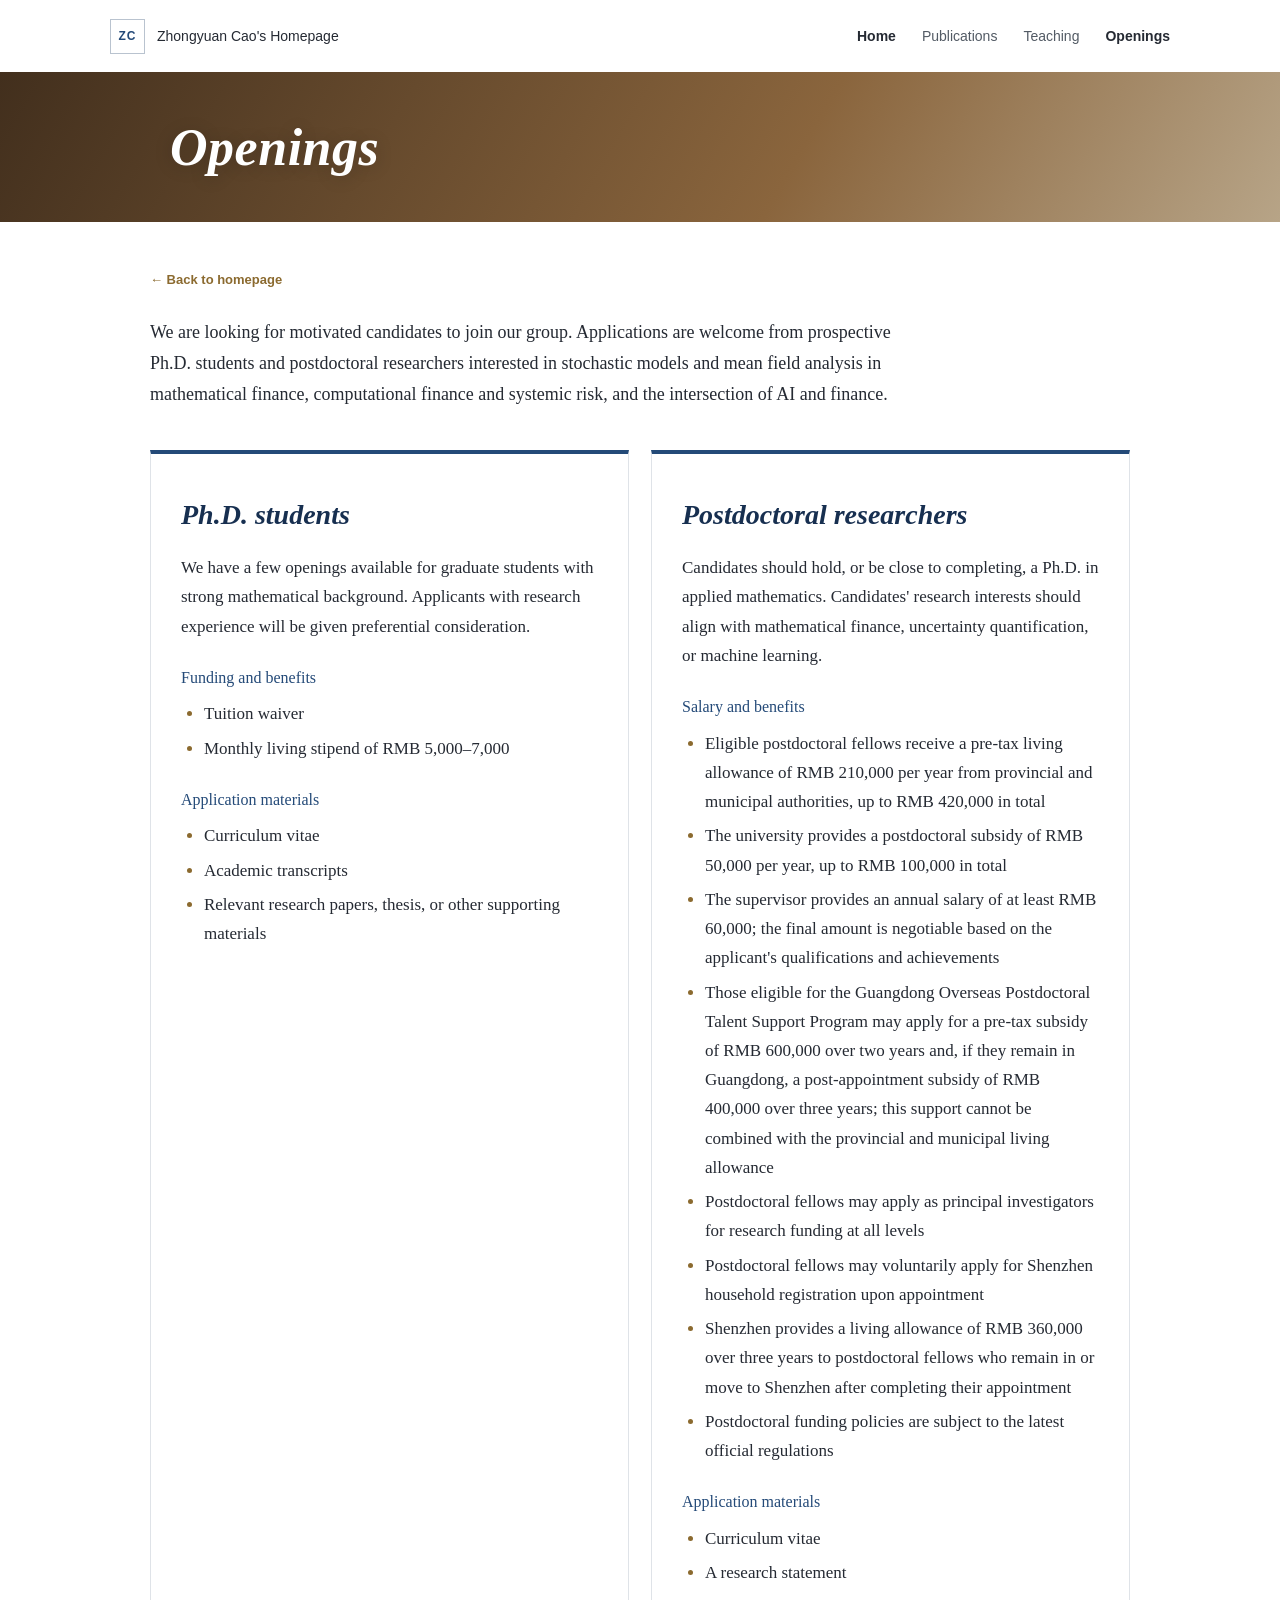
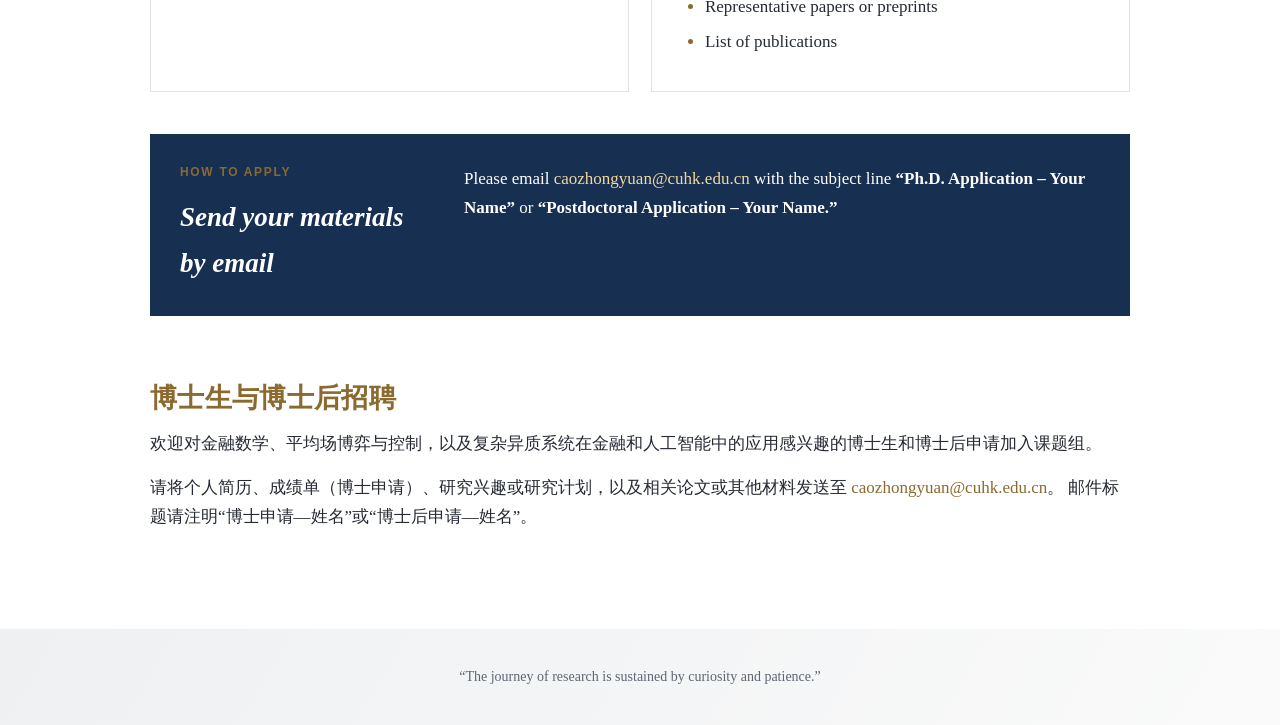
==== openings/index.html @ 2f395664 "Expand postdoctoral benefits details" ====
<!DOCTYPE html><html lang="en"><head><meta charSet="utf-8"/><meta name="viewport" content="width=device-width, initial-scale=1"/><link rel="stylesheet" href="/_next/static/css/index.DHCbVJ8o.css" data-rsc-css-href="/_next/static/css/index.DHCbVJ8o.css" data-precedence="vite-rsc/importer-resources"/><link rel="modulepreload" fetchPriority="low" href="/_next/static/chunks/index-zCf4Aefl.js"/><script src="/_next/static/chunks/rolldown-runtime-C60lm6uB.js" type="module" async=""></script><script src="/_next/static/chunks/framework-D_rUT4EX.js" type="module" async=""></script><link rel="modulepreload" href="/_next/static/chunks/layout-segment-context-B6bCLCbw.js" crossorigin=""/><title>Openings · Zhongyuan Cao</title><meta name="description" content="Ph.D. and postdoctoral opportunities with Zhongyuan Cao at CUHK-Shenzhen."/><meta property="og:title" content="Zhongyuan Cao · Applied Mathematics"/><meta property="og:description" content="Mean field games, systemic risk, financial networks, and mathematical control."/><meta property="og:url" content="https://zhyuancao.github.io"/><meta property="og:site_name" content="Zhongyuan Cao&#x27;s Homepage"/><meta property="og:type" content="website"/><meta property="og:image" content="https://zhyuancao.github.io/og.png"/><meta property="og:image:width" content="1536"/><meta property="og:image:height" content="1024"/><meta property="og:image:alt" content="Zhongyuan Cao academic homepage"/><meta name="twitter:card" content="summary_large_image"/><meta name="twitter:title" content="Zhongyuan Cao · Applied Mathematics"/><meta name="twitter:description" content="Mean field games, systemic risk, financial networks, and mathematical control."/><meta name="twitter:image" content="https://zhyuancao.github.io/og.png"/><script>Object.assign(((self[Symbol.for("vinext.navigationRuntime")]??={bootstrap:{routeManifest:null},functions:{}}).bootstrap.rsc??={rsc:[]}),{params:{},nav:{"pathname":"/openings","searchParams":[]}})</script><link rel="modulepreload" href="/_next/static/chunks/index-zCf4Aefl.js" />
</head><body><main><header class="site-header"><a class="brand" href="/"><span class="brand-mark">ZC</span><span>Zhongyuan Cao&#x27;s Homepage</span></a><nav aria-label="Primary navigation"><a href="/">Home</a><a href="/publications/">Publications</a><a href="/teaching/">Teaching</a><a class="active" href="/openings/">Openings</a></nav></header><section class="subpage-hero openings-hero"><div><h1>Openings</h1></div></section><div class="subpage-shell openings-page"><a class="back-link" href="/">← Back to homepage</a><section class="opening-intro"><p class="opening-lead">We are looking for motivated candidates to join our group. Applications are welcome from prospective Ph.D. students and postdoctoral researchers interested in stochastic models and mean field analysis in mathematical finance, computational finance and systemic risk, and the intersection of AI and finance.</p></section><div class="opening-grid"><section class="opening-card"><h2>Ph.D. students</h2><p>We have a few openings available for graduate students with strong mathematical background. Applicants with research experience will be given preferential consideration.</p><h3>Funding and benefits</h3><ul><li>Tuition waiver</li><li>Monthly living stipend of RMB 5,000–7,000</li></ul><h3>Application materials</h3><ul><li>Curriculum vitae</li><li>Academic transcripts</li><li>Relevant research papers, thesis, or other supporting materials</li></ul></section><section class="opening-card"><h2>Postdoctoral researchers</h2><p>Candidates should hold, or be close to completing, a Ph.D. in applied mathematics. Candidates&#x27; research interests should align with mathematical finance, uncertainty quantification, or machine learning.</p><h3>Salary and benefits</h3><ul><li>Eligible postdoctoral fellows receive a pre-tax living allowance of RMB 210,000 per year from provincial and municipal authorities, up to RMB 420,000 in total</li><li>The university provides a postdoctoral subsidy of RMB 50,000 per year, up to RMB 100,000 in total</li><li>The supervisor provides an annual salary of at least RMB 60,000; the final amount is negotiable based on the applicant&#x27;s qualifications and achievements</li><li>Those eligible for the Guangdong Overseas Postdoctoral Talent Support Program may apply for a pre-tax subsidy of RMB 600,000 over two years and, if they remain in Guangdong, a post-appointment subsidy of RMB 400,000 over three years; this support cannot be combined with the provincial and municipal living allowance</li><li>Postdoctoral fellows may apply as principal investigators for research funding at all levels</li><li>Postdoctoral fellows may voluntarily apply for Shenzhen household registration upon appointment</li><li>Shenzhen provides a living allowance of RMB 360,000 over three years to postdoctoral fellows who remain in or move to Shenzhen after completing their appointment</li><li>Postdoctoral funding policies are subject to the latest official regulations</li></ul><h3>Application materials</h3><ul><li>Curriculum vitae</li><li>A research statement</li><li>Representative papers or preprints</li><li>List of publications</li></ul></section></div><section class="application-panel"><div><p class="opening-kicker">How to apply</p><h2>Send your materials by email</h2></div><div><p>Please email <a href="mailto:caozhongyuan@cuhk.edu.cn">caozhongyuan@cuhk.edu.cn</a> <!-- -->with the subject line <strong>“Ph.D. Application – Your Name”</strong> or<!-- --> <strong>“Postdoctoral Application – Your Name.”</strong></p></div></section><section class="content-section chinese-opening" lang="zh-Hans"><h2>博士生与博士后招聘</h2><p>欢迎对金融数学、平均场博弈与控制，以及复杂异质系统在金融和人工智能中的应用感兴趣的博士生和博士后申请加入课题组。</p><p>请将个人简历、成绩单（博士申请）、研究兴趣或研究计划，以及相关论文或其他材料发送至<a href="mailto:caozhongyuan@cuhk.edu.cn"> caozhongyuan@cuhk.edu.cn</a>。 邮件标题请注明“博士申请—姓名”或“博士后申请—姓名”。</p></section></div><footer><p>“The journey of research is sustained by curiosity and patience.”</p></footer></main><script type="module" src="/_next/static/chunks/index-zCf4Aefl.js" id="_R_" async=""></script><script>((self[Symbol.for("vinext.navigationRuntime")]??={bootstrap:{routeManifest:null},functions:{}}).bootstrap.rsc??={rsc:[]}).rsc.push("0:{\"page:/openings\":\"$L1\",\"layout:/\":\"$L2\",\"route:/openings\":\"$L3\",\"__route\":\"route:/openings\",\"__interceptionContext\":null,\"__layoutIds\":[\"layout:/\"],\"__rootLayout\":\"/\",\"__bfcacheSegmentIdentities\":{\"layout:/\":\"[\\\"layout\\\",\\\"layout:/\\\",\\\"root-boundary:/\\\",\\\"\\\"]\",\"page:/openings\":\"[\\\"page\\\",\\\"page:/openings\\\",\\\"root-boundary:/\\\",\\\"[\\\\\\\"openings\\\\\\\"]\\\"]\"},\"__srcPage\":[\"openings\",\"page\"],\"__layoutFlags\":{\"layout:/\":\"s\"},\"__artifactCompatibility\":{\"schemaVersion\":1,\"graphVersion\":\"app-route-graph:b25cda5865dd60dc\",\"deploymentVersion\":\"e83eb87f-4a5e-4c66-9b7f-864296c9f485\",\"appElementsSchemaVersion\":1,\"rscPayloadSchemaVersion\":1,\"rootBoundaryId\":\"/\",\"renderEpoch\":null}}\n")</script><script>((self[Symbol.for("vinext.navigationRuntime")]??={bootstrap:{routeManifest:null},functions:{}}).bootstrap.rsc??={rsc:[]}).rsc.push("4:I[\"106fba514549\",[],\"Children\",1]\n")</script><script>((self[Symbol.for("vinext.navigationRuntime")]??={bootstrap:{routeManifest:null},functions:{}}).bootstrap.rsc??={rsc:[]}).rsc.push("5:I[\"a7a01cbf69cb\",[],\"GlobalErrorBoundary\",1]\n")</script><script>((self[Symbol.for("vinext.navigationRuntime")]??={bootstrap:{routeManifest:null},functions:{}}).bootstrap.rsc??={rsc:[]}).rsc.push("6:I[\"4233bc79d7ec\",[],\"default\",1]\n")</script><script>((self[Symbol.for("vinext.navigationRuntime")]??={bootstrap:{routeManifest:null},functions:{}}).bootstrap.rsc??={rsc:[]}).rsc.push("7:I[\"a7a01cbf69cb\",[],\"ErrorBoundary\",1]\n")</script><script>((self[Symbol.for("vinext.navigationRuntime")]??={bootstrap:{routeManifest:null},functions:{}}).bootstrap.rsc??={rsc:[]}).rsc.push("8:I[\"f3c308c97452\",[],\"LayoutSegmentProvider\",1]\n")</script><script>((self[Symbol.for("vinext.navigationRuntime")]??={bootstrap:{routeManifest:null},functions:{}}).bootstrap.rsc??={rsc:[]}).rsc.push("9:I[\"106fba514549\",[],\"Slot\",1]\n")</script><script>((self[Symbol.for("vinext.navigationRuntime")]??={bootstrap:{routeManifest:null},functions:{}}).bootstrap.rsc??={rsc:[]}).rsc.push("a:I[\"a7a01cbf69cb\",[],\"NotFoundBoundary\",1]\n")</script><script>((self[Symbol.for("vinext.navigationRuntime")]??={bootstrap:{routeManifest:null},functions:{}}).bootstrap.rsc??={rsc:[]}).rsc.push("b:I[\"c96de50483e6\",[],\"AppRouterScrollTarget\",1]\n")</script><script>((self[Symbol.for("vinext.navigationRuntime")]??={bootstrap:{routeManifest:null},functions:{}}).bootstrap.rsc??={rsc:[]}).rsc.push("c:I[\"a7a01cbf69cb\",[],\"RedirectBoundary\",1]\n")</script><script>((self[Symbol.for("vinext.navigationRuntime")]??={bootstrap:{routeManifest:null},functions:{}}).bootstrap.rsc??={rsc:[]}).rsc.push(":HL[\"/_next/static/css/index.DHCbVJ8o.css\",\"style\"     ]\n")</script><script>((self[Symbol.for("vinext.navigationRuntime")]??={bootstrap:{routeManifest:null},functions:{}}).bootstrap.rsc??={rsc:[]}).rsc.push("2:[[[\"$\",\"link\",\"css:/_next/static/css/index.DHCbVJ8o.css\",{\"rel\":\"stylesheet\",\"precedence\":\"vite-rsc/importer-resources\",\"href\":\"/_next/static/css/index.DHCbVJ8o.css\",\"data-rsc-css-href\":\"/_next/static/css/index.DHCbVJ8o.css\"}],\"$undefined\"],[\"$\",\"html\",null,{\"lang\":\"en\",\"children\":[\"$\",\"body\",null,{\"children\":[\"$\",\"$L4\",null,{}]}]}]]\n")</script><script>((self[Symbol.for("vinext.navigationRuntime")]??={bootstrap:{routeManifest:null},functions:{}}).bootstrap.rsc??={rsc:[]}).rsc.push("3:[[[\"$\",\"meta\",null,{\"charSet\":\"utf-8\"}],[[\"$\",\"title\",\"0\",{\"children\":\"Openings · Zhongyuan Cao\"}],[\"$\",\"meta\",\"1\",{\"name\":\"description\",\"content\":\"Ph.D. and postdoctoral opportunities with Zhongyuan Cao at CUHK-Shenzhen.\"}],[\"$\",\"meta\",\"2\",{\"property\":\"og:title\",\"content\":\"Zhongyuan Cao · Applied Mathematics\"}],[\"$\",\"meta\",\"3\",{\"property\":\"og:description\",\"content\":\"Mean field games, systemic risk, financial networks, and mathematical control.\"}],[\"$\",\"meta\",\"4\",{\"property\":\"og:url\",\"content\":\"https://zhyuancao.github.io\"}],[\"$\",\"meta\",\"5\",{\"property\":\"og:site_name\",\"content\":\"Zhongyuan Cao's Homepage\"}],[\"$\",\"meta\",\"6\",{\"property\":\"og:type\",\"content\":\"website\"}],[\"$\",\"meta\",\"7\",{\"property\":\"og:image\",\"content\":\"https://zhyuancao.github.io/og.png\"}],[\"$\",\"meta\",\"8\",{\"property\":\"og:image:width\",\"content\":\"1536\"}],[\"$\",\"meta\",\"9\",{\"property\":\"og:image:height\",\"content\":\"1024\"}],[\"$\",\"meta\",\"10\",{\"property\":\"og:image:alt\",\"content\":\"Zhongyuan Cao academic homepage\"}],[\"$\",\"meta\",\"11\",{\"name\":\"twitter:card\",\"content\":\"summary_large_image\"}],[\"$\",\"meta\",\"12\",{\"name\":\"twitter:title\",\"content\":\"Zhongyuan Cao · Applied Mathematics\"}],[\"$\",\"meta\",\"13\",{\"name\":\"twitter:description\",\"content\":\"Mean field games, systemic risk, financial networks, and mathematical control.\"}],[\"$\",\"meta\",\"14\",{\"name\":\"twitter:image\",\"content\":\"https://zhyuancao.github.io/og.png\"}]],[[\"$\",\"meta\",\"0\",{\"name\":\"viewport\",\"content\":\"width=device-width, initial-scale=1\"}]]],[\"$\",\"$L5\",null,{\"fallback\":\"$6\",\"children\":[\"$\",\"$L7\",null,{\"fallback\":\"$6\",\"children\":[\"$\",\"$L8\",null,{\"providerId\":\"layout:/\",\"segmentMap\":{\"children\":[\"openings\"]},\"children\":[\"$\",\"$L9\",null,{\"id\":\"layout:/\",\"parallelSlots\":\"$undefined\",\"children\":[\"$\",\"$La\",null,{\"resetKey\":\"openings\",\"fallback\":[[\"$\",\"title\",null,{\"children\":\"404: This page could not be found.\"}],[\"$\",\"div\",null,{\"style\":{\"fontFamily\":\"system-ui,\\\"Segoe UI\\\",Roboto,Helvetica,Arial,sans-serif,\\\"Apple Color Emoji\\\",\\\"Segoe UI Emoji\\\"\",\"height\":\"100vh\",\"textAlign\":\"center\",\"display\":\"flex\",\"flexDirection\":\"column\",\"alignItems\":\"center\",\"justifyContent\":\"center\"},\"children\":[\"$\",\"div\",null,{\"children\":[[\"$\",\"style\",null,{\"dangerouslySetInnerHTML\":{\"__html\":\"body{color:#000;background:#fff;margin:0}.next-error-h1{border-right:1px solid rgba(0,0,0,.3)}@media (prefers-color-scheme:dark){body{color:#fff;background:#000}.next-error-h1{border-right:1px solid rgba(255,255,255,.3)}}\"}}],[\"$\",\"h1\",null,{\"className\":\"next-error-h1\",\"style\":{\"display\":\"inline-block\",\"margin\":\"0 20px 0 0\",\"padding\":\"0 23px 0 0\",\"fontSize\":24,\"fontWeight\":500,\"verticalAlign\":\"top\",\"lineHeight\":\"49px\"},\"children\":404}],[\"$\",\"div\",null,{\"style\":{\"display\":\"inline-block\"},\"children\":[\"$\",\"h2\",null,{\"style\":{\"fontSize\":14,\"fontWeight\":400,\"lineHeight\":\"49px\",\"margin\":0},\"children\":\"This page could not be found.\"}]}]]}]}]],\"children\":[\"$\",\"$Lb\",null,{\"children\":[\"$\",\"$Lc\",null,{\"children\":[[\"$\",\"$L8\",null,{\"providerId\":\"page:/openings\",\"segmentMap\":{\"children\":[\"__PAGE__\"]},\"children\":[\"$\",\"$L9\",null,{\"id\":\"page:/openings\"}]}],null]}]}]}]}]}]}]}],null,null]\n")</script><script>((self[Symbol.for("vinext.navigationRuntime")]??={bootstrap:{routeManifest:null},functions:{}}).bootstrap.rsc??={rsc:[]}).rsc.push("1:[\"$\",\"main\",null,{\"children\":[[\"$\",\"header\",null,{\"className\":\"site-header\",\"children\":[[\"$\",\"a\",null,{\"className\":\"brand\",\"href\":\"/\",\"children\":[[\"$\",\"span\",null,{\"className\":\"brand-mark\",\"children\":\"ZC\"}],[\"$\",\"span\",null,{\"children\":\"Zhongyuan Cao's Homepage\"}]]}],[\"$\",\"nav\",null,{\"aria-label\":\"Primary navigation\",\"children\":[[\"$\",\"a\",null,{\"href\":\"/\",\"children\":\"Home\"}],[\"$\",\"a\",null,{\"href\":\"/publications/\",\"children\":\"Publications\"}],[\"$\",\"a\",null,{\"href\":\"/teaching/\",\"children\":\"Teaching\"}],[\"$\",\"a\",null,{\"className\":\"active\",\"href\":\"/openings/\",\"children\":\"Openings\"}]]}]]}],[\"$\",\"section\",null,{\"className\":\"subpage-hero openings-hero\",\"children\":[\"$\",\"div\",null,{\"children\":[\"$\",\"h1\",null,{\"children\":\"Openings\"}]}]}],[\"$\",\"div\",null,{\"className\":\"subpage-shell openings-page\",\"children\":[[\"$\",\"a\",null,{\"className\":\"back-link\",\"href\":\"/\",\"children\":\"← Back to homepage\"}],[\"$\",\"section\",null,{\"className\":\"opening-intro\",\"children\":[\"$\",\"p\",null,{\"className\":\"opening-lead\",\"children\":\"We are looking for motivated candidates to join our group. Applications are welcome from prospective Ph.D. students and postdoctoral researchers interested in stochastic models and mean field analysis in mathematical finance, computational finance and systemic risk, and the intersection of AI and finance.\"}]}],[\"$\",\"div\",null,{\"className\":\"opening-grid\",\"children\":[[\"$\",\"section\",null,{\"className\":\"opening-card\",\"children\":[[\"$\",\"h2\",null,{\"children\":\"Ph.D. students\"}],[\"$\",\"p\",null,{\"children\":\"We have a few openings available for graduate students with strong mathematical background. Applicants with research experience will be given preferential consideration.\"}],[\"$\",\"h3\",null,{\"children\":\"Funding and benefits\"}],[\"$\",\"ul\",null,{\"children\":[[\"$\",\"li\",null,{\"children\":\"Tuition waiver\"}],[\"$\",\"li\",null,{\"children\":\"Monthly living stipend of RMB 5,000–7,000\"}]]}],[\"$\",\"h3\",null,{\"children\":\"Application materials\"}],[\"$\",\"ul\",null,{\"children\":[[\"$\",\"li\",null,{\"children\":\"Curriculum vitae\"}],[\"$\",\"li\",null,{\"children\":\"Academic transcripts\"}],[\"$\",\"li\",null,{\"children\":\"Relevant research papers, thesis, or other supporting materials\"}]]}]]}],[\"$\",\"section\",null,{\"className\":\"opening-card\",\"children\":[[\"$\",\"h2\",null,{\"children\":\"Postdoctoral researchers\"}],[\"$\",\"p\",null,{\"children\":\"Candidates should hold, or be close to completing, a Ph.D. in applied mathematics. Candidates' research interests should align with mathematical finance, uncertainty quantification, or machine learning.\"}],[\"$\",\"h3\",null,{\"children\":\"Salary and benefits\"}],[\"$\",\"ul\",null,{\"children\":[[\"$\",\"li\",null,{\"children\":\"Eligible postdoctoral fellows receive a pre-tax living allowance of RMB 210,000 per year from provincial and municipal authorities, up to RMB 420,000 in total\"}],[\"$\",\"li\",null,{\"children\":\"The university provides a postdoctoral subsidy of RMB 50,000 per year, up to RMB 100,000 in total\"}],[\"$\",\"li\",null,{\"children\":\"The supervisor provides an annual salary of at least RMB 60,000; the final amount is negotiable based on the applicant's qualifications and achievements\"}],[\"$\",\"li\",null,{\"children\":\"Those eligible for the Guangdong Overseas Postdoctoral Talent Support Program may apply for a pre-tax subsidy of RMB 600,000 over two years and, if they remain in Guangdong, a post-appointment subsidy of RMB 400,000 over three years; this support cannot be combined with the provincial and municipal living allowance\"}],[\"$\",\"li\",null,{\"children\":\"Postdoctoral fellows may apply as principal investigators for research funding at all levels\"}],[\"$\",\"li\",null,{\"children\":\"Postdoctoral fellows may voluntarily apply for Shenzhen household registration upon appointment\"}],[\"$\",\"li\",null,{\"children\":\"Shenzhen provides a living allowance of RMB 360,000 over three years to postdoctoral fellows who remain in or move to Shenzhen after completing their appointment\"}],[\"$\",\"li\",null,{\"children\":\"Postdoctoral funding policies are subject to the latest official regulations\"}]]}],[\"$\",\"h3\",null,{\"children\":\"Application materials\"}],\"$Ld\"]}]]}],\"$Le\",\"$Lf\"]}],\"$L10\"]}]\n")</script><script>((self[Symbol.for("vinext.navigationRuntime")]??={bootstrap:{routeManifest:null},functions:{}}).bootstrap.rsc??={rsc:[]}).rsc.push("d:[\"$\",\"ul\",null,{\"children\":[[\"$\",\"li\",null,{\"children\":\"Curriculum vitae\"}],[\"$\",\"li\",null,{\"children\":\"A research statement\"}],[\"$\",\"li\",null,{\"children\":\"Representative papers or preprints\"}],[\"$\",\"li\",null,{\"children\":\"List of publications\"}]]}]\n")</script><script>((self[Symbol.for("vinext.navigationRuntime")]??={bootstrap:{routeManifest:null},functions:{}}).bootstrap.rsc??={rsc:[]}).rsc.push("e:[\"$\",\"section\",null,{\"className\":\"application-panel\",\"children\":[[\"$\",\"div\",null,{\"children\":[[\"$\",\"p\",null,{\"className\":\"opening-kicker\",\"children\":\"How to apply\"}],[\"$\",\"h2\",null,{\"children\":\"Send your materials by email\"}]]}],[\"$\",\"div\",null,{\"children\":[\"$\",\"p\",null,{\"children\":[\"Please email \",[\"$\",\"a\",null,{\"href\":\"mailto:caozhongyuan@cuhk.edu.cn\",\"children\":\"caozhongyuan@cuhk.edu.cn\"}],\" \",\"with the subject line \",[\"$\",\"strong\",null,{\"children\":\"“Ph.D. Application – Your Name”\"}],\" or\",\" \",[\"$\",\"strong\",null,{\"children\":\"“Postdoctoral Application – Your Name.”\"}]]}]}]]}]\n")</script><script>((self[Symbol.for("vinext.navigationRuntime")]??={bootstrap:{routeManifest:null},functions:{}}).bootstrap.rsc??={rsc:[]}).rsc.push("f:[\"$\",\"section\",null,{\"className\":\"content-section chinese-opening\",\"lang\":\"zh-Hans\",\"children\":[[\"$\",\"h2\",null,{\"children\":\"博士生与博士后招聘\"}],[\"$\",\"p\",null,{\"children\":\"欢迎对金融数学、平均场博弈与控制，以及复杂异质系统在金融和人工智能中的应用感兴趣的博士生和博士后申请加入课题组。\"}],[\"$\",\"p\",null,{\"children\":[\"请将个人简历、成绩单（博士申请）、研究兴趣或研究计划，以及相关论文或其他材料发送至\",[\"$\",\"a\",null,{\"href\":\"mailto:caozhongyuan@cuhk.edu.cn\",\"children\":\" caozhongyuan@cuhk.edu.cn\"}],\"。 邮件标题请注明“博士申请—姓名”或“博士后申请—姓名”。\"]}]]}]\n")</script><script>((self[Symbol.for("vinext.navigationRuntime")]??={bootstrap:{routeManifest:null},functions:{}}).bootstrap.rsc??={rsc:[]}).rsc.push("10:[\"$\",\"footer\",null,{\"children\":[\"$\",\"p\",null,{\"children\":\"“The journey of research is sustained by curiosity and patience.”\"}]}]\n")</script><script>Object.assign(((self[Symbol.for("vinext.navigationRuntime")]??={bootstrap:{routeManifest:null},functions:{}}).bootstrap.rsc??={rsc:[]}),{"initialCacheKind":"static"});((self[Symbol.for("vinext.navigationRuntime")]??={bootstrap:{routeManifest:null},functions:{}}).bootstrap.rsc??={rsc:[]}).done=true</script></body></html>
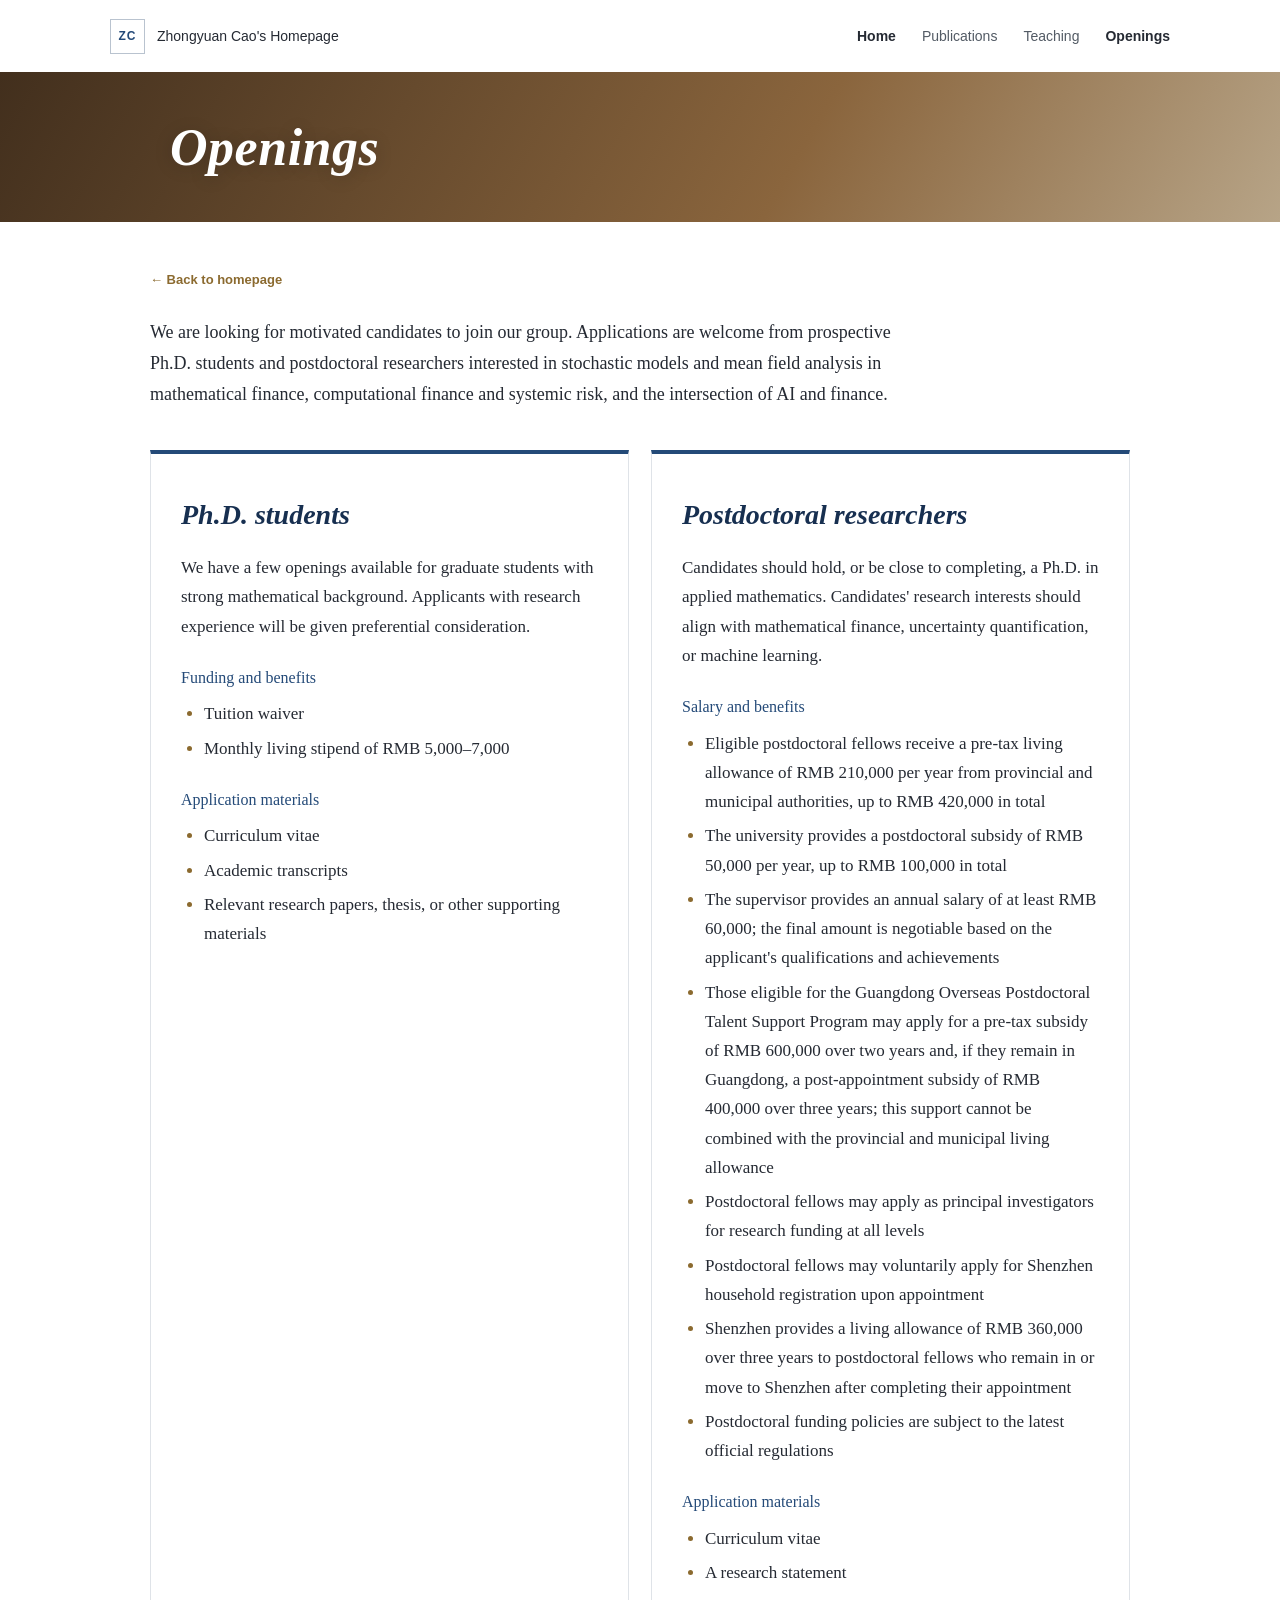
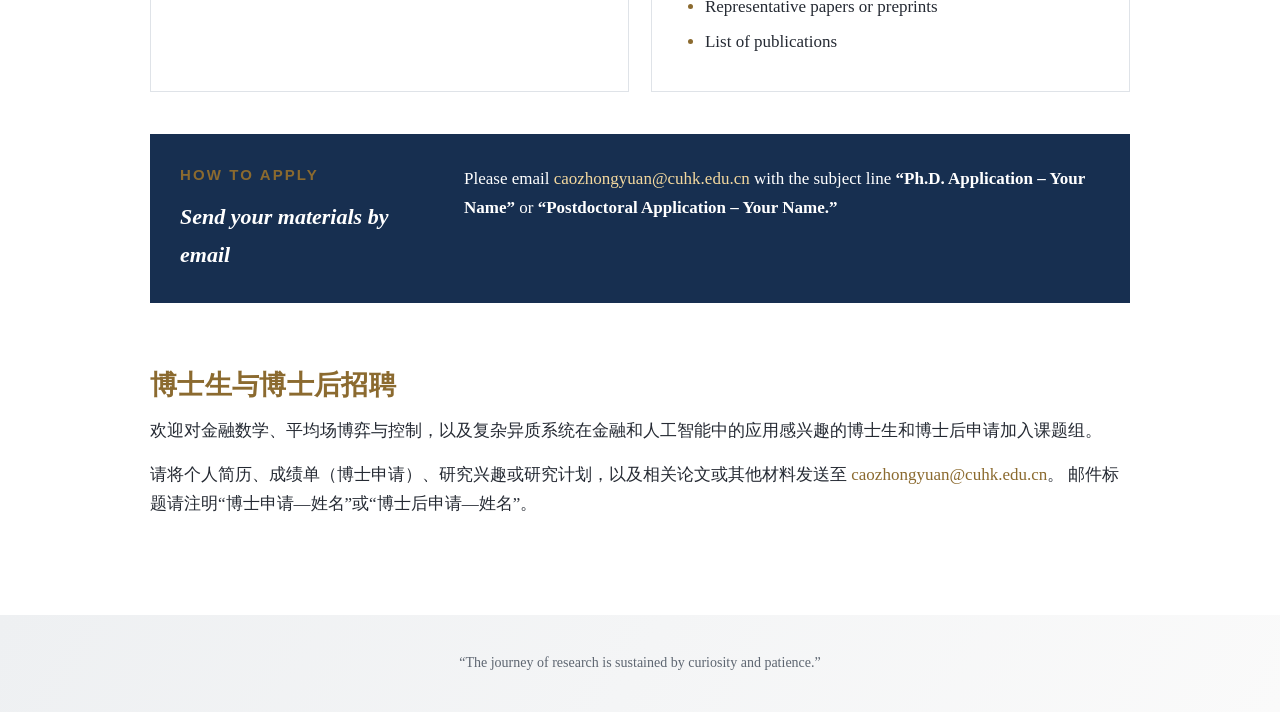
==== commit 8f662d33: "Refine openings application typography" ====
--- a/openings/index.html
+++ b/openings/index.html
@@ -1,2 +1,2 @@
-<!DOCTYPE html><html lang="en"><head><meta charSet="utf-8"/><meta name="viewport" content="width=device-width, initial-scale=1"/><link rel="stylesheet" href="/_next/static/css/index.DHCbVJ8o.css" data-rsc-css-href="/_next/static/css/index.DHCbVJ8o.css" data-precedence="vite-rsc/importer-resources"/><link rel="modulepreload" fetchPriority="low" href="/_next/static/chunks/index-zCf4Aefl.js"/><script src="/_next/static/chunks/rolldown-runtime-C60lm6uB.js" type="module" async=""></script><script src="/_next/static/chunks/framework-D_rUT4EX.js" type="module" async=""></script><link rel="modulepreload" href="/_next/static/chunks/layout-segment-context-B6bCLCbw.js" crossorigin=""/><title>Openings · Zhongyuan Cao</title><meta name="description" content="Ph.D. and postdoctoral opportunities with Zhongyuan Cao at CUHK-Shenzhen."/><meta property="og:title" content="Zhongyuan Cao · Applied Mathematics"/><meta property="og:description" content="Mean field games, systemic risk, financial networks, and mathematical control."/><meta property="og:url" content="https://zhyuancao.github.io"/><meta property="og:site_name" content="Zhongyuan Cao&#x27;s Homepage"/><meta property="og:type" content="website"/><meta property="og:image" content="https://zhyuancao.github.io/og.png"/><meta property="og:image:width" content="1536"/><meta property="og:image:height" content="1024"/><meta property="og:image:alt" content="Zhongyuan Cao academic homepage"/><meta name="twitter:card" content="summary_large_image"/><meta name="twitter:title" content="Zhongyuan Cao · Applied Mathematics"/><meta name="twitter:description" content="Mean field games, systemic risk, financial networks, and mathematical control."/><meta name="twitter:image" content="https://zhyuancao.github.io/og.png"/><script>Object.assign(((self[Symbol.for("vinext.navigationRuntime")]??={bootstrap:{routeManifest:null},functions:{}}).bootstrap.rsc??={rsc:[]}),{params:{},nav:{"pathname":"/openings","searchParams":[]}})</script><link rel="modulepreload" href="/_next/static/chunks/index-zCf4Aefl.js" />
-</head><body><main><header class="site-header"><a class="brand" href="/"><span class="brand-mark">ZC</span><span>Zhongyuan Cao&#x27;s Homepage</span></a><nav aria-label="Primary navigation"><a href="/">Home</a><a href="/publications/">Publications</a><a href="/teaching/">Teaching</a><a class="active" href="/openings/">Openings</a></nav></header><section class="subpage-hero openings-hero"><div><h1>Openings</h1></div></section><div class="subpage-shell openings-page"><a class="back-link" href="/">← Back to homepage</a><section class="opening-intro"><p class="opening-lead">We are looking for motivated candidates to join our group. Applications are welcome from prospective Ph.D. students and postdoctoral researchers interested in stochastic models and mean field analysis in mathematical finance, computational finance and systemic risk, and the intersection of AI and finance.</p></section><div class="opening-grid"><section class="opening-card"><h2>Ph.D. students</h2><p>We have a few openings available for graduate students with strong mathematical background. Applicants with research experience will be given preferential consideration.</p><h3>Funding and benefits</h3><ul><li>Tuition waiver</li><li>Monthly living stipend of RMB 5,000–7,000</li></ul><h3>Application materials</h3><ul><li>Curriculum vitae</li><li>Academic transcripts</li><li>Relevant research papers, thesis, or other supporting materials</li></ul></section><section class="opening-card"><h2>Postdoctoral researchers</h2><p>Candidates should hold, or be close to completing, a Ph.D. in applied mathematics. Candidates&#x27; research interests should align with mathematical finance, uncertainty quantification, or machine learning.</p><h3>Salary and benefits</h3><ul><li>Eligible postdoctoral fellows receive a pre-tax living allowance of RMB 210,000 per year from provincial and municipal authorities, up to RMB 420,000 in total</li><li>The university provides a postdoctoral subsidy of RMB 50,000 per year, up to RMB 100,000 in total</li><li>The supervisor provides an annual salary of at least RMB 60,000; the final amount is negotiable based on the applicant&#x27;s qualifications and achievements</li><li>Those eligible for the Guangdong Overseas Postdoctoral Talent Support Program may apply for a pre-tax subsidy of RMB 600,000 over two years and, if they remain in Guangdong, a post-appointment subsidy of RMB 400,000 over three years; this support cannot be combined with the provincial and municipal living allowance</li><li>Postdoctoral fellows may apply as principal investigators for research funding at all levels</li><li>Postdoctoral fellows may voluntarily apply for Shenzhen household registration upon appointment</li><li>Shenzhen provides a living allowance of RMB 360,000 over three years to postdoctoral fellows who remain in or move to Shenzhen after completing their appointment</li><li>Postdoctoral funding policies are subject to the latest official regulations</li></ul><h3>Application materials</h3><ul><li>Curriculum vitae</li><li>A research statement</li><li>Representative papers or preprints</li><li>List of publications</li></ul></section></div><section class="application-panel"><div><p class="opening-kicker">How to apply</p><h2>Send your materials by email</h2></div><div><p>Please email <a href="mailto:caozhongyuan@cuhk.edu.cn">caozhongyuan@cuhk.edu.cn</a> <!-- -->with the subject line <strong>“Ph.D. Application – Your Name”</strong> or<!-- --> <strong>“Postdoctoral Application – Your Name.”</strong></p></div></section><section class="content-section chinese-opening" lang="zh-Hans"><h2>博士生与博士后招聘</h2><p>欢迎对金融数学、平均场博弈与控制，以及复杂异质系统在金融和人工智能中的应用感兴趣的博士生和博士后申请加入课题组。</p><p>请将个人简历、成绩单（博士申请）、研究兴趣或研究计划，以及相关论文或其他材料发送至<a href="mailto:caozhongyuan@cuhk.edu.cn"> caozhongyuan@cuhk.edu.cn</a>。 邮件标题请注明“博士申请—姓名”或“博士后申请—姓名”。</p></section></div><footer><p>“The journey of research is sustained by curiosity and patience.”</p></footer></main><script type="module" src="/_next/static/chunks/index-zCf4Aefl.js" id="_R_" async=""></script><script>((self[Symbol.for("vinext.navigationRuntime")]??={bootstrap:{routeManifest:null},functions:{}}).bootstrap.rsc??={rsc:[]}).rsc.push("0:{\"page:/openings\":\"$L1\",\"layout:/\":\"$L2\",\"route:/openings\":\"$L3\",\"__route\":\"route:/openings\",\"__interceptionContext\":null,\"__layoutIds\":[\"layout:/\"],\"__rootLayout\":\"/\",\"__bfcacheSegmentIdentities\":{\"layout:/\":\"[\\\"layout\\\",\\\"layout:/\\\",\\\"root-boundary:/\\\",\\\"\\\"]\",\"page:/openings\":\"[\\\"page\\\",\\\"page:/openings\\\",\\\"root-boundary:/\\\",\\\"[\\\\\\\"openings\\\\\\\"]\\\"]\"},\"__srcPage\":[\"openings\",\"page\"],\"__layoutFlags\":{\"layout:/\":\"s\"},\"__artifactCompatibility\":{\"schemaVersion\":1,\"graphVersion\":\"app-route-graph:b25cda5865dd60dc\",\"deploymentVersion\":\"e83eb87f-4a5e-4c66-9b7f-864296c9f485\",\"appElementsSchemaVersion\":1,\"rscPayloadSchemaVersion\":1,\"rootBoundaryId\":\"/\",\"renderEpoch\":null}}\n")</script><script>((self[Symbol.for("vinext.navigationRuntime")]??={bootstrap:{routeManifest:null},functions:{}}).bootstrap.rsc??={rsc:[]}).rsc.push("4:I[\"106fba514549\",[],\"Children\",1]\n")</script><script>((self[Symbol.for("vinext.navigationRuntime")]??={bootstrap:{routeManifest:null},functions:{}}).bootstrap.rsc??={rsc:[]}).rsc.push("5:I[\"a7a01cbf69cb\",[],\"GlobalErrorBoundary\",1]\n")</script><script>((self[Symbol.for("vinext.navigationRuntime")]??={bootstrap:{routeManifest:null},functions:{}}).bootstrap.rsc??={rsc:[]}).rsc.push("6:I[\"4233bc79d7ec\",[],\"default\",1]\n")</script><script>((self[Symbol.for("vinext.navigationRuntime")]??={bootstrap:{routeManifest:null},functions:{}}).bootstrap.rsc??={rsc:[]}).rsc.push("7:I[\"a7a01cbf69cb\",[],\"ErrorBoundary\",1]\n")</script><script>((self[Symbol.for("vinext.navigationRuntime")]??={bootstrap:{routeManifest:null},functions:{}}).bootstrap.rsc??={rsc:[]}).rsc.push("8:I[\"f3c308c97452\",[],\"LayoutSegmentProvider\",1]\n")</script><script>((self[Symbol.for("vinext.navigationRuntime")]??={bootstrap:{routeManifest:null},functions:{}}).bootstrap.rsc??={rsc:[]}).rsc.push("9:I[\"106fba514549\",[],\"Slot\",1]\n")</script><script>((self[Symbol.for("vinext.navigationRuntime")]??={bootstrap:{routeManifest:null},functions:{}}).bootstrap.rsc??={rsc:[]}).rsc.push("a:I[\"a7a01cbf69cb\",[],\"NotFoundBoundary\",1]\n")</script><script>((self[Symbol.for("vinext.navigationRuntime")]??={bootstrap:{routeManifest:null},functions:{}}).bootstrap.rsc??={rsc:[]}).rsc.push("b:I[\"c96de50483e6\",[],\"AppRouterScrollTarget\",1]\n")</script><script>((self[Symbol.for("vinext.navigationRuntime")]??={bootstrap:{routeManifest:null},functions:{}}).bootstrap.rsc??={rsc:[]}).rsc.push("c:I[\"a7a01cbf69cb\",[],\"RedirectBoundary\",1]\n")</script><script>((self[Symbol.for("vinext.navigationRuntime")]??={bootstrap:{routeManifest:null},functions:{}}).bootstrap.rsc??={rsc:[]}).rsc.push(":HL[\"/_next/static/css/index.DHCbVJ8o.css\",\"style\"     ]\n")</script><script>((self[Symbol.for("vinext.navigationRuntime")]??={bootstrap:{routeManifest:null},functions:{}}).bootstrap.rsc??={rsc:[]}).rsc.push("2:[[[\"$\",\"link\",\"css:/_next/static/css/index.DHCbVJ8o.css\",{\"rel\":\"stylesheet\",\"precedence\":\"vite-rsc/importer-resources\",\"href\":\"/_next/static/css/index.DHCbVJ8o.css\",\"data-rsc-css-href\":\"/_next/static/css/index.DHCbVJ8o.css\"}],\"$undefined\"],[\"$\",\"html\",null,{\"lang\":\"en\",\"children\":[\"$\",\"body\",null,{\"children\":[\"$\",\"$L4\",null,{}]}]}]]\n")</script><script>((self[Symbol.for("vinext.navigationRuntime")]??={bootstrap:{routeManifest:null},functions:{}}).bootstrap.rsc??={rsc:[]}).rsc.push("3:[[[\"$\",\"meta\",null,{\"charSet\":\"utf-8\"}],[[\"$\",\"title\",\"0\",{\"children\":\"Openings · Zhongyuan Cao\"}],[\"$\",\"meta\",\"1\",{\"name\":\"description\",\"content\":\"Ph.D. and postdoctoral opportunities with Zhongyuan Cao at CUHK-Shenzhen.\"}],[\"$\",\"meta\",\"2\",{\"property\":\"og:title\",\"content\":\"Zhongyuan Cao · Applied Mathematics\"}],[\"$\",\"meta\",\"3\",{\"property\":\"og:description\",\"content\":\"Mean field games, systemic risk, financial networks, and mathematical control.\"}],[\"$\",\"meta\",\"4\",{\"property\":\"og:url\",\"content\":\"https://zhyuancao.github.io\"}],[\"$\",\"meta\",\"5\",{\"property\":\"og:site_name\",\"content\":\"Zhongyuan Cao's Homepage\"}],[\"$\",\"meta\",\"6\",{\"property\":\"og:type\",\"content\":\"website\"}],[\"$\",\"meta\",\"7\",{\"property\":\"og:image\",\"content\":\"https://zhyuancao.github.io/og.png\"}],[\"$\",\"meta\",\"8\",{\"property\":\"og:image:width\",\"content\":\"1536\"}],[\"$\",\"meta\",\"9\",{\"property\":\"og:image:height\",\"content\":\"1024\"}],[\"$\",\"meta\",\"10\",{\"property\":\"og:image:alt\",\"content\":\"Zhongyuan Cao academic homepage\"}],[\"$\",\"meta\",\"11\",{\"name\":\"twitter:card\",\"content\":\"summary_large_image\"}],[\"$\",\"meta\",\"12\",{\"name\":\"twitter:title\",\"content\":\"Zhongyuan Cao · Applied Mathematics\"}],[\"$\",\"meta\",\"13\",{\"name\":\"twitter:description\",\"content\":\"Mean field games, systemic risk, financial networks, and mathematical control.\"}],[\"$\",\"meta\",\"14\",{\"name\":\"twitter:image\",\"content\":\"https://zhyuancao.github.io/og.png\"}]],[[\"$\",\"meta\",\"0\",{\"name\":\"viewport\",\"content\":\"width=device-width, initial-scale=1\"}]]],[\"$\",\"$L5\",null,{\"fallback\":\"$6\",\"children\":[\"$\",\"$L7\",null,{\"fallback\":\"$6\",\"children\":[\"$\",\"$L8\",null,{\"providerId\":\"layout:/\",\"segmentMap\":{\"children\":[\"openings\"]},\"children\":[\"$\",\"$L9\",null,{\"id\":\"layout:/\",\"parallelSlots\":\"$undefined\",\"children\":[\"$\",\"$La\",null,{\"resetKey\":\"openings\",\"fallback\":[[\"$\",\"title\",null,{\"children\":\"404: This page could not be found.\"}],[\"$\",\"div\",null,{\"style\":{\"fontFamily\":\"system-ui,\\\"Segoe UI\\\",Roboto,Helvetica,Arial,sans-serif,\\\"Apple Color Emoji\\\",\\\"Segoe UI Emoji\\\"\",\"height\":\"100vh\",\"textAlign\":\"center\",\"display\":\"flex\",\"flexDirection\":\"column\",\"alignItems\":\"center\",\"justifyContent\":\"center\"},\"children\":[\"$\",\"div\",null,{\"children\":[[\"$\",\"style\",null,{\"dangerouslySetInnerHTML\":{\"__html\":\"body{color:#000;background:#fff;margin:0}.next-error-h1{border-right:1px solid rgba(0,0,0,.3)}@media (prefers-color-scheme:dark){body{color:#fff;background:#000}.next-error-h1{border-right:1px solid rgba(255,255,255,.3)}}\"}}],[\"$\",\"h1\",null,{\"className\":\"next-error-h1\",\"style\":{\"display\":\"inline-block\",\"margin\":\"0 20px 0 0\",\"padding\":\"0 23px 0 0\",\"fontSize\":24,\"fontWeight\":500,\"verticalAlign\":\"top\",\"lineHeight\":\"49px\"},\"children\":404}],[\"$\",\"div\",null,{\"style\":{\"display\":\"inline-block\"},\"children\":[\"$\",\"h2\",null,{\"style\":{\"fontSize\":14,\"fontWeight\":400,\"lineHeight\":\"49px\",\"margin\":0},\"children\":\"This page could not be found.\"}]}]]}]}]],\"children\":[\"$\",\"$Lb\",null,{\"children\":[\"$\",\"$Lc\",null,{\"children\":[[\"$\",\"$L8\",null,{\"providerId\":\"page:/openings\",\"segmentMap\":{\"children\":[\"__PAGE__\"]},\"children\":[\"$\",\"$L9\",null,{\"id\":\"page:/openings\"}]}],null]}]}]}]}]}]}]}],null,null]\n")</script><script>((self[Symbol.for("vinext.navigationRuntime")]??={bootstrap:{routeManifest:null},functions:{}}).bootstrap.rsc??={rsc:[]}).rsc.push("1:[\"$\",\"main\",null,{\"children\":[[\"$\",\"header\",null,{\"className\":\"site-header\",\"children\":[[\"$\",\"a\",null,{\"className\":\"brand\",\"href\":\"/\",\"children\":[[\"$\",\"span\",null,{\"className\":\"brand-mark\",\"children\":\"ZC\"}],[\"$\",\"span\",null,{\"children\":\"Zhongyuan Cao's Homepage\"}]]}],[\"$\",\"nav\",null,{\"aria-label\":\"Primary navigation\",\"children\":[[\"$\",\"a\",null,{\"href\":\"/\",\"children\":\"Home\"}],[\"$\",\"a\",null,{\"href\":\"/publications/\",\"children\":\"Publications\"}],[\"$\",\"a\",null,{\"href\":\"/teaching/\",\"children\":\"Teaching\"}],[\"$\",\"a\",null,{\"className\":\"active\",\"href\":\"/openings/\",\"children\":\"Openings\"}]]}]]}],[\"$\",\"section\",null,{\"className\":\"subpage-hero openings-hero\",\"children\":[\"$\",\"div\",null,{\"children\":[\"$\",\"h1\",null,{\"children\":\"Openings\"}]}]}],[\"$\",\"div\",null,{\"className\":\"subpage-shell openings-page\",\"children\":[[\"$\",\"a\",null,{\"className\":\"back-link\",\"href\":\"/\",\"children\":\"← Back to homepage\"}],[\"$\",\"section\",null,{\"className\":\"opening-intro\",\"children\":[\"$\",\"p\",null,{\"className\":\"opening-lead\",\"children\":\"We are looking for motivated candidates to join our group. Applications are welcome from prospective Ph.D. students and postdoctoral researchers interested in stochastic models and mean field analysis in mathematical finance, computational finance and systemic risk, and the intersection of AI and finance.\"}]}],[\"$\",\"div\",null,{\"className\":\"opening-grid\",\"children\":[[\"$\",\"section\",null,{\"className\":\"opening-card\",\"children\":[[\"$\",\"h2\",null,{\"children\":\"Ph.D. students\"}],[\"$\",\"p\",null,{\"children\":\"We have a few openings available for graduate students with strong mathematical background. Applicants with research experience will be given preferential consideration.\"}],[\"$\",\"h3\",null,{\"children\":\"Funding and benefits\"}],[\"$\",\"ul\",null,{\"children\":[[\"$\",\"li\",null,{\"children\":\"Tuition waiver\"}],[\"$\",\"li\",null,{\"children\":\"Monthly living stipend of RMB 5,000–7,000\"}]]}],[\"$\",\"h3\",null,{\"children\":\"Application materials\"}],[\"$\",\"ul\",null,{\"children\":[[\"$\",\"li\",null,{\"children\":\"Curriculum vitae\"}],[\"$\",\"li\",null,{\"children\":\"Academic transcripts\"}],[\"$\",\"li\",null,{\"children\":\"Relevant research papers, thesis, or other supporting materials\"}]]}]]}],[\"$\",\"section\",null,{\"className\":\"opening-card\",\"children\":[[\"$\",\"h2\",null,{\"children\":\"Postdoctoral researchers\"}],[\"$\",\"p\",null,{\"children\":\"Candidates should hold, or be close to completing, a Ph.D. in applied mathematics. Candidates' research interests should align with mathematical finance, uncertainty quantification, or machine learning.\"}],[\"$\",\"h3\",null,{\"children\":\"Salary and benefits\"}],[\"$\",\"ul\",null,{\"children\":[[\"$\",\"li\",null,{\"children\":\"Eligible postdoctoral fellows receive a pre-tax living allowance of RMB 210,000 per year from provincial and municipal authorities, up to RMB 420,000 in total\"}],[\"$\",\"li\",null,{\"children\":\"The university provides a postdoctoral subsidy of RMB 50,000 per year, up to RMB 100,000 in total\"}],[\"$\",\"li\",null,{\"children\":\"The supervisor provides an annual salary of at least RMB 60,000; the final amount is negotiable based on the applicant's qualifications and achievements\"}],[\"$\",\"li\",null,{\"children\":\"Those eligible for the Guangdong Overseas Postdoctoral Talent Support Program may apply for a pre-tax subsidy of RMB 600,000 over two years and, if they remain in Guangdong, a post-appointment subsidy of RMB 400,000 over three years; this support cannot be combined with the provincial and municipal living allowance\"}],[\"$\",\"li\",null,{\"children\":\"Postdoctoral fellows may apply as principal investigators for research funding at all levels\"}],[\"$\",\"li\",null,{\"children\":\"Postdoctoral fellows may voluntarily apply for Shenzhen household registration upon appointment\"}],[\"$\",\"li\",null,{\"children\":\"Shenzhen provides a living allowance of RMB 360,000 over three years to postdoctoral fellows who remain in or move to Shenzhen after completing their appointment\"}],[\"$\",\"li\",null,{\"children\":\"Postdoctoral funding policies are subject to the latest official regulations\"}]]}],[\"$\",\"h3\",null,{\"children\":\"Application materials\"}],\"$Ld\"]}]]}],\"$Le\",\"$Lf\"]}],\"$L10\"]}]\n")</script><script>((self[Symbol.for("vinext.navigationRuntime")]??={bootstrap:{routeManifest:null},functions:{}}).bootstrap.rsc??={rsc:[]}).rsc.push("d:[\"$\",\"ul\",null,{\"children\":[[\"$\",\"li\",null,{\"children\":\"Curriculum vitae\"}],[\"$\",\"li\",null,{\"children\":\"A research statement\"}],[\"$\",\"li\",null,{\"children\":\"Representative papers or preprints\"}],[\"$\",\"li\",null,{\"children\":\"List of publications\"}]]}]\n")</script><script>((self[Symbol.for("vinext.navigationRuntime")]??={bootstrap:{routeManifest:null},functions:{}}).bootstrap.rsc??={rsc:[]}).rsc.push("e:[\"$\",\"section\",null,{\"className\":\"application-panel\",\"children\":[[\"$\",\"div\",null,{\"children\":[[\"$\",\"p\",null,{\"className\":\"opening-kicker\",\"children\":\"How to apply\"}],[\"$\",\"h2\",null,{\"children\":\"Send your materials by email\"}]]}],[\"$\",\"div\",null,{\"children\":[\"$\",\"p\",null,{\"children\":[\"Please email \",[\"$\",\"a\",null,{\"href\":\"mailto:caozhongyuan@cuhk.edu.cn\",\"children\":\"caozhongyuan@cuhk.edu.cn\"}],\" \",\"with the subject line \",[\"$\",\"strong\",null,{\"children\":\"“Ph.D. Application – Your Name”\"}],\" or\",\" \",[\"$\",\"strong\",null,{\"children\":\"“Postdoctoral Application – Your Name.”\"}]]}]}]]}]\n")</script><script>((self[Symbol.for("vinext.navigationRuntime")]??={bootstrap:{routeManifest:null},functions:{}}).bootstrap.rsc??={rsc:[]}).rsc.push("f:[\"$\",\"section\",null,{\"className\":\"content-section chinese-opening\",\"lang\":\"zh-Hans\",\"children\":[[\"$\",\"h2\",null,{\"children\":\"博士生与博士后招聘\"}],[\"$\",\"p\",null,{\"children\":\"欢迎对金融数学、平均场博弈与控制，以及复杂异质系统在金融和人工智能中的应用感兴趣的博士生和博士后申请加入课题组。\"}],[\"$\",\"p\",null,{\"children\":[\"请将个人简历、成绩单（博士申请）、研究兴趣或研究计划，以及相关论文或其他材料发送至\",[\"$\",\"a\",null,{\"href\":\"mailto:caozhongyuan@cuhk.edu.cn\",\"children\":\" caozhongyuan@cuhk.edu.cn\"}],\"。 邮件标题请注明“博士申请—姓名”或“博士后申请—姓名”。\"]}]]}]\n")</script><script>((self[Symbol.for("vinext.navigationRuntime")]??={bootstrap:{routeManifest:null},functions:{}}).bootstrap.rsc??={rsc:[]}).rsc.push("10:[\"$\",\"footer\",null,{\"children\":[\"$\",\"p\",null,{\"children\":\"“The journey of research is sustained by curiosity and patience.”\"}]}]\n")</script><script>Object.assign(((self[Symbol.for("vinext.navigationRuntime")]??={bootstrap:{routeManifest:null},functions:{}}).bootstrap.rsc??={rsc:[]}),{"initialCacheKind":"static"});((self[Symbol.for("vinext.navigationRuntime")]??={bootstrap:{routeManifest:null},functions:{}}).bootstrap.rsc??={rsc:[]}).done=true</script></body></html>+<!DOCTYPE html><html lang="en"><head><meta charSet="utf-8"/><meta name="viewport" content="width=device-width, initial-scale=1"/><link rel="stylesheet" href="/_next/static/css/index.B0wMo0CZ.css" data-rsc-css-href="/_next/static/css/index.B0wMo0CZ.css" data-precedence="vite-rsc/importer-resources"/><link rel="modulepreload" fetchPriority="low" href="/_next/static/chunks/index-DxWF-ZJh.js"/><script src="/_next/static/chunks/rolldown-runtime-C60lm6uB.js" type="module" async=""></script><script src="/_next/static/chunks/framework-D_rUT4EX.js" type="module" async=""></script><link rel="modulepreload" href="/_next/static/chunks/layout-segment-context-DmPqEqnj.js" crossorigin=""/><title>Openings · Zhongyuan Cao</title><meta name="description" content="Ph.D. and postdoctoral opportunities with Zhongyuan Cao at CUHK-Shenzhen."/><meta property="og:title" content="Zhongyuan Cao · Applied Mathematics"/><meta property="og:description" content="Mean field games, systemic risk, financial networks, and mathematical control."/><meta property="og:url" content="https://zhyuancao.github.io"/><meta property="og:site_name" content="Zhongyuan Cao&#x27;s Homepage"/><meta property="og:type" content="website"/><meta property="og:image" content="https://zhyuancao.github.io/og.png"/><meta property="og:image:width" content="1536"/><meta property="og:image:height" content="1024"/><meta property="og:image:alt" content="Zhongyuan Cao academic homepage"/><meta name="twitter:card" content="summary_large_image"/><meta name="twitter:title" content="Zhongyuan Cao · Applied Mathematics"/><meta name="twitter:description" content="Mean field games, systemic risk, financial networks, and mathematical control."/><meta name="twitter:image" content="https://zhyuancao.github.io/og.png"/><script>Object.assign(((self[Symbol.for("vinext.navigationRuntime")]??={bootstrap:{routeManifest:null},functions:{}}).bootstrap.rsc??={rsc:[]}),{params:{},nav:{"pathname":"/openings","searchParams":[]}})</script><link rel="modulepreload" href="/_next/static/chunks/index-DxWF-ZJh.js" />
+</head><body><main><header class="site-header"><a class="brand" href="/"><span class="brand-mark">ZC</span><span>Zhongyuan Cao&#x27;s Homepage</span></a><nav aria-label="Primary navigation"><a href="/">Home</a><a href="/publications/">Publications</a><a href="/teaching/">Teaching</a><a class="active" href="/openings/">Openings</a></nav></header><section class="subpage-hero openings-hero"><div><h1>Openings</h1></div></section><div class="subpage-shell openings-page"><a class="back-link" href="/">← Back to homepage</a><section class="opening-intro"><p class="opening-lead">We are looking for motivated candidates to join our group. Applications are welcome from prospective Ph.D. students and postdoctoral researchers interested in stochastic models and mean field analysis in mathematical finance, computational finance and systemic risk, and the intersection of AI and finance.</p></section><div class="opening-grid"><section class="opening-card"><h2>Ph.D. students</h2><p>We have a few openings available for graduate students with strong mathematical background. Applicants with research experience will be given preferential consideration.</p><h3>Funding and benefits</h3><ul><li>Tuition waiver</li><li>Monthly living stipend of RMB 5,000–7,000</li></ul><h3>Application materials</h3><ul><li>Curriculum vitae</li><li>Academic transcripts</li><li>Relevant research papers, thesis, or other supporting materials</li></ul></section><section class="opening-card"><h2>Postdoctoral researchers</h2><p>Candidates should hold, or be close to completing, a Ph.D. in applied mathematics. Candidates&#x27; research interests should align with mathematical finance, uncertainty quantification, or machine learning.</p><h3>Salary and benefits</h3><ul><li>Eligible postdoctoral fellows receive a pre-tax living allowance of RMB 210,000 per year from provincial and municipal authorities, up to RMB 420,000 in total</li><li>The university provides a postdoctoral subsidy of RMB 50,000 per year, up to RMB 100,000 in total</li><li>The supervisor provides an annual salary of at least RMB 60,000; the final amount is negotiable based on the applicant&#x27;s qualifications and achievements</li><li>Those eligible for the Guangdong Overseas Postdoctoral Talent Support Program may apply for a pre-tax subsidy of RMB 600,000 over two years and, if they remain in Guangdong, a post-appointment subsidy of RMB 400,000 over three years; this support cannot be combined with the provincial and municipal living allowance</li><li>Postdoctoral fellows may apply as principal investigators for research funding at all levels</li><li>Postdoctoral fellows may voluntarily apply for Shenzhen household registration upon appointment</li><li>Shenzhen provides a living allowance of RMB 360,000 over three years to postdoctoral fellows who remain in or move to Shenzhen after completing their appointment</li><li>Postdoctoral funding policies are subject to the latest official regulations</li></ul><h3>Application materials</h3><ul><li>Curriculum vitae</li><li>A research statement</li><li>Representative papers or preprints</li><li>List of publications</li></ul></section></div><section class="application-panel"><div><p class="opening-kicker">How to apply</p><h2>Send your materials by email</h2></div><div><p>Please email <a href="mailto:caozhongyuan@cuhk.edu.cn">caozhongyuan@cuhk.edu.cn</a> <!-- -->with the subject line <strong>“Ph.D. Application – Your Name”</strong> or<!-- --> <strong>“Postdoctoral Application – Your Name.”</strong></p></div></section><section class="content-section chinese-opening" lang="zh-Hans"><h2>博士生与博士后招聘</h2><p>欢迎对金融数学、平均场博弈与控制，以及复杂异质系统在金融和人工智能中的应用感兴趣的博士生和博士后申请加入课题组。</p><p>请将个人简历、成绩单（博士申请）、研究兴趣或研究计划，以及相关论文或其他材料发送至<a href="mailto:caozhongyuan@cuhk.edu.cn"> caozhongyuan@cuhk.edu.cn</a>。 邮件标题请注明“博士申请—姓名”或“博士后申请—姓名”。</p></section></div><footer><p>“The journey of research is sustained by curiosity and patience.”</p></footer></main><script type="module" src="/_next/static/chunks/index-DxWF-ZJh.js" id="_R_" async=""></script><script>((self[Symbol.for("vinext.navigationRuntime")]??={bootstrap:{routeManifest:null},functions:{}}).bootstrap.rsc??={rsc:[]}).rsc.push("0:{\"page:/openings\":\"$L1\",\"layout:/\":\"$L2\",\"route:/openings\":\"$L3\",\"__route\":\"route:/openings\",\"__interceptionContext\":null,\"__layoutIds\":[\"layout:/\"],\"__rootLayout\":\"/\",\"__bfcacheSegmentIdentities\":{\"layout:/\":\"[\\\"layout\\\",\\\"layout:/\\\",\\\"root-boundary:/\\\",\\\"\\\"]\",\"page:/openings\":\"[\\\"page\\\",\\\"page:/openings\\\",\\\"root-boundary:/\\\",\\\"[\\\\\\\"openings\\\\\\\"]\\\"]\"},\"__srcPage\":[\"openings\",\"page\"],\"__layoutFlags\":{\"layout:/\":\"s\"},\"__artifactCompatibility\":{\"schemaVersion\":1,\"graphVersion\":\"app-route-graph:b25cda5865dd60dc\",\"deploymentVersion\":\"fae26a68-92e5-45de-b60d-973d4025339f\",\"appElementsSchemaVersion\":1,\"rscPayloadSchemaVersion\":1,\"rootBoundaryId\":\"/\",\"renderEpoch\":null}}\n")</script><script>((self[Symbol.for("vinext.navigationRuntime")]??={bootstrap:{routeManifest:null},functions:{}}).bootstrap.rsc??={rsc:[]}).rsc.push("4:I[\"106fba514549\",[],\"Children\",1]\n")</script><script>((self[Symbol.for("vinext.navigationRuntime")]??={bootstrap:{routeManifest:null},functions:{}}).bootstrap.rsc??={rsc:[]}).rsc.push("5:I[\"a7a01cbf69cb\",[],\"GlobalErrorBoundary\",1]\n")</script><script>((self[Symbol.for("vinext.navigationRuntime")]??={bootstrap:{routeManifest:null},functions:{}}).bootstrap.rsc??={rsc:[]}).rsc.push("6:I[\"4233bc79d7ec\",[],\"default\",1]\n")</script><script>((self[Symbol.for("vinext.navigationRuntime")]??={bootstrap:{routeManifest:null},functions:{}}).bootstrap.rsc??={rsc:[]}).rsc.push("7:I[\"a7a01cbf69cb\",[],\"ErrorBoundary\",1]\n")</script><script>((self[Symbol.for("vinext.navigationRuntime")]??={bootstrap:{routeManifest:null},functions:{}}).bootstrap.rsc??={rsc:[]}).rsc.push("8:I[\"f3c308c97452\",[],\"LayoutSegmentProvider\",1]\n")</script><script>((self[Symbol.for("vinext.navigationRuntime")]??={bootstrap:{routeManifest:null},functions:{}}).bootstrap.rsc??={rsc:[]}).rsc.push("9:I[\"106fba514549\",[],\"Slot\",1]\n")</script><script>((self[Symbol.for("vinext.navigationRuntime")]??={bootstrap:{routeManifest:null},functions:{}}).bootstrap.rsc??={rsc:[]}).rsc.push("a:I[\"a7a01cbf69cb\",[],\"NotFoundBoundary\",1]\n")</script><script>((self[Symbol.for("vinext.navigationRuntime")]??={bootstrap:{routeManifest:null},functions:{}}).bootstrap.rsc??={rsc:[]}).rsc.push("b:I[\"c96de50483e6\",[],\"AppRouterScrollTarget\",1]\n")</script><script>((self[Symbol.for("vinext.navigationRuntime")]??={bootstrap:{routeManifest:null},functions:{}}).bootstrap.rsc??={rsc:[]}).rsc.push("c:I[\"a7a01cbf69cb\",[],\"RedirectBoundary\",1]\n")</script><script>((self[Symbol.for("vinext.navigationRuntime")]??={bootstrap:{routeManifest:null},functions:{}}).bootstrap.rsc??={rsc:[]}).rsc.push(":HL[\"/_next/static/css/index.B0wMo0CZ.css\",\"style\"     ]\n")</script><script>((self[Symbol.for("vinext.navigationRuntime")]??={bootstrap:{routeManifest:null},functions:{}}).bootstrap.rsc??={rsc:[]}).rsc.push("2:[[[\"$\",\"link\",\"css:/_next/static/css/index.B0wMo0CZ.css\",{\"rel\":\"stylesheet\",\"precedence\":\"vite-rsc/importer-resources\",\"href\":\"/_next/static/css/index.B0wMo0CZ.css\",\"data-rsc-css-href\":\"/_next/static/css/index.B0wMo0CZ.css\"}],\"$undefined\"],[\"$\",\"html\",null,{\"lang\":\"en\",\"children\":[\"$\",\"body\",null,{\"children\":[\"$\",\"$L4\",null,{}]}]}]]\n")</script><script>((self[Symbol.for("vinext.navigationRuntime")]??={bootstrap:{routeManifest:null},functions:{}}).bootstrap.rsc??={rsc:[]}).rsc.push("3:[[[\"$\",\"meta\",null,{\"charSet\":\"utf-8\"}],[[\"$\",\"title\",\"0\",{\"children\":\"Openings · Zhongyuan Cao\"}],[\"$\",\"meta\",\"1\",{\"name\":\"description\",\"content\":\"Ph.D. and postdoctoral opportunities with Zhongyuan Cao at CUHK-Shenzhen.\"}],[\"$\",\"meta\",\"2\",{\"property\":\"og:title\",\"content\":\"Zhongyuan Cao · Applied Mathematics\"}],[\"$\",\"meta\",\"3\",{\"property\":\"og:description\",\"content\":\"Mean field games, systemic risk, financial networks, and mathematical control.\"}],[\"$\",\"meta\",\"4\",{\"property\":\"og:url\",\"content\":\"https://zhyuancao.github.io\"}],[\"$\",\"meta\",\"5\",{\"property\":\"og:site_name\",\"content\":\"Zhongyuan Cao's Homepage\"}],[\"$\",\"meta\",\"6\",{\"property\":\"og:type\",\"content\":\"website\"}],[\"$\",\"meta\",\"7\",{\"property\":\"og:image\",\"content\":\"https://zhyuancao.github.io/og.png\"}],[\"$\",\"meta\",\"8\",{\"property\":\"og:image:width\",\"content\":\"1536\"}],[\"$\",\"meta\",\"9\",{\"property\":\"og:image:height\",\"content\":\"1024\"}],[\"$\",\"meta\",\"10\",{\"property\":\"og:image:alt\",\"content\":\"Zhongyuan Cao academic homepage\"}],[\"$\",\"meta\",\"11\",{\"name\":\"twitter:card\",\"content\":\"summary_large_image\"}],[\"$\",\"meta\",\"12\",{\"name\":\"twitter:title\",\"content\":\"Zhongyuan Cao · Applied Mathematics\"}],[\"$\",\"meta\",\"13\",{\"name\":\"twitter:description\",\"content\":\"Mean field games, systemic risk, financial networks, and mathematical control.\"}],[\"$\",\"meta\",\"14\",{\"name\":\"twitter:image\",\"content\":\"https://zhyuancao.github.io/og.png\"}]],[[\"$\",\"meta\",\"0\",{\"name\":\"viewport\",\"content\":\"width=device-width, initial-scale=1\"}]]],[\"$\",\"$L5\",null,{\"fallback\":\"$6\",\"children\":[\"$\",\"$L7\",null,{\"fallback\":\"$6\",\"children\":[\"$\",\"$L8\",null,{\"providerId\":\"layout:/\",\"segmentMap\":{\"children\":[\"openings\"]},\"children\":[\"$\",\"$L9\",null,{\"id\":\"layout:/\",\"parallelSlots\":\"$undefined\",\"children\":[\"$\",\"$La\",null,{\"resetKey\":\"openings\",\"fallback\":[[\"$\",\"title\",null,{\"children\":\"404: This page could not be found.\"}],[\"$\",\"div\",null,{\"style\":{\"fontFamily\":\"system-ui,\\\"Segoe UI\\\",Roboto,Helvetica,Arial,sans-serif,\\\"Apple Color Emoji\\\",\\\"Segoe UI Emoji\\\"\",\"height\":\"100vh\",\"textAlign\":\"center\",\"display\":\"flex\",\"flexDirection\":\"column\",\"alignItems\":\"center\",\"justifyContent\":\"center\"},\"children\":[\"$\",\"div\",null,{\"children\":[[\"$\",\"style\",null,{\"dangerouslySetInnerHTML\":{\"__html\":\"body{color:#000;background:#fff;margin:0}.next-error-h1{border-right:1px solid rgba(0,0,0,.3)}@media (prefers-color-scheme:dark){body{color:#fff;background:#000}.next-error-h1{border-right:1px solid rgba(255,255,255,.3)}}\"}}],[\"$\",\"h1\",null,{\"className\":\"next-error-h1\",\"style\":{\"display\":\"inline-block\",\"margin\":\"0 20px 0 0\",\"padding\":\"0 23px 0 0\",\"fontSize\":24,\"fontWeight\":500,\"verticalAlign\":\"top\",\"lineHeight\":\"49px\"},\"children\":404}],[\"$\",\"div\",null,{\"style\":{\"display\":\"inline-block\"},\"children\":[\"$\",\"h2\",null,{\"style\":{\"fontSize\":14,\"fontWeight\":400,\"lineHeight\":\"49px\",\"margin\":0},\"children\":\"This page could not be found.\"}]}]]}]}]],\"children\":[\"$\",\"$Lb\",null,{\"children\":[\"$\",\"$Lc\",null,{\"children\":[[\"$\",\"$L8\",null,{\"providerId\":\"page:/openings\",\"segmentMap\":{\"children\":[\"__PAGE__\"]},\"children\":[\"$\",\"$L9\",null,{\"id\":\"page:/openings\"}]}],null]}]}]}]}]}]}]}],null,null]\n")</script><script>((self[Symbol.for("vinext.navigationRuntime")]??={bootstrap:{routeManifest:null},functions:{}}).bootstrap.rsc??={rsc:[]}).rsc.push("1:[\"$\",\"main\",null,{\"children\":[[\"$\",\"header\",null,{\"className\":\"site-header\",\"children\":[[\"$\",\"a\",null,{\"className\":\"brand\",\"href\":\"/\",\"children\":[[\"$\",\"span\",null,{\"className\":\"brand-mark\",\"children\":\"ZC\"}],[\"$\",\"span\",null,{\"children\":\"Zhongyuan Cao's Homepage\"}]]}],[\"$\",\"nav\",null,{\"aria-label\":\"Primary navigation\",\"children\":[[\"$\",\"a\",null,{\"href\":\"/\",\"children\":\"Home\"}],[\"$\",\"a\",null,{\"href\":\"/publications/\",\"children\":\"Publications\"}],[\"$\",\"a\",null,{\"href\":\"/teaching/\",\"children\":\"Teaching\"}],[\"$\",\"a\",null,{\"className\":\"active\",\"href\":\"/openings/\",\"children\":\"Openings\"}]]}]]}],[\"$\",\"section\",null,{\"className\":\"subpage-hero openings-hero\",\"children\":[\"$\",\"div\",null,{\"children\":[\"$\",\"h1\",null,{\"children\":\"Openings\"}]}]}],[\"$\",\"div\",null,{\"className\":\"subpage-shell openings-page\",\"children\":[[\"$\",\"a\",null,{\"className\":\"back-link\",\"href\":\"/\",\"children\":\"← Back to homepage\"}],[\"$\",\"section\",null,{\"className\":\"opening-intro\",\"children\":[\"$\",\"p\",null,{\"className\":\"opening-lead\",\"children\":\"We are looking for motivated candidates to join our group. Applications are welcome from prospective Ph.D. students and postdoctoral researchers interested in stochastic models and mean field analysis in mathematical finance, computational finance and systemic risk, and the intersection of AI and finance.\"}]}],[\"$\",\"div\",null,{\"className\":\"opening-grid\",\"children\":[[\"$\",\"section\",null,{\"className\":\"opening-card\",\"children\":[[\"$\",\"h2\",null,{\"children\":\"Ph.D. students\"}],[\"$\",\"p\",null,{\"children\":\"We have a few openings available for graduate students with strong mathematical background. Applicants with research experience will be given preferential consideration.\"}],[\"$\",\"h3\",null,{\"children\":\"Funding and benefits\"}],[\"$\",\"ul\",null,{\"children\":[[\"$\",\"li\",null,{\"children\":\"Tuition waiver\"}],[\"$\",\"li\",null,{\"children\":\"Monthly living stipend of RMB 5,000–7,000\"}]]}],[\"$\",\"h3\",null,{\"children\":\"Application materials\"}],[\"$\",\"ul\",null,{\"children\":[[\"$\",\"li\",null,{\"children\":\"Curriculum vitae\"}],[\"$\",\"li\",null,{\"children\":\"Academic transcripts\"}],[\"$\",\"li\",null,{\"children\":\"Relevant research papers, thesis, or other supporting materials\"}]]}]]}],[\"$\",\"section\",null,{\"className\":\"opening-card\",\"children\":[[\"$\",\"h2\",null,{\"children\":\"Postdoctoral researchers\"}],[\"$\",\"p\",null,{\"children\":\"Candidates should hold, or be close to completing, a Ph.D. in applied mathematics. Candidates' research interests should align with mathematical finance, uncertainty quantification, or machine learning.\"}],[\"$\",\"h3\",null,{\"children\":\"Salary and benefits\"}],[\"$\",\"ul\",null,{\"children\":[[\"$\",\"li\",null,{\"children\":\"Eligible postdoctoral fellows receive a pre-tax living allowance of RMB 210,000 per year from provincial and municipal authorities, up to RMB 420,000 in total\"}],[\"$\",\"li\",null,{\"children\":\"The university provides a postdoctoral subsidy of RMB 50,000 per year, up to RMB 100,000 in total\"}],[\"$\",\"li\",null,{\"children\":\"The supervisor provides an annual salary of at least RMB 60,000; the final amount is negotiable based on the applicant's qualifications and achievements\"}],[\"$\",\"li\",null,{\"children\":\"Those eligible for the Guangdong Overseas Postdoctoral Talent Support Program may apply for a pre-tax subsidy of RMB 600,000 over two years and, if they remain in Guangdong, a post-appointment subsidy of RMB 400,000 over three years; this support cannot be combined with the provincial and municipal living allowance\"}],[\"$\",\"li\",null,{\"children\":\"Postdoctoral fellows may apply as principal investigators for research funding at all levels\"}],[\"$\",\"li\",null,{\"children\":\"Postdoctoral fellows may voluntarily apply for Shenzhen household registration upon appointment\"}],[\"$\",\"li\",null,{\"children\":\"Shenzhen provides a living allowance of RMB 360,000 over three years to postdoctoral fellows who remain in or move to Shenzhen after completing their appointment\"}],[\"$\",\"li\",null,{\"children\":\"Postdoctoral funding policies are subject to the latest official regulations\"}]]}],[\"$\",\"h3\",null,{\"children\":\"Application materials\"}],\"$Ld\"]}]]}],\"$Le\",\"$Lf\"]}],\"$L10\"]}]\n")</script><script>((self[Symbol.for("vinext.navigationRuntime")]??={bootstrap:{routeManifest:null},functions:{}}).bootstrap.rsc??={rsc:[]}).rsc.push("d:[\"$\",\"ul\",null,{\"children\":[[\"$\",\"li\",null,{\"children\":\"Curriculum vitae\"}],[\"$\",\"li\",null,{\"children\":\"A research statement\"}],[\"$\",\"li\",null,{\"children\":\"Representative papers or preprints\"}],[\"$\",\"li\",null,{\"children\":\"List of publications\"}]]}]\n")</script><script>((self[Symbol.for("vinext.navigationRuntime")]??={bootstrap:{routeManifest:null},functions:{}}).bootstrap.rsc??={rsc:[]}).rsc.push("e:[\"$\",\"section\",null,{\"className\":\"application-panel\",\"children\":[[\"$\",\"div\",null,{\"children\":[[\"$\",\"p\",null,{\"className\":\"opening-kicker\",\"children\":\"How to apply\"}],[\"$\",\"h2\",null,{\"children\":\"Send your materials by email\"}]]}],[\"$\",\"div\",null,{\"children\":[\"$\",\"p\",null,{\"children\":[\"Please email \",[\"$\",\"a\",null,{\"href\":\"mailto:caozhongyuan@cuhk.edu.cn\",\"children\":\"caozhongyuan@cuhk.edu.cn\"}],\" \",\"with the subject line \",[\"$\",\"strong\",null,{\"children\":\"“Ph.D. Application – Your Name”\"}],\" or\",\" \",[\"$\",\"strong\",null,{\"children\":\"“Postdoctoral Application – Your Name.”\"}]]}]}]]}]\n")</script><script>((self[Symbol.for("vinext.navigationRuntime")]??={bootstrap:{routeManifest:null},functions:{}}).bootstrap.rsc??={rsc:[]}).rsc.push("f:[\"$\",\"section\",null,{\"className\":\"content-section chinese-opening\",\"lang\":\"zh-Hans\",\"children\":[[\"$\",\"h2\",null,{\"children\":\"博士生与博士后招聘\"}],[\"$\",\"p\",null,{\"children\":\"欢迎对金融数学、平均场博弈与控制，以及复杂异质系统在金融和人工智能中的应用感兴趣的博士生和博士后申请加入课题组。\"}],[\"$\",\"p\",null,{\"children\":[\"请将个人简历、成绩单（博士申请）、研究兴趣或研究计划，以及相关论文或其他材料发送至\",[\"$\",\"a\",null,{\"href\":\"mailto:caozhongyuan@cuhk.edu.cn\",\"children\":\" caozhongyuan@cuhk.edu.cn\"}],\"。 邮件标题请注明“博士申请—姓名”或“博士后申请—姓名”。\"]}]]}]\n")</script><script>((self[Symbol.for("vinext.navigationRuntime")]??={bootstrap:{routeManifest:null},functions:{}}).bootstrap.rsc??={rsc:[]}).rsc.push("10:[\"$\",\"footer\",null,{\"children\":[\"$\",\"p\",null,{\"children\":\"“The journey of research is sustained by curiosity and patience.”\"}]}]\n")</script><script>Object.assign(((self[Symbol.for("vinext.navigationRuntime")]??={bootstrap:{routeManifest:null},functions:{}}).bootstrap.rsc??={rsc:[]}),{"initialCacheKind":"static"});((self[Symbol.for("vinext.navigationRuntime")]??={bootstrap:{routeManifest:null},functions:{}}).bootstrap.rsc??={rsc:[]}).done=true</script></body></html>
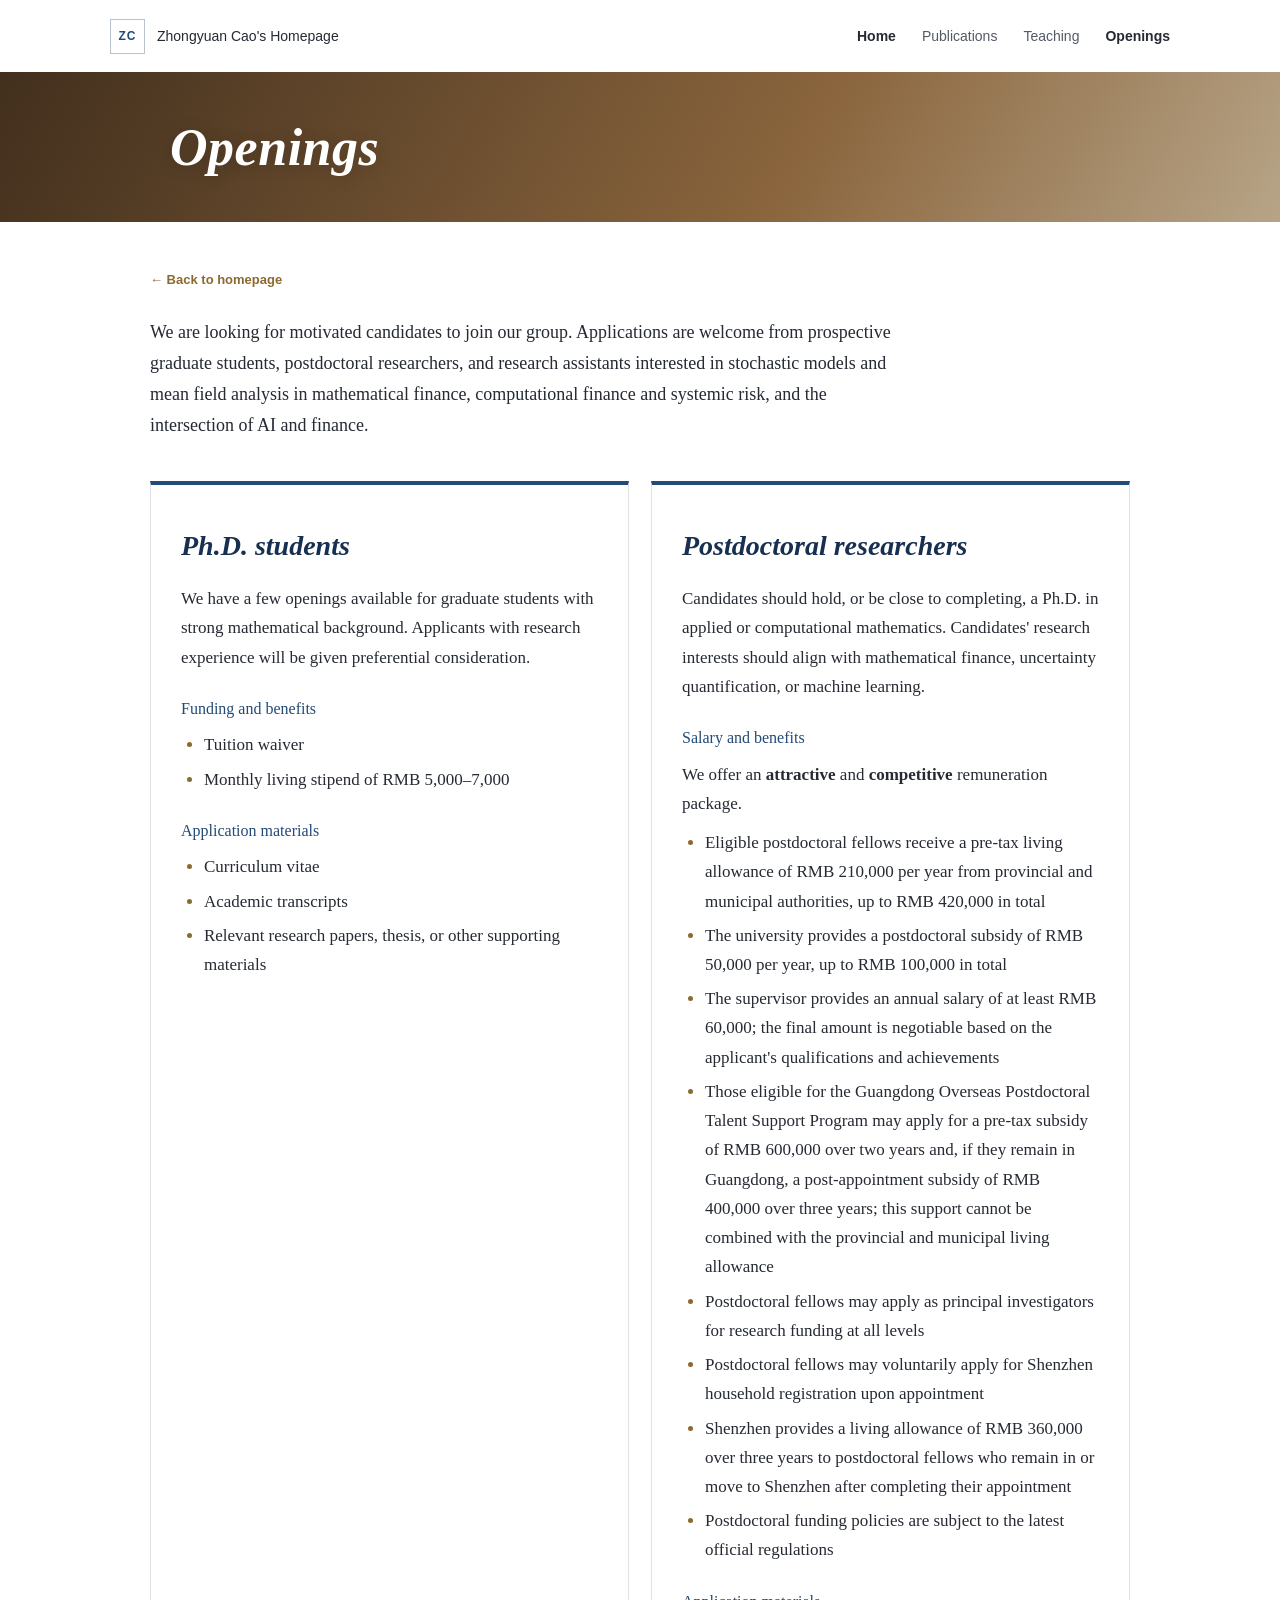
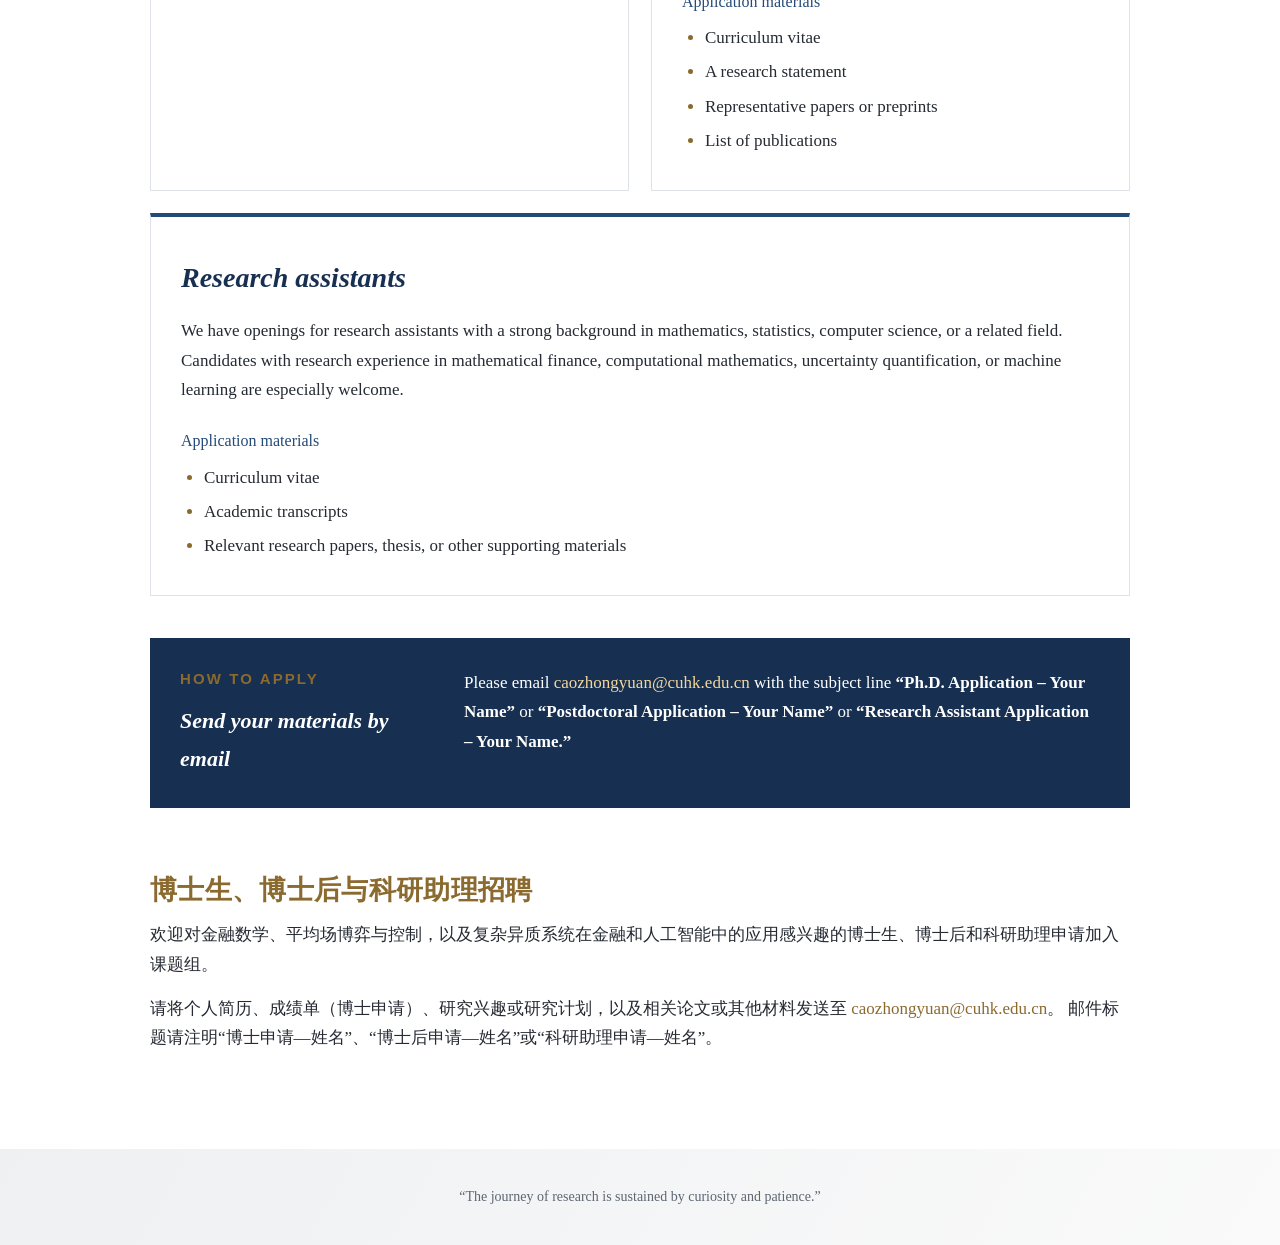
==== commit 1cdcbb07: "Expand openings with research assistant role" ====
--- a/openings/index.html
+++ b/openings/index.html
@@ -1,2 +1,2 @@
-<!DOCTYPE html><html lang="en"><head><meta charSet="utf-8"/><meta name="viewport" content="width=device-width, initial-scale=1"/><link rel="stylesheet" href="/_next/static/css/index.B0wMo0CZ.css" data-rsc-css-href="/_next/static/css/index.B0wMo0CZ.css" data-precedence="vite-rsc/importer-resources"/><link rel="modulepreload" fetchPriority="low" href="/_next/static/chunks/index-DxWF-ZJh.js"/><script src="/_next/static/chunks/rolldown-runtime-C60lm6uB.js" type="module" async=""></script><script src="/_next/static/chunks/framework-D_rUT4EX.js" type="module" async=""></script><link rel="modulepreload" href="/_next/static/chunks/layout-segment-context-DmPqEqnj.js" crossorigin=""/><title>Openings · Zhongyuan Cao</title><meta name="description" content="Ph.D. and postdoctoral opportunities with Zhongyuan Cao at CUHK-Shenzhen."/><meta property="og:title" content="Zhongyuan Cao · Applied Mathematics"/><meta property="og:description" content="Mean field games, systemic risk, financial networks, and mathematical control."/><meta property="og:url" content="https://zhyuancao.github.io"/><meta property="og:site_name" content="Zhongyuan Cao&#x27;s Homepage"/><meta property="og:type" content="website"/><meta property="og:image" content="https://zhyuancao.github.io/og.png"/><meta property="og:image:width" content="1536"/><meta property="og:image:height" content="1024"/><meta property="og:image:alt" content="Zhongyuan Cao academic homepage"/><meta name="twitter:card" content="summary_large_image"/><meta name="twitter:title" content="Zhongyuan Cao · Applied Mathematics"/><meta name="twitter:description" content="Mean field games, systemic risk, financial networks, and mathematical control."/><meta name="twitter:image" content="https://zhyuancao.github.io/og.png"/><script>Object.assign(((self[Symbol.for("vinext.navigationRuntime")]??={bootstrap:{routeManifest:null},functions:{}}).bootstrap.rsc??={rsc:[]}),{params:{},nav:{"pathname":"/openings","searchParams":[]}})</script><link rel="modulepreload" href="/_next/static/chunks/index-DxWF-ZJh.js" />
-</head><body><main><header class="site-header"><a class="brand" href="/"><span class="brand-mark">ZC</span><span>Zhongyuan Cao&#x27;s Homepage</span></a><nav aria-label="Primary navigation"><a href="/">Home</a><a href="/publications/">Publications</a><a href="/teaching/">Teaching</a><a class="active" href="/openings/">Openings</a></nav></header><section class="subpage-hero openings-hero"><div><h1>Openings</h1></div></section><div class="subpage-shell openings-page"><a class="back-link" href="/">← Back to homepage</a><section class="opening-intro"><p class="opening-lead">We are looking for motivated candidates to join our group. Applications are welcome from prospective Ph.D. students and postdoctoral researchers interested in stochastic models and mean field analysis in mathematical finance, computational finance and systemic risk, and the intersection of AI and finance.</p></section><div class="opening-grid"><section class="opening-card"><h2>Ph.D. students</h2><p>We have a few openings available for graduate students with strong mathematical background. Applicants with research experience will be given preferential consideration.</p><h3>Funding and benefits</h3><ul><li>Tuition waiver</li><li>Monthly living stipend of RMB 5,000–7,000</li></ul><h3>Application materials</h3><ul><li>Curriculum vitae</li><li>Academic transcripts</li><li>Relevant research papers, thesis, or other supporting materials</li></ul></section><section class="opening-card"><h2>Postdoctoral researchers</h2><p>Candidates should hold, or be close to completing, a Ph.D. in applied mathematics. Candidates&#x27; research interests should align with mathematical finance, uncertainty quantification, or machine learning.</p><h3>Salary and benefits</h3><ul><li>Eligible postdoctoral fellows receive a pre-tax living allowance of RMB 210,000 per year from provincial and municipal authorities, up to RMB 420,000 in total</li><li>The university provides a postdoctoral subsidy of RMB 50,000 per year, up to RMB 100,000 in total</li><li>The supervisor provides an annual salary of at least RMB 60,000; the final amount is negotiable based on the applicant&#x27;s qualifications and achievements</li><li>Those eligible for the Guangdong Overseas Postdoctoral Talent Support Program may apply for a pre-tax subsidy of RMB 600,000 over two years and, if they remain in Guangdong, a post-appointment subsidy of RMB 400,000 over three years; this support cannot be combined with the provincial and municipal living allowance</li><li>Postdoctoral fellows may apply as principal investigators for research funding at all levels</li><li>Postdoctoral fellows may voluntarily apply for Shenzhen household registration upon appointment</li><li>Shenzhen provides a living allowance of RMB 360,000 over three years to postdoctoral fellows who remain in or move to Shenzhen after completing their appointment</li><li>Postdoctoral funding policies are subject to the latest official regulations</li></ul><h3>Application materials</h3><ul><li>Curriculum vitae</li><li>A research statement</li><li>Representative papers or preprints</li><li>List of publications</li></ul></section></div><section class="application-panel"><div><p class="opening-kicker">How to apply</p><h2>Send your materials by email</h2></div><div><p>Please email <a href="mailto:caozhongyuan@cuhk.edu.cn">caozhongyuan@cuhk.edu.cn</a> <!-- -->with the subject line <strong>“Ph.D. Application – Your Name”</strong> or<!-- --> <strong>“Postdoctoral Application – Your Name.”</strong></p></div></section><section class="content-section chinese-opening" lang="zh-Hans"><h2>博士生与博士后招聘</h2><p>欢迎对金融数学、平均场博弈与控制，以及复杂异质系统在金融和人工智能中的应用感兴趣的博士生和博士后申请加入课题组。</p><p>请将个人简历、成绩单（博士申请）、研究兴趣或研究计划，以及相关论文或其他材料发送至<a href="mailto:caozhongyuan@cuhk.edu.cn"> caozhongyuan@cuhk.edu.cn</a>。 邮件标题请注明“博士申请—姓名”或“博士后申请—姓名”。</p></section></div><footer><p>“The journey of research is sustained by curiosity and patience.”</p></footer></main><script type="module" src="/_next/static/chunks/index-DxWF-ZJh.js" id="_R_" async=""></script><script>((self[Symbol.for("vinext.navigationRuntime")]??={bootstrap:{routeManifest:null},functions:{}}).bootstrap.rsc??={rsc:[]}).rsc.push("0:{\"page:/openings\":\"$L1\",\"layout:/\":\"$L2\",\"route:/openings\":\"$L3\",\"__route\":\"route:/openings\",\"__interceptionContext\":null,\"__layoutIds\":[\"layout:/\"],\"__rootLayout\":\"/\",\"__bfcacheSegmentIdentities\":{\"layout:/\":\"[\\\"layout\\\",\\\"layout:/\\\",\\\"root-boundary:/\\\",\\\"\\\"]\",\"page:/openings\":\"[\\\"page\\\",\\\"page:/openings\\\",\\\"root-boundary:/\\\",\\\"[\\\\\\\"openings\\\\\\\"]\\\"]\"},\"__srcPage\":[\"openings\",\"page\"],\"__layoutFlags\":{\"layout:/\":\"s\"},\"__artifactCompatibility\":{\"schemaVersion\":1,\"graphVersion\":\"app-route-graph:b25cda5865dd60dc\",\"deploymentVersion\":\"fae26a68-92e5-45de-b60d-973d4025339f\",\"appElementsSchemaVersion\":1,\"rscPayloadSchemaVersion\":1,\"rootBoundaryId\":\"/\",\"renderEpoch\":null}}\n")</script><script>((self[Symbol.for("vinext.navigationRuntime")]??={bootstrap:{routeManifest:null},functions:{}}).bootstrap.rsc??={rsc:[]}).rsc.push("4:I[\"106fba514549\",[],\"Children\",1]\n")</script><script>((self[Symbol.for("vinext.navigationRuntime")]??={bootstrap:{routeManifest:null},functions:{}}).bootstrap.rsc??={rsc:[]}).rsc.push("5:I[\"a7a01cbf69cb\",[],\"GlobalErrorBoundary\",1]\n")</script><script>((self[Symbol.for("vinext.navigationRuntime")]??={bootstrap:{routeManifest:null},functions:{}}).bootstrap.rsc??={rsc:[]}).rsc.push("6:I[\"4233bc79d7ec\",[],\"default\",1]\n")</script><script>((self[Symbol.for("vinext.navigationRuntime")]??={bootstrap:{routeManifest:null},functions:{}}).bootstrap.rsc??={rsc:[]}).rsc.push("7:I[\"a7a01cbf69cb\",[],\"ErrorBoundary\",1]\n")</script><script>((self[Symbol.for("vinext.navigationRuntime")]??={bootstrap:{routeManifest:null},functions:{}}).bootstrap.rsc??={rsc:[]}).rsc.push("8:I[\"f3c308c97452\",[],\"LayoutSegmentProvider\",1]\n")</script><script>((self[Symbol.for("vinext.navigationRuntime")]??={bootstrap:{routeManifest:null},functions:{}}).bootstrap.rsc??={rsc:[]}).rsc.push("9:I[\"106fba514549\",[],\"Slot\",1]\n")</script><script>((self[Symbol.for("vinext.navigationRuntime")]??={bootstrap:{routeManifest:null},functions:{}}).bootstrap.rsc??={rsc:[]}).rsc.push("a:I[\"a7a01cbf69cb\",[],\"NotFoundBoundary\",1]\n")</script><script>((self[Symbol.for("vinext.navigationRuntime")]??={bootstrap:{routeManifest:null},functions:{}}).bootstrap.rsc??={rsc:[]}).rsc.push("b:I[\"c96de50483e6\",[],\"AppRouterScrollTarget\",1]\n")</script><script>((self[Symbol.for("vinext.navigationRuntime")]??={bootstrap:{routeManifest:null},functions:{}}).bootstrap.rsc??={rsc:[]}).rsc.push("c:I[\"a7a01cbf69cb\",[],\"RedirectBoundary\",1]\n")</script><script>((self[Symbol.for("vinext.navigationRuntime")]??={bootstrap:{routeManifest:null},functions:{}}).bootstrap.rsc??={rsc:[]}).rsc.push(":HL[\"/_next/static/css/index.B0wMo0CZ.css\",\"style\"     ]\n")</script><script>((self[Symbol.for("vinext.navigationRuntime")]??={bootstrap:{routeManifest:null},functions:{}}).bootstrap.rsc??={rsc:[]}).rsc.push("2:[[[\"$\",\"link\",\"css:/_next/static/css/index.B0wMo0CZ.css\",{\"rel\":\"stylesheet\",\"precedence\":\"vite-rsc/importer-resources\",\"href\":\"/_next/static/css/index.B0wMo0CZ.css\",\"data-rsc-css-href\":\"/_next/static/css/index.B0wMo0CZ.css\"}],\"$undefined\"],[\"$\",\"html\",null,{\"lang\":\"en\",\"children\":[\"$\",\"body\",null,{\"children\":[\"$\",\"$L4\",null,{}]}]}]]\n")</script><script>((self[Symbol.for("vinext.navigationRuntime")]??={bootstrap:{routeManifest:null},functions:{}}).bootstrap.rsc??={rsc:[]}).rsc.push("3:[[[\"$\",\"meta\",null,{\"charSet\":\"utf-8\"}],[[\"$\",\"title\",\"0\",{\"children\":\"Openings · Zhongyuan Cao\"}],[\"$\",\"meta\",\"1\",{\"name\":\"description\",\"content\":\"Ph.D. and postdoctoral opportunities with Zhongyuan Cao at CUHK-Shenzhen.\"}],[\"$\",\"meta\",\"2\",{\"property\":\"og:title\",\"content\":\"Zhongyuan Cao · Applied Mathematics\"}],[\"$\",\"meta\",\"3\",{\"property\":\"og:description\",\"content\":\"Mean field games, systemic risk, financial networks, and mathematical control.\"}],[\"$\",\"meta\",\"4\",{\"property\":\"og:url\",\"content\":\"https://zhyuancao.github.io\"}],[\"$\",\"meta\",\"5\",{\"property\":\"og:site_name\",\"content\":\"Zhongyuan Cao's Homepage\"}],[\"$\",\"meta\",\"6\",{\"property\":\"og:type\",\"content\":\"website\"}],[\"$\",\"meta\",\"7\",{\"property\":\"og:image\",\"content\":\"https://zhyuancao.github.io/og.png\"}],[\"$\",\"meta\",\"8\",{\"property\":\"og:image:width\",\"content\":\"1536\"}],[\"$\",\"meta\",\"9\",{\"property\":\"og:image:height\",\"content\":\"1024\"}],[\"$\",\"meta\",\"10\",{\"property\":\"og:image:alt\",\"content\":\"Zhongyuan Cao academic homepage\"}],[\"$\",\"meta\",\"11\",{\"name\":\"twitter:card\",\"content\":\"summary_large_image\"}],[\"$\",\"meta\",\"12\",{\"name\":\"twitter:title\",\"content\":\"Zhongyuan Cao · Applied Mathematics\"}],[\"$\",\"meta\",\"13\",{\"name\":\"twitter:description\",\"content\":\"Mean field games, systemic risk, financial networks, and mathematical control.\"}],[\"$\",\"meta\",\"14\",{\"name\":\"twitter:image\",\"content\":\"https://zhyuancao.github.io/og.png\"}]],[[\"$\",\"meta\",\"0\",{\"name\":\"viewport\",\"content\":\"width=device-width, initial-scale=1\"}]]],[\"$\",\"$L5\",null,{\"fallback\":\"$6\",\"children\":[\"$\",\"$L7\",null,{\"fallback\":\"$6\",\"children\":[\"$\",\"$L8\",null,{\"providerId\":\"layout:/\",\"segmentMap\":{\"children\":[\"openings\"]},\"children\":[\"$\",\"$L9\",null,{\"id\":\"layout:/\",\"parallelSlots\":\"$undefined\",\"children\":[\"$\",\"$La\",null,{\"resetKey\":\"openings\",\"fallback\":[[\"$\",\"title\",null,{\"children\":\"404: This page could not be found.\"}],[\"$\",\"div\",null,{\"style\":{\"fontFamily\":\"system-ui,\\\"Segoe UI\\\",Roboto,Helvetica,Arial,sans-serif,\\\"Apple Color Emoji\\\",\\\"Segoe UI Emoji\\\"\",\"height\":\"100vh\",\"textAlign\":\"center\",\"display\":\"flex\",\"flexDirection\":\"column\",\"alignItems\":\"center\",\"justifyContent\":\"center\"},\"children\":[\"$\",\"div\",null,{\"children\":[[\"$\",\"style\",null,{\"dangerouslySetInnerHTML\":{\"__html\":\"body{color:#000;background:#fff;margin:0}.next-error-h1{border-right:1px solid rgba(0,0,0,.3)}@media (prefers-color-scheme:dark){body{color:#fff;background:#000}.next-error-h1{border-right:1px solid rgba(255,255,255,.3)}}\"}}],[\"$\",\"h1\",null,{\"className\":\"next-error-h1\",\"style\":{\"display\":\"inline-block\",\"margin\":\"0 20px 0 0\",\"padding\":\"0 23px 0 0\",\"fontSize\":24,\"fontWeight\":500,\"verticalAlign\":\"top\",\"lineHeight\":\"49px\"},\"children\":404}],[\"$\",\"div\",null,{\"style\":{\"display\":\"inline-block\"},\"children\":[\"$\",\"h2\",null,{\"style\":{\"fontSize\":14,\"fontWeight\":400,\"lineHeight\":\"49px\",\"margin\":0},\"children\":\"This page could not be found.\"}]}]]}]}]],\"children\":[\"$\",\"$Lb\",null,{\"children\":[\"$\",\"$Lc\",null,{\"children\":[[\"$\",\"$L8\",null,{\"providerId\":\"page:/openings\",\"segmentMap\":{\"children\":[\"__PAGE__\"]},\"children\":[\"$\",\"$L9\",null,{\"id\":\"page:/openings\"}]}],null]}]}]}]}]}]}]}],null,null]\n")</script><script>((self[Symbol.for("vinext.navigationRuntime")]??={bootstrap:{routeManifest:null},functions:{}}).bootstrap.rsc??={rsc:[]}).rsc.push("1:[\"$\",\"main\",null,{\"children\":[[\"$\",\"header\",null,{\"className\":\"site-header\",\"children\":[[\"$\",\"a\",null,{\"className\":\"brand\",\"href\":\"/\",\"children\":[[\"$\",\"span\",null,{\"className\":\"brand-mark\",\"children\":\"ZC\"}],[\"$\",\"span\",null,{\"children\":\"Zhongyuan Cao's Homepage\"}]]}],[\"$\",\"nav\",null,{\"aria-label\":\"Primary navigation\",\"children\":[[\"$\",\"a\",null,{\"href\":\"/\",\"children\":\"Home\"}],[\"$\",\"a\",null,{\"href\":\"/publications/\",\"children\":\"Publications\"}],[\"$\",\"a\",null,{\"href\":\"/teaching/\",\"children\":\"Teaching\"}],[\"$\",\"a\",null,{\"className\":\"active\",\"href\":\"/openings/\",\"children\":\"Openings\"}]]}]]}],[\"$\",\"section\",null,{\"className\":\"subpage-hero openings-hero\",\"children\":[\"$\",\"div\",null,{\"children\":[\"$\",\"h1\",null,{\"children\":\"Openings\"}]}]}],[\"$\",\"div\",null,{\"className\":\"subpage-shell openings-page\",\"children\":[[\"$\",\"a\",null,{\"className\":\"back-link\",\"href\":\"/\",\"children\":\"← Back to homepage\"}],[\"$\",\"section\",null,{\"className\":\"opening-intro\",\"children\":[\"$\",\"p\",null,{\"className\":\"opening-lead\",\"children\":\"We are looking for motivated candidates to join our group. Applications are welcome from prospective Ph.D. students and postdoctoral researchers interested in stochastic models and mean field analysis in mathematical finance, computational finance and systemic risk, and the intersection of AI and finance.\"}]}],[\"$\",\"div\",null,{\"className\":\"opening-grid\",\"children\":[[\"$\",\"section\",null,{\"className\":\"opening-card\",\"children\":[[\"$\",\"h2\",null,{\"children\":\"Ph.D. students\"}],[\"$\",\"p\",null,{\"children\":\"We have a few openings available for graduate students with strong mathematical background. Applicants with research experience will be given preferential consideration.\"}],[\"$\",\"h3\",null,{\"children\":\"Funding and benefits\"}],[\"$\",\"ul\",null,{\"children\":[[\"$\",\"li\",null,{\"children\":\"Tuition waiver\"}],[\"$\",\"li\",null,{\"children\":\"Monthly living stipend of RMB 5,000–7,000\"}]]}],[\"$\",\"h3\",null,{\"children\":\"Application materials\"}],[\"$\",\"ul\",null,{\"children\":[[\"$\",\"li\",null,{\"children\":\"Curriculum vitae\"}],[\"$\",\"li\",null,{\"children\":\"Academic transcripts\"}],[\"$\",\"li\",null,{\"children\":\"Relevant research papers, thesis, or other supporting materials\"}]]}]]}],[\"$\",\"section\",null,{\"className\":\"opening-card\",\"children\":[[\"$\",\"h2\",null,{\"children\":\"Postdoctoral researchers\"}],[\"$\",\"p\",null,{\"children\":\"Candidates should hold, or be close to completing, a Ph.D. in applied mathematics. Candidates' research interests should align with mathematical finance, uncertainty quantification, or machine learning.\"}],[\"$\",\"h3\",null,{\"children\":\"Salary and benefits\"}],[\"$\",\"ul\",null,{\"children\":[[\"$\",\"li\",null,{\"children\":\"Eligible postdoctoral fellows receive a pre-tax living allowance of RMB 210,000 per year from provincial and municipal authorities, up to RMB 420,000 in total\"}],[\"$\",\"li\",null,{\"children\":\"The university provides a postdoctoral subsidy of RMB 50,000 per year, up to RMB 100,000 in total\"}],[\"$\",\"li\",null,{\"children\":\"The supervisor provides an annual salary of at least RMB 60,000; the final amount is negotiable based on the applicant's qualifications and achievements\"}],[\"$\",\"li\",null,{\"children\":\"Those eligible for the Guangdong Overseas Postdoctoral Talent Support Program may apply for a pre-tax subsidy of RMB 600,000 over two years and, if they remain in Guangdong, a post-appointment subsidy of RMB 400,000 over three years; this support cannot be combined with the provincial and municipal living allowance\"}],[\"$\",\"li\",null,{\"children\":\"Postdoctoral fellows may apply as principal investigators for research funding at all levels\"}],[\"$\",\"li\",null,{\"children\":\"Postdoctoral fellows may voluntarily apply for Shenzhen household registration upon appointment\"}],[\"$\",\"li\",null,{\"children\":\"Shenzhen provides a living allowance of RMB 360,000 over three years to postdoctoral fellows who remain in or move to Shenzhen after completing their appointment\"}],[\"$\",\"li\",null,{\"children\":\"Postdoctoral funding policies are subject to the latest official regulations\"}]]}],[\"$\",\"h3\",null,{\"children\":\"Application materials\"}],\"$Ld\"]}]]}],\"$Le\",\"$Lf\"]}],\"$L10\"]}]\n")</script><script>((self[Symbol.for("vinext.navigationRuntime")]??={bootstrap:{routeManifest:null},functions:{}}).bootstrap.rsc??={rsc:[]}).rsc.push("d:[\"$\",\"ul\",null,{\"children\":[[\"$\",\"li\",null,{\"children\":\"Curriculum vitae\"}],[\"$\",\"li\",null,{\"children\":\"A research statement\"}],[\"$\",\"li\",null,{\"children\":\"Representative papers or preprints\"}],[\"$\",\"li\",null,{\"children\":\"List of publications\"}]]}]\n")</script><script>((self[Symbol.for("vinext.navigationRuntime")]??={bootstrap:{routeManifest:null},functions:{}}).bootstrap.rsc??={rsc:[]}).rsc.push("e:[\"$\",\"section\",null,{\"className\":\"application-panel\",\"children\":[[\"$\",\"div\",null,{\"children\":[[\"$\",\"p\",null,{\"className\":\"opening-kicker\",\"children\":\"How to apply\"}],[\"$\",\"h2\",null,{\"children\":\"Send your materials by email\"}]]}],[\"$\",\"div\",null,{\"children\":[\"$\",\"p\",null,{\"children\":[\"Please email \",[\"$\",\"a\",null,{\"href\":\"mailto:caozhongyuan@cuhk.edu.cn\",\"children\":\"caozhongyuan@cuhk.edu.cn\"}],\" \",\"with the subject line \",[\"$\",\"strong\",null,{\"children\":\"“Ph.D. Application – Your Name”\"}],\" or\",\" \",[\"$\",\"strong\",null,{\"children\":\"“Postdoctoral Application – Your Name.”\"}]]}]}]]}]\n")</script><script>((self[Symbol.for("vinext.navigationRuntime")]??={bootstrap:{routeManifest:null},functions:{}}).bootstrap.rsc??={rsc:[]}).rsc.push("f:[\"$\",\"section\",null,{\"className\":\"content-section chinese-opening\",\"lang\":\"zh-Hans\",\"children\":[[\"$\",\"h2\",null,{\"children\":\"博士生与博士后招聘\"}],[\"$\",\"p\",null,{\"children\":\"欢迎对金融数学、平均场博弈与控制，以及复杂异质系统在金融和人工智能中的应用感兴趣的博士生和博士后申请加入课题组。\"}],[\"$\",\"p\",null,{\"children\":[\"请将个人简历、成绩单（博士申请）、研究兴趣或研究计划，以及相关论文或其他材料发送至\",[\"$\",\"a\",null,{\"href\":\"mailto:caozhongyuan@cuhk.edu.cn\",\"children\":\" caozhongyuan@cuhk.edu.cn\"}],\"。 邮件标题请注明“博士申请—姓名”或“博士后申请—姓名”。\"]}]]}]\n")</script><script>((self[Symbol.for("vinext.navigationRuntime")]??={bootstrap:{routeManifest:null},functions:{}}).bootstrap.rsc??={rsc:[]}).rsc.push("10:[\"$\",\"footer\",null,{\"children\":[\"$\",\"p\",null,{\"children\":\"“The journey of research is sustained by curiosity and patience.”\"}]}]\n")</script><script>Object.assign(((self[Symbol.for("vinext.navigationRuntime")]??={bootstrap:{routeManifest:null},functions:{}}).bootstrap.rsc??={rsc:[]}),{"initialCacheKind":"static"});((self[Symbol.for("vinext.navigationRuntime")]??={bootstrap:{routeManifest:null},functions:{}}).bootstrap.rsc??={rsc:[]}).done=true</script></body></html>+<!DOCTYPE html><html lang="en"><head><meta charSet="utf-8"/><meta name="viewport" content="width=device-width, initial-scale=1"/><link rel="stylesheet" href="/_next/static/css/index.BURUUG6Q.css" data-rsc-css-href="/_next/static/css/index.BURUUG6Q.css" data-precedence="vite-rsc/importer-resources"/><link rel="modulepreload" fetchPriority="low" href="/_next/static/chunks/index-BarzdBdI.js"/><script src="/_next/static/chunks/rolldown-runtime-C60lm6uB.js" type="module" async=""></script><script src="/_next/static/chunks/framework-D_rUT4EX.js" type="module" async=""></script><link rel="modulepreload" href="/_next/static/chunks/layout-segment-context-Be77TK79.js" crossorigin=""/><title>Openings · Zhongyuan Cao</title><meta name="description" content="Graduate, postdoctoral, and research assistant opportunities with Zhongyuan Cao at CUHK-Shenzhen."/><meta property="og:title" content="Zhongyuan Cao · Applied Mathematics"/><meta property="og:description" content="Mean field games, systemic risk, financial networks, and mathematical control."/><meta property="og:url" content="https://zhyuancao.github.io"/><meta property="og:site_name" content="Zhongyuan Cao&#x27;s Homepage"/><meta property="og:type" content="website"/><meta property="og:image" content="https://zhyuancao.github.io/og.png"/><meta property="og:image:width" content="1536"/><meta property="og:image:height" content="1024"/><meta property="og:image:alt" content="Zhongyuan Cao academic homepage"/><meta name="twitter:card" content="summary_large_image"/><meta name="twitter:title" content="Zhongyuan Cao · Applied Mathematics"/><meta name="twitter:description" content="Mean field games, systemic risk, financial networks, and mathematical control."/><meta name="twitter:image" content="https://zhyuancao.github.io/og.png"/><script>Object.assign(((self[Symbol.for("vinext.navigationRuntime")]??={bootstrap:{routeManifest:null},functions:{}}).bootstrap.rsc??={rsc:[]}),{params:{},nav:{"pathname":"/openings","searchParams":[]}})</script><link rel="modulepreload" href="/_next/static/chunks/index-BarzdBdI.js" />
+</head><body><main><header class="site-header"><a class="brand" href="/"><span class="brand-mark">ZC</span><span>Zhongyuan Cao&#x27;s Homepage</span></a><nav aria-label="Primary navigation"><a href="/">Home</a><a href="/publications/">Publications</a><a href="/teaching/">Teaching</a><a class="active" href="/openings/">Openings</a></nav></header><section class="subpage-hero openings-hero"><div><h1>Openings</h1></div></section><div class="subpage-shell openings-page"><a class="back-link" href="/">← Back to homepage</a><section class="opening-intro"><p class="opening-lead">We are looking for motivated candidates to join our group. Applications are welcome from prospective graduate students, postdoctoral researchers, and research assistants interested in stochastic models and mean field analysis in mathematical finance, computational finance and systemic risk, and the intersection of AI and finance.</p></section><div class="opening-grid"><section class="opening-card"><h2>Ph.D. students</h2><p>We have a few openings available for graduate students with strong mathematical background. Applicants with research experience will be given preferential consideration.</p><h3>Funding and benefits</h3><ul><li>Tuition waiver</li><li>Monthly living stipend of RMB 5,000–7,000</li></ul><h3>Application materials</h3><ul><li>Curriculum vitae</li><li>Academic transcripts</li><li>Relevant research papers, thesis, or other supporting materials</li></ul></section><section class="opening-card"><h2>Postdoctoral researchers</h2><p>Candidates should hold, or be close to completing, a Ph.D. in applied or computational mathematics. Candidates&#x27; research interests should align with mathematical finance, uncertainty quantification, or machine learning.</p><h3>Salary and benefits</h3><p class="benefits-intro">We offer an <strong>attractive</strong> and <strong>competitive</strong> remuneration package.</p><ul><li>Eligible postdoctoral fellows receive a pre-tax living allowance of RMB 210,000 per year from provincial and municipal authorities, up to RMB 420,000 in total</li><li>The university provides a postdoctoral subsidy of RMB 50,000 per year, up to RMB 100,000 in total</li><li>The supervisor provides an annual salary of at least RMB 60,000; the final amount is negotiable based on the applicant&#x27;s qualifications and achievements</li><li>Those eligible for the Guangdong Overseas Postdoctoral Talent Support Program may apply for a pre-tax subsidy of RMB 600,000 over two years and, if they remain in Guangdong, a post-appointment subsidy of RMB 400,000 over three years; this support cannot be combined with the provincial and municipal living allowance</li><li>Postdoctoral fellows may apply as principal investigators for research funding at all levels</li><li>Postdoctoral fellows may voluntarily apply for Shenzhen household registration upon appointment</li><li>Shenzhen provides a living allowance of RMB 360,000 over three years to postdoctoral fellows who remain in or move to Shenzhen after completing their appointment</li><li>Postdoctoral funding policies are subject to the latest official regulations</li></ul><h3>Application materials</h3><ul><li>Curriculum vitae</li><li>A research statement</li><li>Representative papers or preprints</li><li>List of publications</li></ul></section><section class="opening-card opening-card--wide"><h2>Research assistants</h2><p>We have openings for research assistants with a strong background in mathematics, statistics, computer science, or a related field. Candidates with research experience in mathematical finance, computational mathematics, uncertainty quantification, or machine learning are especially welcome.</p><h3>Application materials</h3><ul><li>Curriculum vitae</li><li>Academic transcripts</li><li>Relevant research papers, thesis, or other supporting materials</li></ul></section></div><section class="application-panel"><div><p class="opening-kicker">How to apply</p><h2>Send your materials by email</h2></div><div><p>Please email <a href="mailto:caozhongyuan@cuhk.edu.cn">caozhongyuan@cuhk.edu.cn</a> <!-- -->with the subject line <strong>“Ph.D. Application – Your Name”</strong> or<!-- --> <strong>“Postdoctoral Application – Your Name”</strong> or<!-- --> <strong>“Research Assistant Application – Your Name.”</strong></p></div></section><section class="content-section chinese-opening" lang="zh-Hans"><h2>博士生、博士后与科研助理招聘</h2><p>欢迎对金融数学、平均场博弈与控制，以及复杂异质系统在金融和人工智能中的应用感兴趣的博士生、博士后和科研助理申请加入课题组。</p><p>请将个人简历、成绩单（博士申请）、研究兴趣或研究计划，以及相关论文或其他材料发送至<a href="mailto:caozhongyuan@cuhk.edu.cn"> caozhongyuan@cuhk.edu.cn</a>。 邮件标题请注明“博士申请—姓名”、“博士后申请—姓名”或“科研助理申请—姓名”。</p></section></div><footer><p>“The journey of research is sustained by curiosity and patience.”</p></footer></main><script type="module" src="/_next/static/chunks/index-BarzdBdI.js" id="_R_" async=""></script><script>((self[Symbol.for("vinext.navigationRuntime")]??={bootstrap:{routeManifest:null},functions:{}}).bootstrap.rsc??={rsc:[]}).rsc.push("0:{\"page:/openings\":\"$L1\",\"layout:/\":\"$L2\",\"route:/openings\":\"$L3\",\"__route\":\"route:/openings\",\"__interceptionContext\":null,\"__layoutIds\":[\"layout:/\"],\"__rootLayout\":\"/\",\"__bfcacheSegmentIdentities\":{\"layout:/\":\"[\\\"layout\\\",\\\"layout:/\\\",\\\"root-boundary:/\\\",\\\"\\\"]\",\"page:/openings\":\"[\\\"page\\\",\\\"page:/openings\\\",\\\"root-boundary:/\\\",\\\"[\\\\\\\"openings\\\\\\\"]\\\"]\"},\"__srcPage\":[\"openings\",\"page\"],\"__layoutFlags\":{\"layout:/\":\"s\"},\"__artifactCompatibility\":{\"schemaVersion\":1,\"graphVersion\":\"app-route-graph:b25cda5865dd60dc\",\"deploymentVersion\":\"81f08e97-e436-47fa-be23-a0e1f7324924\",\"appElementsSchemaVersion\":1,\"rscPayloadSchemaVersion\":1,\"rootBoundaryId\":\"/\",\"renderEpoch\":null}}\n")</script><script>((self[Symbol.for("vinext.navigationRuntime")]??={bootstrap:{routeManifest:null},functions:{}}).bootstrap.rsc??={rsc:[]}).rsc.push("4:I[\"106fba514549\",[],\"Children\",1]\n")</script><script>((self[Symbol.for("vinext.navigationRuntime")]??={bootstrap:{routeManifest:null},functions:{}}).bootstrap.rsc??={rsc:[]}).rsc.push("5:I[\"a7a01cbf69cb\",[],\"GlobalErrorBoundary\",1]\n")</script><script>((self[Symbol.for("vinext.navigationRuntime")]??={bootstrap:{routeManifest:null},functions:{}}).bootstrap.rsc??={rsc:[]}).rsc.push("6:I[\"4233bc79d7ec\",[],\"default\",1]\n")</script><script>((self[Symbol.for("vinext.navigationRuntime")]??={bootstrap:{routeManifest:null},functions:{}}).bootstrap.rsc??={rsc:[]}).rsc.push("7:I[\"a7a01cbf69cb\",[],\"ErrorBoundary\",1]\n")</script><script>((self[Symbol.for("vinext.navigationRuntime")]??={bootstrap:{routeManifest:null},functions:{}}).bootstrap.rsc??={rsc:[]}).rsc.push("8:I[\"f3c308c97452\",[],\"LayoutSegmentProvider\",1]\n")</script><script>((self[Symbol.for("vinext.navigationRuntime")]??={bootstrap:{routeManifest:null},functions:{}}).bootstrap.rsc??={rsc:[]}).rsc.push("9:I[\"106fba514549\",[],\"Slot\",1]\n")</script><script>((self[Symbol.for("vinext.navigationRuntime")]??={bootstrap:{routeManifest:null},functions:{}}).bootstrap.rsc??={rsc:[]}).rsc.push("a:I[\"a7a01cbf69cb\",[],\"NotFoundBoundary\",1]\n")</script><script>((self[Symbol.for("vinext.navigationRuntime")]??={bootstrap:{routeManifest:null},functions:{}}).bootstrap.rsc??={rsc:[]}).rsc.push("b:I[\"c96de50483e6\",[],\"AppRouterScrollTarget\",1]\n")</script><script>((self[Symbol.for("vinext.navigationRuntime")]??={bootstrap:{routeManifest:null},functions:{}}).bootstrap.rsc??={rsc:[]}).rsc.push("c:I[\"a7a01cbf69cb\",[],\"RedirectBoundary\",1]\n")</script><script>((self[Symbol.for("vinext.navigationRuntime")]??={bootstrap:{routeManifest:null},functions:{}}).bootstrap.rsc??={rsc:[]}).rsc.push(":HL[\"/_next/static/css/index.BURUUG6Q.css\",\"style\"     ]\n")</script><script>((self[Symbol.for("vinext.navigationRuntime")]??={bootstrap:{routeManifest:null},functions:{}}).bootstrap.rsc??={rsc:[]}).rsc.push("2:[[[\"$\",\"link\",\"css:/_next/static/css/index.BURUUG6Q.css\",{\"rel\":\"stylesheet\",\"precedence\":\"vite-rsc/importer-resources\",\"href\":\"/_next/static/css/index.BURUUG6Q.css\",\"data-rsc-css-href\":\"/_next/static/css/index.BURUUG6Q.css\"}],\"$undefined\"],[\"$\",\"html\",null,{\"lang\":\"en\",\"children\":[\"$\",\"body\",null,{\"children\":[\"$\",\"$L4\",null,{}]}]}]]\n")</script><script>((self[Symbol.for("vinext.navigationRuntime")]??={bootstrap:{routeManifest:null},functions:{}}).bootstrap.rsc??={rsc:[]}).rsc.push("3:[[[\"$\",\"meta\",null,{\"charSet\":\"utf-8\"}],[[\"$\",\"title\",\"0\",{\"children\":\"Openings · Zhongyuan Cao\"}],[\"$\",\"meta\",\"1\",{\"name\":\"description\",\"content\":\"Graduate, postdoctoral, and research assistant opportunities with Zhongyuan Cao at CUHK-Shenzhen.\"}],[\"$\",\"meta\",\"2\",{\"property\":\"og:title\",\"content\":\"Zhongyuan Cao · Applied Mathematics\"}],[\"$\",\"meta\",\"3\",{\"property\":\"og:description\",\"content\":\"Mean field games, systemic risk, financial networks, and mathematical control.\"}],[\"$\",\"meta\",\"4\",{\"property\":\"og:url\",\"content\":\"https://zhyuancao.github.io\"}],[\"$\",\"meta\",\"5\",{\"property\":\"og:site_name\",\"content\":\"Zhongyuan Cao's Homepage\"}],[\"$\",\"meta\",\"6\",{\"property\":\"og:type\",\"content\":\"website\"}],[\"$\",\"meta\",\"7\",{\"property\":\"og:image\",\"content\":\"https://zhyuancao.github.io/og.png\"}],[\"$\",\"meta\",\"8\",{\"property\":\"og:image:width\",\"content\":\"1536\"}],[\"$\",\"meta\",\"9\",{\"property\":\"og:image:height\",\"content\":\"1024\"}],[\"$\",\"meta\",\"10\",{\"property\":\"og:image:alt\",\"content\":\"Zhongyuan Cao academic homepage\"}],[\"$\",\"meta\",\"11\",{\"name\":\"twitter:card\",\"content\":\"summary_large_image\"}],[\"$\",\"meta\",\"12\",{\"name\":\"twitter:title\",\"content\":\"Zhongyuan Cao · Applied Mathematics\"}],[\"$\",\"meta\",\"13\",{\"name\":\"twitter:description\",\"content\":\"Mean field games, systemic risk, financial networks, and mathematical control.\"}],[\"$\",\"meta\",\"14\",{\"name\":\"twitter:image\",\"content\":\"https://zhyuancao.github.io/og.png\"}]],[[\"$\",\"meta\",\"0\",{\"name\":\"viewport\",\"content\":\"width=device-width, initial-scale=1\"}]]],[\"$\",\"$L5\",null,{\"fallback\":\"$6\",\"children\":[\"$\",\"$L7\",null,{\"fallback\":\"$6\",\"children\":[\"$\",\"$L8\",null,{\"providerId\":\"layout:/\",\"segmentMap\":{\"children\":[\"openings\"]},\"children\":[\"$\",\"$L9\",null,{\"id\":\"layout:/\",\"parallelSlots\":\"$undefined\",\"children\":[\"$\",\"$La\",null,{\"resetKey\":\"openings\",\"fallback\":[[\"$\",\"title\",null,{\"children\":\"404: This page could not be found.\"}],[\"$\",\"div\",null,{\"style\":{\"fontFamily\":\"system-ui,\\\"Segoe UI\\\",Roboto,Helvetica,Arial,sans-serif,\\\"Apple Color Emoji\\\",\\\"Segoe UI Emoji\\\"\",\"height\":\"100vh\",\"textAlign\":\"center\",\"display\":\"flex\",\"flexDirection\":\"column\",\"alignItems\":\"center\",\"justifyContent\":\"center\"},\"children\":[\"$\",\"div\",null,{\"children\":[[\"$\",\"style\",null,{\"dangerouslySetInnerHTML\":{\"__html\":\"body{color:#000;background:#fff;margin:0}.next-error-h1{border-right:1px solid rgba(0,0,0,.3)}@media (prefers-color-scheme:dark){body{color:#fff;background:#000}.next-error-h1{border-right:1px solid rgba(255,255,255,.3)}}\"}}],[\"$\",\"h1\",null,{\"className\":\"next-error-h1\",\"style\":{\"display\":\"inline-block\",\"margin\":\"0 20px 0 0\",\"padding\":\"0 23px 0 0\",\"fontSize\":24,\"fontWeight\":500,\"verticalAlign\":\"top\",\"lineHeight\":\"49px\"},\"children\":404}],[\"$\",\"div\",null,{\"style\":{\"display\":\"inline-block\"},\"children\":[\"$\",\"h2\",null,{\"style\":{\"fontSize\":14,\"fontWeight\":400,\"lineHeight\":\"49px\",\"margin\":0},\"children\":\"This page could not be found.\"}]}]]}]}]],\"children\":[\"$\",\"$Lb\",null,{\"children\":[\"$\",\"$Lc\",null,{\"children\":[[\"$\",\"$L8\",null,{\"providerId\":\"page:/openings\",\"segmentMap\":{\"children\":[\"__PAGE__\"]},\"children\":[\"$\",\"$L9\",null,{\"id\":\"page:/openings\"}]}],null]}]}]}]}]}]}]}],null,null]\n")</script><script>((self[Symbol.for("vinext.navigationRuntime")]??={bootstrap:{routeManifest:null},functions:{}}).bootstrap.rsc??={rsc:[]}).rsc.push("1:[\"$\",\"main\",null,{\"children\":[[\"$\",\"header\",null,{\"className\":\"site-header\",\"children\":[[\"$\",\"a\",null,{\"className\":\"brand\",\"href\":\"/\",\"children\":[[\"$\",\"span\",null,{\"className\":\"brand-mark\",\"children\":\"ZC\"}],[\"$\",\"span\",null,{\"children\":\"Zhongyuan Cao's Homepage\"}]]}],[\"$\",\"nav\",null,{\"aria-label\":\"Primary navigation\",\"children\":[[\"$\",\"a\",null,{\"href\":\"/\",\"children\":\"Home\"}],[\"$\",\"a\",null,{\"href\":\"/publications/\",\"children\":\"Publications\"}],[\"$\",\"a\",null,{\"href\":\"/teaching/\",\"children\":\"Teaching\"}],[\"$\",\"a\",null,{\"className\":\"active\",\"href\":\"/openings/\",\"children\":\"Openings\"}]]}]]}],[\"$\",\"section\",null,{\"className\":\"subpage-hero openings-hero\",\"children\":[\"$\",\"div\",null,{\"children\":[\"$\",\"h1\",null,{\"children\":\"Openings\"}]}]}],[\"$\",\"div\",null,{\"className\":\"subpage-shell openings-page\",\"children\":[[\"$\",\"a\",null,{\"className\":\"back-link\",\"href\":\"/\",\"children\":\"← Back to homepage\"}],[\"$\",\"section\",null,{\"className\":\"opening-intro\",\"children\":[\"$\",\"p\",null,{\"className\":\"opening-lead\",\"children\":\"We are looking for motivated candidates to join our group. Applications are welcome from prospective graduate students, postdoctoral researchers, and research assistants interested in stochastic models and mean field analysis in mathematical finance, computational finance and systemic risk, and the intersection of AI and finance.\"}]}],[\"$\",\"div\",null,{\"className\":\"opening-grid\",\"children\":[[\"$\",\"section\",null,{\"className\":\"opening-card\",\"children\":[[\"$\",\"h2\",null,{\"children\":\"Ph.D. students\"}],[\"$\",\"p\",null,{\"children\":\"We have a few openings available for graduate students with strong mathematical background. Applicants with research experience will be given preferential consideration.\"}],[\"$\",\"h3\",null,{\"children\":\"Funding and benefits\"}],[\"$\",\"ul\",null,{\"children\":[[\"$\",\"li\",null,{\"children\":\"Tuition waiver\"}],[\"$\",\"li\",null,{\"children\":\"Monthly living stipend of RMB 5,000–7,000\"}]]}],[\"$\",\"h3\",null,{\"children\":\"Application materials\"}],[\"$\",\"ul\",null,{\"children\":[[\"$\",\"li\",null,{\"children\":\"Curriculum vitae\"}],[\"$\",\"li\",null,{\"children\":\"Academic transcripts\"}],[\"$\",\"li\",null,{\"children\":\"Relevant research papers, thesis, or other supporting materials\"}]]}]]}],[\"$\",\"section\",null,{\"className\":\"opening-card\",\"children\":[[\"$\",\"h2\",null,{\"children\":\"Postdoctoral researchers\"}],[\"$\",\"p\",null,{\"children\":\"Candidates should hold, or be close to completing, a Ph.D. in applied or computational mathematics. Candidates' research interests should align with mathematical finance, uncertainty quantification, or machine learning.\"}],[\"$\",\"h3\",null,{\"children\":\"Salary and benefits\"}],[\"$\",\"p\",null,{\"className\":\"benefits-intro\",\"children\":[\"We offer an \",[\"$\",\"strong\",null,{\"children\":\"attractive\"}],\" and \",[\"$\",\"strong\",null,{\"children\":\"competitive\"}],\" remuneration package.\"]}],[\"$\",\"ul\",null,{\"children\":[[\"$\",\"li\",null,{\"children\":\"Eligible postdoctoral fellows receive a pre-tax living allowance of RMB 210,000 per year from provincial and municipal authorities, up to RMB 420,000 in total\"}],[\"$\",\"li\",null,{\"children\":\"The university provides a postdoctoral subsidy of RMB 50,000 per year, up to RMB 100,000 in total\"}],[\"$\",\"li\",null,{\"children\":\"The supervisor provides an annual salary of at least RMB 60,000; the final amount is negotiable based on the applicant's qualifications and achievements\"}],[\"$\",\"li\",null,{\"children\":\"Those eligible for the Guangdong Overseas Postdoctoral Talent Support Program may apply for a pre-tax subsidy of RMB 600,000 over two years and, if they remain in Guangdong, a post-appointment subsidy of RMB 400,000 over three years; this support cannot be combined with the provincial and municipal living allowance\"}],[\"$\",\"li\",null,{\"children\":\"Postdoctoral fellows may apply as principal investigators for research funding at all levels\"}],[\"$\",\"li\",null,{\"children\":\"Postdoctoral fellows may voluntarily apply for Shenzhen household registration upon appointment\"}],[\"$\",\"li\",null,{\"children\":\"Shenzhen provides a living allowance of RMB 360,000 over three years to postdoctoral fellows who remain in or move to Shenzhen after completing their appointment\"}],\"$Ld\"]}],\"$Le\",\"$Lf\"]}],\"$L10\"]}],\"$L11\",\"$L12\"]}],\"$L13\"]}]\n")</script><script>((self[Symbol.for("vinext.navigationRuntime")]??={bootstrap:{routeManifest:null},functions:{}}).bootstrap.rsc??={rsc:[]}).rsc.push("d:[\"$\",\"li\",null,{\"children\":\"Postdoctoral funding policies are subject to the latest official regulations\"}]\n")</script><script>((self[Symbol.for("vinext.navigationRuntime")]??={bootstrap:{routeManifest:null},functions:{}}).bootstrap.rsc??={rsc:[]}).rsc.push("e:[\"$\",\"h3\",null,{\"children\":\"Application materials\"}]\n")</script><script>((self[Symbol.for("vinext.navigationRuntime")]??={bootstrap:{routeManifest:null},functions:{}}).bootstrap.rsc??={rsc:[]}).rsc.push("f:[\"$\",\"ul\",null,{\"children\":[[\"$\",\"li\",null,{\"children\":\"Curriculum vitae\"}],[\"$\",\"li\",null,{\"children\":\"A research statement\"}],[\"$\",\"li\",null,{\"children\":\"Representative papers or preprints\"}],[\"$\",\"li\",null,{\"children\":\"List of publications\"}]]}]\n")</script><script>((self[Symbol.for("vinext.navigationRuntime")]??={bootstrap:{routeManifest:null},functions:{}}).bootstrap.rsc??={rsc:[]}).rsc.push("10:[\"$\",\"section\",null,{\"className\":\"opening-card opening-card--wide\",\"children\":[[\"$\",\"h2\",null,{\"children\":\"Research assistants\"}],[\"$\",\"p\",null,{\"children\":\"We have openings for research assistants with a strong background in mathematics, statistics, computer science, or a related field. Candidates with research experience in mathematical finance, computational mathematics, uncertainty quantification, or machine learning are especially welcome.\"}],[\"$\",\"h3\",null,{\"children\":\"Application materials\"}],[\"$\",\"ul\",null,{\"children\":[[\"$\",\"li\",null,{\"children\":\"Curriculum vitae\"}],[\"$\",\"li\",null,{\"children\":\"Academic transcripts\"}],[\"$\",\"li\",null,{\"children\":\"Relevant research papers, thesis, or other supporting materials\"}]]}]]}]\n")</script><script>((self[Symbol.for("vinext.navigationRuntime")]??={bootstrap:{routeManifest:null},functions:{}}).bootstrap.rsc??={rsc:[]}).rsc.push("11:[\"$\",\"section\",null,{\"className\":\"application-panel\",\"children\":[[\"$\",\"div\",null,{\"children\":[[\"$\",\"p\",null,{\"className\":\"opening-kicker\",\"children\":\"How to apply\"}],[\"$\",\"h2\",null,{\"children\":\"Send your materials by email\"}]]}],[\"$\",\"div\",null,{\"children\":[\"$\",\"p\",null,{\"children\":[\"Please email \",[\"$\",\"a\",null,{\"href\":\"mailto:caozhongyuan@cuhk.edu.cn\",\"children\":\"caozhongyuan@cuhk.edu.cn\"}],\" \",\"with the subject line \",[\"$\",\"strong\",null,{\"children\":\"“Ph.D. Application – Your Name”\"}],\" or\",\" \",[\"$\",\"strong\",null,{\"children\":\"“Postdoctoral Application – Your Name”\"}],\" or\",\" \",[\"$\",\"strong\",null,{\"children\":\"“Research Assistant Application – Your Name.”\"}]]}]}]]}]\n")</script><script>((self[Symbol.for("vinext.navigationRuntime")]??={bootstrap:{routeManifest:null},functions:{}}).bootstrap.rsc??={rsc:[]}).rsc.push("12:[\"$\",\"section\",null,{\"className\":\"content-section chinese-opening\",\"lang\":\"zh-Hans\",\"children\":[[\"$\",\"h2\",null,{\"children\":\"博士生、博士后与科研助理招聘\"}],[\"$\",\"p\",null,{\"children\":\"欢迎对金融数学、平均场博弈与控制，以及复杂异质系统在金融和人工智能中的应用感兴趣的博士生、博士后和科研助理申请加入课题组。\"}],[\"$\",\"p\",null,{\"children\":[\"请将个人简历、成绩单（博士申请）、研究兴趣或研究计划，以及相关论文或其他材料发送至\",[\"$\",\"a\",null,{\"href\":\"mailto:caozhongyuan@cuhk.edu.cn\",\"children\":\" caozhongyuan@cuhk.edu.cn\"}],\"。 邮件标题请注明“博士申请—姓名”、“博士后申请—姓名”或“科研助理申请—姓名”。\"]}]]}]\n")</script><script>((self[Symbol.for("vinext.navigationRuntime")]??={bootstrap:{routeManifest:null},functions:{}}).bootstrap.rsc??={rsc:[]}).rsc.push("13:[\"$\",\"footer\",null,{\"children\":[\"$\",\"p\",null,{\"children\":\"“The journey of research is sustained by curiosity and patience.”\"}]}]\n")</script><script>Object.assign(((self[Symbol.for("vinext.navigationRuntime")]??={bootstrap:{routeManifest:null},functions:{}}).bootstrap.rsc??={rsc:[]}),{"initialCacheKind":"static"});((self[Symbol.for("vinext.navigationRuntime")]??={bootstrap:{routeManifest:null},functions:{}}).bootstrap.rsc??={rsc:[]}).done=true</script></body></html>
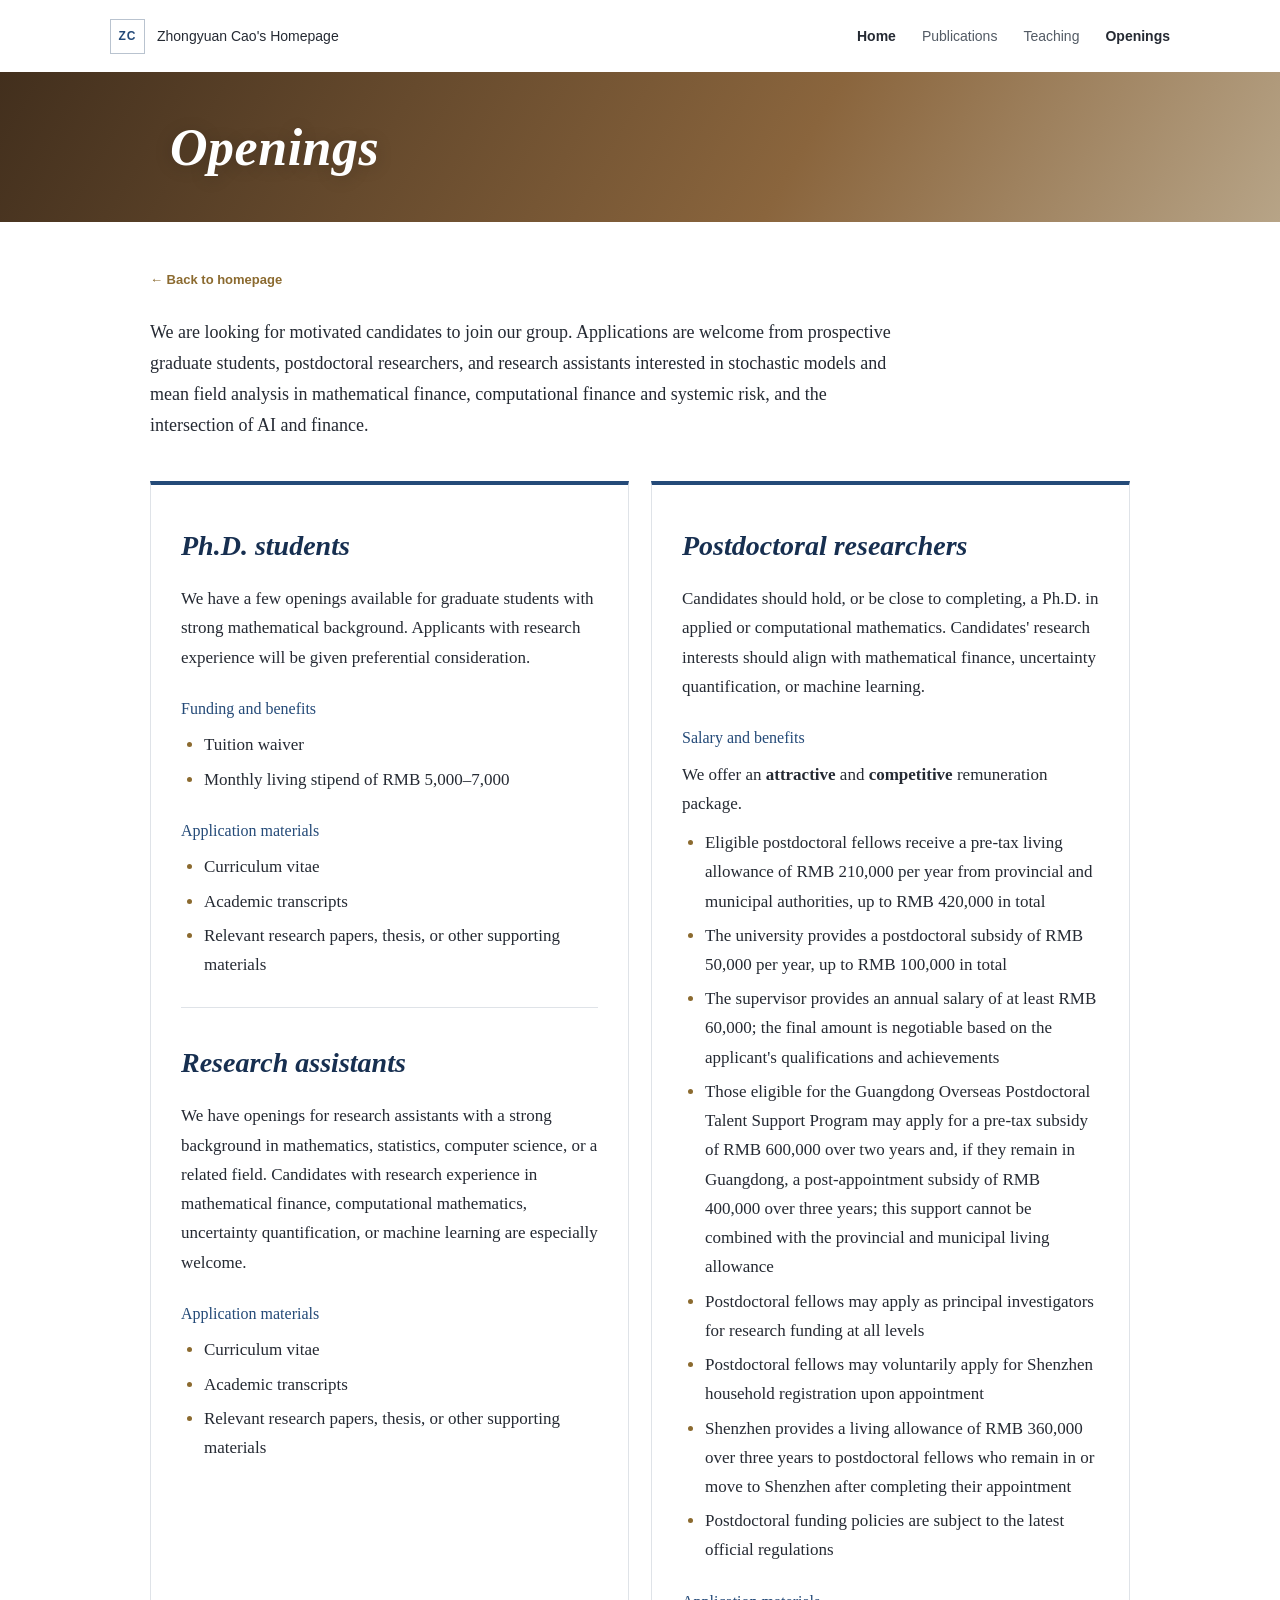
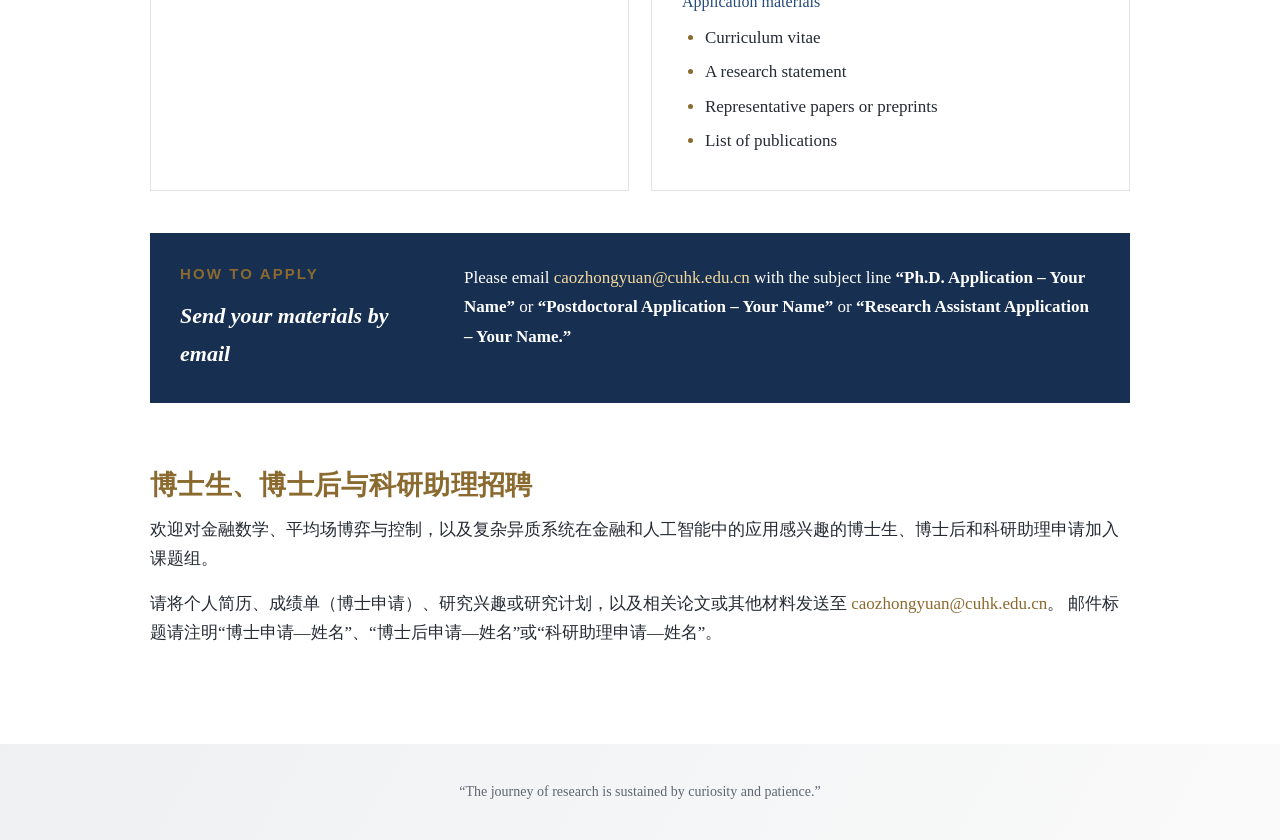
==== commit 74ba7762: "Group research assistants with graduate openings" ====
--- a/openings/index.html
+++ b/openings/index.html
@@ -1,2 +1,2 @@
-<!DOCTYPE html><html lang="en"><head><meta charSet="utf-8"/><meta name="viewport" content="width=device-width, initial-scale=1"/><link rel="stylesheet" href="/_next/static/css/index.BURUUG6Q.css" data-rsc-css-href="/_next/static/css/index.BURUUG6Q.css" data-precedence="vite-rsc/importer-resources"/><link rel="modulepreload" fetchPriority="low" href="/_next/static/chunks/index-BarzdBdI.js"/><script src="/_next/static/chunks/rolldown-runtime-C60lm6uB.js" type="module" async=""></script><script src="/_next/static/chunks/framework-D_rUT4EX.js" type="module" async=""></script><link rel="modulepreload" href="/_next/static/chunks/layout-segment-context-Be77TK79.js" crossorigin=""/><title>Openings · Zhongyuan Cao</title><meta name="description" content="Graduate, postdoctoral, and research assistant opportunities with Zhongyuan Cao at CUHK-Shenzhen."/><meta property="og:title" content="Zhongyuan Cao · Applied Mathematics"/><meta property="og:description" content="Mean field games, systemic risk, financial networks, and mathematical control."/><meta property="og:url" content="https://zhyuancao.github.io"/><meta property="og:site_name" content="Zhongyuan Cao&#x27;s Homepage"/><meta property="og:type" content="website"/><meta property="og:image" content="https://zhyuancao.github.io/og.png"/><meta property="og:image:width" content="1536"/><meta property="og:image:height" content="1024"/><meta property="og:image:alt" content="Zhongyuan Cao academic homepage"/><meta name="twitter:card" content="summary_large_image"/><meta name="twitter:title" content="Zhongyuan Cao · Applied Mathematics"/><meta name="twitter:description" content="Mean field games, systemic risk, financial networks, and mathematical control."/><meta name="twitter:image" content="https://zhyuancao.github.io/og.png"/><script>Object.assign(((self[Symbol.for("vinext.navigationRuntime")]??={bootstrap:{routeManifest:null},functions:{}}).bootstrap.rsc??={rsc:[]}),{params:{},nav:{"pathname":"/openings","searchParams":[]}})</script><link rel="modulepreload" href="/_next/static/chunks/index-BarzdBdI.js" />
-</head><body><main><header class="site-header"><a class="brand" href="/"><span class="brand-mark">ZC</span><span>Zhongyuan Cao&#x27;s Homepage</span></a><nav aria-label="Primary navigation"><a href="/">Home</a><a href="/publications/">Publications</a><a href="/teaching/">Teaching</a><a class="active" href="/openings/">Openings</a></nav></header><section class="subpage-hero openings-hero"><div><h1>Openings</h1></div></section><div class="subpage-shell openings-page"><a class="back-link" href="/">← Back to homepage</a><section class="opening-intro"><p class="opening-lead">We are looking for motivated candidates to join our group. Applications are welcome from prospective graduate students, postdoctoral researchers, and research assistants interested in stochastic models and mean field analysis in mathematical finance, computational finance and systemic risk, and the intersection of AI and finance.</p></section><div class="opening-grid"><section class="opening-card"><h2>Ph.D. students</h2><p>We have a few openings available for graduate students with strong mathematical background. Applicants with research experience will be given preferential consideration.</p><h3>Funding and benefits</h3><ul><li>Tuition waiver</li><li>Monthly living stipend of RMB 5,000–7,000</li></ul><h3>Application materials</h3><ul><li>Curriculum vitae</li><li>Academic transcripts</li><li>Relevant research papers, thesis, or other supporting materials</li></ul></section><section class="opening-card"><h2>Postdoctoral researchers</h2><p>Candidates should hold, or be close to completing, a Ph.D. in applied or computational mathematics. Candidates&#x27; research interests should align with mathematical finance, uncertainty quantification, or machine learning.</p><h3>Salary and benefits</h3><p class="benefits-intro">We offer an <strong>attractive</strong> and <strong>competitive</strong> remuneration package.</p><ul><li>Eligible postdoctoral fellows receive a pre-tax living allowance of RMB 210,000 per year from provincial and municipal authorities, up to RMB 420,000 in total</li><li>The university provides a postdoctoral subsidy of RMB 50,000 per year, up to RMB 100,000 in total</li><li>The supervisor provides an annual salary of at least RMB 60,000; the final amount is negotiable based on the applicant&#x27;s qualifications and achievements</li><li>Those eligible for the Guangdong Overseas Postdoctoral Talent Support Program may apply for a pre-tax subsidy of RMB 600,000 over two years and, if they remain in Guangdong, a post-appointment subsidy of RMB 400,000 over three years; this support cannot be combined with the provincial and municipal living allowance</li><li>Postdoctoral fellows may apply as principal investigators for research funding at all levels</li><li>Postdoctoral fellows may voluntarily apply for Shenzhen household registration upon appointment</li><li>Shenzhen provides a living allowance of RMB 360,000 over three years to postdoctoral fellows who remain in or move to Shenzhen after completing their appointment</li><li>Postdoctoral funding policies are subject to the latest official regulations</li></ul><h3>Application materials</h3><ul><li>Curriculum vitae</li><li>A research statement</li><li>Representative papers or preprints</li><li>List of publications</li></ul></section><section class="opening-card opening-card--wide"><h2>Research assistants</h2><p>We have openings for research assistants with a strong background in mathematics, statistics, computer science, or a related field. Candidates with research experience in mathematical finance, computational mathematics, uncertainty quantification, or machine learning are especially welcome.</p><h3>Application materials</h3><ul><li>Curriculum vitae</li><li>Academic transcripts</li><li>Relevant research papers, thesis, or other supporting materials</li></ul></section></div><section class="application-panel"><div><p class="opening-kicker">How to apply</p><h2>Send your materials by email</h2></div><div><p>Please email <a href="mailto:caozhongyuan@cuhk.edu.cn">caozhongyuan@cuhk.edu.cn</a> <!-- -->with the subject line <strong>“Ph.D. Application – Your Name”</strong> or<!-- --> <strong>“Postdoctoral Application – Your Name”</strong> or<!-- --> <strong>“Research Assistant Application – Your Name.”</strong></p></div></section><section class="content-section chinese-opening" lang="zh-Hans"><h2>博士生、博士后与科研助理招聘</h2><p>欢迎对金融数学、平均场博弈与控制，以及复杂异质系统在金融和人工智能中的应用感兴趣的博士生、博士后和科研助理申请加入课题组。</p><p>请将个人简历、成绩单（博士申请）、研究兴趣或研究计划，以及相关论文或其他材料发送至<a href="mailto:caozhongyuan@cuhk.edu.cn"> caozhongyuan@cuhk.edu.cn</a>。 邮件标题请注明“博士申请—姓名”、“博士后申请—姓名”或“科研助理申请—姓名”。</p></section></div><footer><p>“The journey of research is sustained by curiosity and patience.”</p></footer></main><script type="module" src="/_next/static/chunks/index-BarzdBdI.js" id="_R_" async=""></script><script>((self[Symbol.for("vinext.navigationRuntime")]??={bootstrap:{routeManifest:null},functions:{}}).bootstrap.rsc??={rsc:[]}).rsc.push("0:{\"page:/openings\":\"$L1\",\"layout:/\":\"$L2\",\"route:/openings\":\"$L3\",\"__route\":\"route:/openings\",\"__interceptionContext\":null,\"__layoutIds\":[\"layout:/\"],\"__rootLayout\":\"/\",\"__bfcacheSegmentIdentities\":{\"layout:/\":\"[\\\"layout\\\",\\\"layout:/\\\",\\\"root-boundary:/\\\",\\\"\\\"]\",\"page:/openings\":\"[\\\"page\\\",\\\"page:/openings\\\",\\\"root-boundary:/\\\",\\\"[\\\\\\\"openings\\\\\\\"]\\\"]\"},\"__srcPage\":[\"openings\",\"page\"],\"__layoutFlags\":{\"layout:/\":\"s\"},\"__artifactCompatibility\":{\"schemaVersion\":1,\"graphVersion\":\"app-route-graph:b25cda5865dd60dc\",\"deploymentVersion\":\"81f08e97-e436-47fa-be23-a0e1f7324924\",\"appElementsSchemaVersion\":1,\"rscPayloadSchemaVersion\":1,\"rootBoundaryId\":\"/\",\"renderEpoch\":null}}\n")</script><script>((self[Symbol.for("vinext.navigationRuntime")]??={bootstrap:{routeManifest:null},functions:{}}).bootstrap.rsc??={rsc:[]}).rsc.push("4:I[\"106fba514549\",[],\"Children\",1]\n")</script><script>((self[Symbol.for("vinext.navigationRuntime")]??={bootstrap:{routeManifest:null},functions:{}}).bootstrap.rsc??={rsc:[]}).rsc.push("5:I[\"a7a01cbf69cb\",[],\"GlobalErrorBoundary\",1]\n")</script><script>((self[Symbol.for("vinext.navigationRuntime")]??={bootstrap:{routeManifest:null},functions:{}}).bootstrap.rsc??={rsc:[]}).rsc.push("6:I[\"4233bc79d7ec\",[],\"default\",1]\n")</script><script>((self[Symbol.for("vinext.navigationRuntime")]??={bootstrap:{routeManifest:null},functions:{}}).bootstrap.rsc??={rsc:[]}).rsc.push("7:I[\"a7a01cbf69cb\",[],\"ErrorBoundary\",1]\n")</script><script>((self[Symbol.for("vinext.navigationRuntime")]??={bootstrap:{routeManifest:null},functions:{}}).bootstrap.rsc??={rsc:[]}).rsc.push("8:I[\"f3c308c97452\",[],\"LayoutSegmentProvider\",1]\n")</script><script>((self[Symbol.for("vinext.navigationRuntime")]??={bootstrap:{routeManifest:null},functions:{}}).bootstrap.rsc??={rsc:[]}).rsc.push("9:I[\"106fba514549\",[],\"Slot\",1]\n")</script><script>((self[Symbol.for("vinext.navigationRuntime")]??={bootstrap:{routeManifest:null},functions:{}}).bootstrap.rsc??={rsc:[]}).rsc.push("a:I[\"a7a01cbf69cb\",[],\"NotFoundBoundary\",1]\n")</script><script>((self[Symbol.for("vinext.navigationRuntime")]??={bootstrap:{routeManifest:null},functions:{}}).bootstrap.rsc??={rsc:[]}).rsc.push("b:I[\"c96de50483e6\",[],\"AppRouterScrollTarget\",1]\n")</script><script>((self[Symbol.for("vinext.navigationRuntime")]??={bootstrap:{routeManifest:null},functions:{}}).bootstrap.rsc??={rsc:[]}).rsc.push("c:I[\"a7a01cbf69cb\",[],\"RedirectBoundary\",1]\n")</script><script>((self[Symbol.for("vinext.navigationRuntime")]??={bootstrap:{routeManifest:null},functions:{}}).bootstrap.rsc??={rsc:[]}).rsc.push(":HL[\"/_next/static/css/index.BURUUG6Q.css\",\"style\"     ]\n")</script><script>((self[Symbol.for("vinext.navigationRuntime")]??={bootstrap:{routeManifest:null},functions:{}}).bootstrap.rsc??={rsc:[]}).rsc.push("2:[[[\"$\",\"link\",\"css:/_next/static/css/index.BURUUG6Q.css\",{\"rel\":\"stylesheet\",\"precedence\":\"vite-rsc/importer-resources\",\"href\":\"/_next/static/css/index.BURUUG6Q.css\",\"data-rsc-css-href\":\"/_next/static/css/index.BURUUG6Q.css\"}],\"$undefined\"],[\"$\",\"html\",null,{\"lang\":\"en\",\"children\":[\"$\",\"body\",null,{\"children\":[\"$\",\"$L4\",null,{}]}]}]]\n")</script><script>((self[Symbol.for("vinext.navigationRuntime")]??={bootstrap:{routeManifest:null},functions:{}}).bootstrap.rsc??={rsc:[]}).rsc.push("3:[[[\"$\",\"meta\",null,{\"charSet\":\"utf-8\"}],[[\"$\",\"title\",\"0\",{\"children\":\"Openings · Zhongyuan Cao\"}],[\"$\",\"meta\",\"1\",{\"name\":\"description\",\"content\":\"Graduate, postdoctoral, and research assistant opportunities with Zhongyuan Cao at CUHK-Shenzhen.\"}],[\"$\",\"meta\",\"2\",{\"property\":\"og:title\",\"content\":\"Zhongyuan Cao · Applied Mathematics\"}],[\"$\",\"meta\",\"3\",{\"property\":\"og:description\",\"content\":\"Mean field games, systemic risk, financial networks, and mathematical control.\"}],[\"$\",\"meta\",\"4\",{\"property\":\"og:url\",\"content\":\"https://zhyuancao.github.io\"}],[\"$\",\"meta\",\"5\",{\"property\":\"og:site_name\",\"content\":\"Zhongyuan Cao's Homepage\"}],[\"$\",\"meta\",\"6\",{\"property\":\"og:type\",\"content\":\"website\"}],[\"$\",\"meta\",\"7\",{\"property\":\"og:image\",\"content\":\"https://zhyuancao.github.io/og.png\"}],[\"$\",\"meta\",\"8\",{\"property\":\"og:image:width\",\"content\":\"1536\"}],[\"$\",\"meta\",\"9\",{\"property\":\"og:image:height\",\"content\":\"1024\"}],[\"$\",\"meta\",\"10\",{\"property\":\"og:image:alt\",\"content\":\"Zhongyuan Cao academic homepage\"}],[\"$\",\"meta\",\"11\",{\"name\":\"twitter:card\",\"content\":\"summary_large_image\"}],[\"$\",\"meta\",\"12\",{\"name\":\"twitter:title\",\"content\":\"Zhongyuan Cao · Applied Mathematics\"}],[\"$\",\"meta\",\"13\",{\"name\":\"twitter:description\",\"content\":\"Mean field games, systemic risk, financial networks, and mathematical control.\"}],[\"$\",\"meta\",\"14\",{\"name\":\"twitter:image\",\"content\":\"https://zhyuancao.github.io/og.png\"}]],[[\"$\",\"meta\",\"0\",{\"name\":\"viewport\",\"content\":\"width=device-width, initial-scale=1\"}]]],[\"$\",\"$L5\",null,{\"fallback\":\"$6\",\"children\":[\"$\",\"$L7\",null,{\"fallback\":\"$6\",\"children\":[\"$\",\"$L8\",null,{\"providerId\":\"layout:/\",\"segmentMap\":{\"children\":[\"openings\"]},\"children\":[\"$\",\"$L9\",null,{\"id\":\"layout:/\",\"parallelSlots\":\"$undefined\",\"children\":[\"$\",\"$La\",null,{\"resetKey\":\"openings\",\"fallback\":[[\"$\",\"title\",null,{\"children\":\"404: This page could not be found.\"}],[\"$\",\"div\",null,{\"style\":{\"fontFamily\":\"system-ui,\\\"Segoe UI\\\",Roboto,Helvetica,Arial,sans-serif,\\\"Apple Color Emoji\\\",\\\"Segoe UI Emoji\\\"\",\"height\":\"100vh\",\"textAlign\":\"center\",\"display\":\"flex\",\"flexDirection\":\"column\",\"alignItems\":\"center\",\"justifyContent\":\"center\"},\"children\":[\"$\",\"div\",null,{\"children\":[[\"$\",\"style\",null,{\"dangerouslySetInnerHTML\":{\"__html\":\"body{color:#000;background:#fff;margin:0}.next-error-h1{border-right:1px solid rgba(0,0,0,.3)}@media (prefers-color-scheme:dark){body{color:#fff;background:#000}.next-error-h1{border-right:1px solid rgba(255,255,255,.3)}}\"}}],[\"$\",\"h1\",null,{\"className\":\"next-error-h1\",\"style\":{\"display\":\"inline-block\",\"margin\":\"0 20px 0 0\",\"padding\":\"0 23px 0 0\",\"fontSize\":24,\"fontWeight\":500,\"verticalAlign\":\"top\",\"lineHeight\":\"49px\"},\"children\":404}],[\"$\",\"div\",null,{\"style\":{\"display\":\"inline-block\"},\"children\":[\"$\",\"h2\",null,{\"style\":{\"fontSize\":14,\"fontWeight\":400,\"lineHeight\":\"49px\",\"margin\":0},\"children\":\"This page could not be found.\"}]}]]}]}]],\"children\":[\"$\",\"$Lb\",null,{\"children\":[\"$\",\"$Lc\",null,{\"children\":[[\"$\",\"$L8\",null,{\"providerId\":\"page:/openings\",\"segmentMap\":{\"children\":[\"__PAGE__\"]},\"children\":[\"$\",\"$L9\",null,{\"id\":\"page:/openings\"}]}],null]}]}]}]}]}]}]}],null,null]\n")</script><script>((self[Symbol.for("vinext.navigationRuntime")]??={bootstrap:{routeManifest:null},functions:{}}).bootstrap.rsc??={rsc:[]}).rsc.push("1:[\"$\",\"main\",null,{\"children\":[[\"$\",\"header\",null,{\"className\":\"site-header\",\"children\":[[\"$\",\"a\",null,{\"className\":\"brand\",\"href\":\"/\",\"children\":[[\"$\",\"span\",null,{\"className\":\"brand-mark\",\"children\":\"ZC\"}],[\"$\",\"span\",null,{\"children\":\"Zhongyuan Cao's Homepage\"}]]}],[\"$\",\"nav\",null,{\"aria-label\":\"Primary navigation\",\"children\":[[\"$\",\"a\",null,{\"href\":\"/\",\"children\":\"Home\"}],[\"$\",\"a\",null,{\"href\":\"/publications/\",\"children\":\"Publications\"}],[\"$\",\"a\",null,{\"href\":\"/teaching/\",\"children\":\"Teaching\"}],[\"$\",\"a\",null,{\"className\":\"active\",\"href\":\"/openings/\",\"children\":\"Openings\"}]]}]]}],[\"$\",\"section\",null,{\"className\":\"subpage-hero openings-hero\",\"children\":[\"$\",\"div\",null,{\"children\":[\"$\",\"h1\",null,{\"children\":\"Openings\"}]}]}],[\"$\",\"div\",null,{\"className\":\"subpage-shell openings-page\",\"children\":[[\"$\",\"a\",null,{\"className\":\"back-link\",\"href\":\"/\",\"children\":\"← Back to homepage\"}],[\"$\",\"section\",null,{\"className\":\"opening-intro\",\"children\":[\"$\",\"p\",null,{\"className\":\"opening-lead\",\"children\":\"We are looking for motivated candidates to join our group. Applications are welcome from prospective graduate students, postdoctoral researchers, and research assistants interested in stochastic models and mean field analysis in mathematical finance, computational finance and systemic risk, and the intersection of AI and finance.\"}]}],[\"$\",\"div\",null,{\"className\":\"opening-grid\",\"children\":[[\"$\",\"section\",null,{\"className\":\"opening-card\",\"children\":[[\"$\",\"h2\",null,{\"children\":\"Ph.D. students\"}],[\"$\",\"p\",null,{\"children\":\"We have a few openings available for graduate students with strong mathematical background. Applicants with research experience will be given preferential consideration.\"}],[\"$\",\"h3\",null,{\"children\":\"Funding and benefits\"}],[\"$\",\"ul\",null,{\"children\":[[\"$\",\"li\",null,{\"children\":\"Tuition waiver\"}],[\"$\",\"li\",null,{\"children\":\"Monthly living stipend of RMB 5,000–7,000\"}]]}],[\"$\",\"h3\",null,{\"children\":\"Application materials\"}],[\"$\",\"ul\",null,{\"children\":[[\"$\",\"li\",null,{\"children\":\"Curriculum vitae\"}],[\"$\",\"li\",null,{\"children\":\"Academic transcripts\"}],[\"$\",\"li\",null,{\"children\":\"Relevant research papers, thesis, or other supporting materials\"}]]}]]}],[\"$\",\"section\",null,{\"className\":\"opening-card\",\"children\":[[\"$\",\"h2\",null,{\"children\":\"Postdoctoral researchers\"}],[\"$\",\"p\",null,{\"children\":\"Candidates should hold, or be close to completing, a Ph.D. in applied or computational mathematics. Candidates' research interests should align with mathematical finance, uncertainty quantification, or machine learning.\"}],[\"$\",\"h3\",null,{\"children\":\"Salary and benefits\"}],[\"$\",\"p\",null,{\"className\":\"benefits-intro\",\"children\":[\"We offer an \",[\"$\",\"strong\",null,{\"children\":\"attractive\"}],\" and \",[\"$\",\"strong\",null,{\"children\":\"competitive\"}],\" remuneration package.\"]}],[\"$\",\"ul\",null,{\"children\":[[\"$\",\"li\",null,{\"children\":\"Eligible postdoctoral fellows receive a pre-tax living allowance of RMB 210,000 per year from provincial and municipal authorities, up to RMB 420,000 in total\"}],[\"$\",\"li\",null,{\"children\":\"The university provides a postdoctoral subsidy of RMB 50,000 per year, up to RMB 100,000 in total\"}],[\"$\",\"li\",null,{\"children\":\"The supervisor provides an annual salary of at least RMB 60,000; the final amount is negotiable based on the applicant's qualifications and achievements\"}],[\"$\",\"li\",null,{\"children\":\"Those eligible for the Guangdong Overseas Postdoctoral Talent Support Program may apply for a pre-tax subsidy of RMB 600,000 over two years and, if they remain in Guangdong, a post-appointment subsidy of RMB 400,000 over three years; this support cannot be combined with the provincial and municipal living allowance\"}],[\"$\",\"li\",null,{\"children\":\"Postdoctoral fellows may apply as principal investigators for research funding at all levels\"}],[\"$\",\"li\",null,{\"children\":\"Postdoctoral fellows may voluntarily apply for Shenzhen household registration upon appointment\"}],[\"$\",\"li\",null,{\"children\":\"Shenzhen provides a living allowance of RMB 360,000 over three years to postdoctoral fellows who remain in or move to Shenzhen after completing their appointment\"}],\"$Ld\"]}],\"$Le\",\"$Lf\"]}],\"$L10\"]}],\"$L11\",\"$L12\"]}],\"$L13\"]}]\n")</script><script>((self[Symbol.for("vinext.navigationRuntime")]??={bootstrap:{routeManifest:null},functions:{}}).bootstrap.rsc??={rsc:[]}).rsc.push("d:[\"$\",\"li\",null,{\"children\":\"Postdoctoral funding policies are subject to the latest official regulations\"}]\n")</script><script>((self[Symbol.for("vinext.navigationRuntime")]??={bootstrap:{routeManifest:null},functions:{}}).bootstrap.rsc??={rsc:[]}).rsc.push("e:[\"$\",\"h3\",null,{\"children\":\"Application materials\"}]\n")</script><script>((self[Symbol.for("vinext.navigationRuntime")]??={bootstrap:{routeManifest:null},functions:{}}).bootstrap.rsc??={rsc:[]}).rsc.push("f:[\"$\",\"ul\",null,{\"children\":[[\"$\",\"li\",null,{\"children\":\"Curriculum vitae\"}],[\"$\",\"li\",null,{\"children\":\"A research statement\"}],[\"$\",\"li\",null,{\"children\":\"Representative papers or preprints\"}],[\"$\",\"li\",null,{\"children\":\"List of publications\"}]]}]\n")</script><script>((self[Symbol.for("vinext.navigationRuntime")]??={bootstrap:{routeManifest:null},functions:{}}).bootstrap.rsc??={rsc:[]}).rsc.push("10:[\"$\",\"section\",null,{\"className\":\"opening-card opening-card--wide\",\"children\":[[\"$\",\"h2\",null,{\"children\":\"Research assistants\"}],[\"$\",\"p\",null,{\"children\":\"We have openings for research assistants with a strong background in mathematics, statistics, computer science, or a related field. Candidates with research experience in mathematical finance, computational mathematics, uncertainty quantification, or machine learning are especially welcome.\"}],[\"$\",\"h3\",null,{\"children\":\"Application materials\"}],[\"$\",\"ul\",null,{\"children\":[[\"$\",\"li\",null,{\"children\":\"Curriculum vitae\"}],[\"$\",\"li\",null,{\"children\":\"Academic transcripts\"}],[\"$\",\"li\",null,{\"children\":\"Relevant research papers, thesis, or other supporting materials\"}]]}]]}]\n")</script><script>((self[Symbol.for("vinext.navigationRuntime")]??={bootstrap:{routeManifest:null},functions:{}}).bootstrap.rsc??={rsc:[]}).rsc.push("11:[\"$\",\"section\",null,{\"className\":\"application-panel\",\"children\":[[\"$\",\"div\",null,{\"children\":[[\"$\",\"p\",null,{\"className\":\"opening-kicker\",\"children\":\"How to apply\"}],[\"$\",\"h2\",null,{\"children\":\"Send your materials by email\"}]]}],[\"$\",\"div\",null,{\"children\":[\"$\",\"p\",null,{\"children\":[\"Please email \",[\"$\",\"a\",null,{\"href\":\"mailto:caozhongyuan@cuhk.edu.cn\",\"children\":\"caozhongyuan@cuhk.edu.cn\"}],\" \",\"with the subject line \",[\"$\",\"strong\",null,{\"children\":\"“Ph.D. Application – Your Name”\"}],\" or\",\" \",[\"$\",\"strong\",null,{\"children\":\"“Postdoctoral Application – Your Name”\"}],\" or\",\" \",[\"$\",\"strong\",null,{\"children\":\"“Research Assistant Application – Your Name.”\"}]]}]}]]}]\n")</script><script>((self[Symbol.for("vinext.navigationRuntime")]??={bootstrap:{routeManifest:null},functions:{}}).bootstrap.rsc??={rsc:[]}).rsc.push("12:[\"$\",\"section\",null,{\"className\":\"content-section chinese-opening\",\"lang\":\"zh-Hans\",\"children\":[[\"$\",\"h2\",null,{\"children\":\"博士生、博士后与科研助理招聘\"}],[\"$\",\"p\",null,{\"children\":\"欢迎对金融数学、平均场博弈与控制，以及复杂异质系统在金融和人工智能中的应用感兴趣的博士生、博士后和科研助理申请加入课题组。\"}],[\"$\",\"p\",null,{\"children\":[\"请将个人简历、成绩单（博士申请）、研究兴趣或研究计划，以及相关论文或其他材料发送至\",[\"$\",\"a\",null,{\"href\":\"mailto:caozhongyuan@cuhk.edu.cn\",\"children\":\" caozhongyuan@cuhk.edu.cn\"}],\"。 邮件标题请注明“博士申请—姓名”、“博士后申请—姓名”或“科研助理申请—姓名”。\"]}]]}]\n")</script><script>((self[Symbol.for("vinext.navigationRuntime")]??={bootstrap:{routeManifest:null},functions:{}}).bootstrap.rsc??={rsc:[]}).rsc.push("13:[\"$\",\"footer\",null,{\"children\":[\"$\",\"p\",null,{\"children\":\"“The journey of research is sustained by curiosity and patience.”\"}]}]\n")</script><script>Object.assign(((self[Symbol.for("vinext.navigationRuntime")]??={bootstrap:{routeManifest:null},functions:{}}).bootstrap.rsc??={rsc:[]}),{"initialCacheKind":"static"});((self[Symbol.for("vinext.navigationRuntime")]??={bootstrap:{routeManifest:null},functions:{}}).bootstrap.rsc??={rsc:[]}).done=true</script></body></html>+<!DOCTYPE html><html lang="en"><head><meta charSet="utf-8"/><meta name="viewport" content="width=device-width, initial-scale=1"/><link rel="stylesheet" href="/_next/static/css/index.vjWcrQhF.css" data-rsc-css-href="/_next/static/css/index.vjWcrQhF.css" data-precedence="vite-rsc/importer-resources"/><link rel="modulepreload" fetchPriority="low" href="/_next/static/chunks/index-xTChscfO.js"/><script src="/_next/static/chunks/rolldown-runtime-C60lm6uB.js" type="module" async=""></script><script src="/_next/static/chunks/framework-D_rUT4EX.js" type="module" async=""></script><link rel="modulepreload" href="/_next/static/chunks/layout-segment-context-DPRHNH2e.js" crossorigin=""/><title>Openings · Zhongyuan Cao</title><meta name="description" content="Graduate, postdoctoral, and research assistant opportunities with Zhongyuan Cao at CUHK-Shenzhen."/><meta property="og:title" content="Zhongyuan Cao · Applied Mathematics"/><meta property="og:description" content="Mean field games, systemic risk, financial networks, and mathematical control."/><meta property="og:url" content="https://zhyuancao.github.io"/><meta property="og:site_name" content="Zhongyuan Cao&#x27;s Homepage"/><meta property="og:type" content="website"/><meta property="og:image" content="https://zhyuancao.github.io/og.png"/><meta property="og:image:width" content="1536"/><meta property="og:image:height" content="1024"/><meta property="og:image:alt" content="Zhongyuan Cao academic homepage"/><meta name="twitter:card" content="summary_large_image"/><meta name="twitter:title" content="Zhongyuan Cao · Applied Mathematics"/><meta name="twitter:description" content="Mean field games, systemic risk, financial networks, and mathematical control."/><meta name="twitter:image" content="https://zhyuancao.github.io/og.png"/><script>Object.assign(((self[Symbol.for("vinext.navigationRuntime")]??={bootstrap:{routeManifest:null},functions:{}}).bootstrap.rsc??={rsc:[]}),{params:{},nav:{"pathname":"/openings","searchParams":[]}})</script><link rel="modulepreload" href="/_next/static/chunks/index-xTChscfO.js" />
+</head><body><main><header class="site-header"><a class="brand" href="/"><span class="brand-mark">ZC</span><span>Zhongyuan Cao&#x27;s Homepage</span></a><nav aria-label="Primary navigation"><a href="/">Home</a><a href="/publications/">Publications</a><a href="/teaching/">Teaching</a><a class="active" href="/openings/">Openings</a></nav></header><section class="subpage-hero openings-hero"><div><h1>Openings</h1></div></section><div class="subpage-shell openings-page"><a class="back-link" href="/">← Back to homepage</a><section class="opening-intro"><p class="opening-lead">We are looking for motivated candidates to join our group. Applications are welcome from prospective graduate students, postdoctoral researchers, and research assistants interested in stochastic models and mean field analysis in mathematical finance, computational finance and systemic risk, and the intersection of AI and finance.</p></section><div class="opening-grid"><section class="opening-card"><h2>Ph.D. students</h2><p>We have a few openings available for graduate students with strong mathematical background. Applicants with research experience will be given preferential consideration.</p><h3>Funding and benefits</h3><ul><li>Tuition waiver</li><li>Monthly living stipend of RMB 5,000–7,000</li></ul><h3>Application materials</h3><ul><li>Curriculum vitae</li><li>Academic transcripts</li><li>Relevant research papers, thesis, or other supporting materials</li></ul><div class="embedded-opening"><h2>Research assistants</h2><p>We have openings for research assistants with a strong background in mathematics, statistics, computer science, or a related field. Candidates with research experience in mathematical finance, computational mathematics, uncertainty quantification, or machine learning are especially welcome.</p><h3>Application materials</h3><ul><li>Curriculum vitae</li><li>Academic transcripts</li><li>Relevant research papers, thesis, or other supporting materials</li></ul></div></section><section class="opening-card"><h2>Postdoctoral researchers</h2><p>Candidates should hold, or be close to completing, a Ph.D. in applied or computational mathematics. Candidates&#x27; research interests should align with mathematical finance, uncertainty quantification, or machine learning.</p><h3>Salary and benefits</h3><p class="benefits-intro">We offer an <strong>attractive</strong> and <strong>competitive</strong> remuneration package.</p><ul><li>Eligible postdoctoral fellows receive a pre-tax living allowance of RMB 210,000 per year from provincial and municipal authorities, up to RMB 420,000 in total</li><li>The university provides a postdoctoral subsidy of RMB 50,000 per year, up to RMB 100,000 in total</li><li>The supervisor provides an annual salary of at least RMB 60,000; the final amount is negotiable based on the applicant&#x27;s qualifications and achievements</li><li>Those eligible for the Guangdong Overseas Postdoctoral Talent Support Program may apply for a pre-tax subsidy of RMB 600,000 over two years and, if they remain in Guangdong, a post-appointment subsidy of RMB 400,000 over three years; this support cannot be combined with the provincial and municipal living allowance</li><li>Postdoctoral fellows may apply as principal investigators for research funding at all levels</li><li>Postdoctoral fellows may voluntarily apply for Shenzhen household registration upon appointment</li><li>Shenzhen provides a living allowance of RMB 360,000 over three years to postdoctoral fellows who remain in or move to Shenzhen after completing their appointment</li><li>Postdoctoral funding policies are subject to the latest official regulations</li></ul><h3>Application materials</h3><ul><li>Curriculum vitae</li><li>A research statement</li><li>Representative papers or preprints</li><li>List of publications</li></ul></section></div><section class="application-panel"><div><p class="opening-kicker">How to apply</p><h2>Send your materials by email</h2></div><div><p>Please email <a href="mailto:caozhongyuan@cuhk.edu.cn">caozhongyuan@cuhk.edu.cn</a> <!-- -->with the subject line <strong>“Ph.D. Application – Your Name”</strong> or<!-- --> <strong>“Postdoctoral Application – Your Name”</strong> or<!-- --> <strong>“Research Assistant Application – Your Name.”</strong></p></div></section><section class="content-section chinese-opening" lang="zh-Hans"><h2>博士生、博士后与科研助理招聘</h2><p>欢迎对金融数学、平均场博弈与控制，以及复杂异质系统在金融和人工智能中的应用感兴趣的博士生、博士后和科研助理申请加入课题组。</p><p>请将个人简历、成绩单（博士申请）、研究兴趣或研究计划，以及相关论文或其他材料发送至<a href="mailto:caozhongyuan@cuhk.edu.cn"> caozhongyuan@cuhk.edu.cn</a>。 邮件标题请注明“博士申请—姓名”、“博士后申请—姓名”或“科研助理申请—姓名”。</p></section></div><footer><p>“The journey of research is sustained by curiosity and patience.”</p></footer></main><script type="module" src="/_next/static/chunks/index-xTChscfO.js" id="_R_" async=""></script><script>((self[Symbol.for("vinext.navigationRuntime")]??={bootstrap:{routeManifest:null},functions:{}}).bootstrap.rsc??={rsc:[]}).rsc.push("0:{\"page:/openings\":\"$L1\",\"layout:/\":\"$L2\",\"route:/openings\":\"$L3\",\"__route\":\"route:/openings\",\"__interceptionContext\":null,\"__layoutIds\":[\"layout:/\"],\"__rootLayout\":\"/\",\"__bfcacheSegmentIdentities\":{\"layout:/\":\"[\\\"layout\\\",\\\"layout:/\\\",\\\"root-boundary:/\\\",\\\"\\\"]\",\"page:/openings\":\"[\\\"page\\\",\\\"page:/openings\\\",\\\"root-boundary:/\\\",\\\"[\\\\\\\"openings\\\\\\\"]\\\"]\"},\"__srcPage\":[\"openings\",\"page\"],\"__layoutFlags\":{\"layout:/\":\"s\"},\"__artifactCompatibility\":{\"schemaVersion\":1,\"graphVersion\":\"app-route-graph:b25cda5865dd60dc\",\"deploymentVersion\":\"b68b630c-37d6-40d2-ab07-07b2ec3471e1\",\"appElementsSchemaVersion\":1,\"rscPayloadSchemaVersion\":1,\"rootBoundaryId\":\"/\",\"renderEpoch\":null}}\n")</script><script>((self[Symbol.for("vinext.navigationRuntime")]??={bootstrap:{routeManifest:null},functions:{}}).bootstrap.rsc??={rsc:[]}).rsc.push("4:I[\"106fba514549\",[],\"Children\",1]\n")</script><script>((self[Symbol.for("vinext.navigationRuntime")]??={bootstrap:{routeManifest:null},functions:{}}).bootstrap.rsc??={rsc:[]}).rsc.push("5:I[\"a7a01cbf69cb\",[],\"GlobalErrorBoundary\",1]\n")</script><script>((self[Symbol.for("vinext.navigationRuntime")]??={bootstrap:{routeManifest:null},functions:{}}).bootstrap.rsc??={rsc:[]}).rsc.push("6:I[\"4233bc79d7ec\",[],\"default\",1]\n")</script><script>((self[Symbol.for("vinext.navigationRuntime")]??={bootstrap:{routeManifest:null},functions:{}}).bootstrap.rsc??={rsc:[]}).rsc.push("7:I[\"a7a01cbf69cb\",[],\"ErrorBoundary\",1]\n")</script><script>((self[Symbol.for("vinext.navigationRuntime")]??={bootstrap:{routeManifest:null},functions:{}}).bootstrap.rsc??={rsc:[]}).rsc.push("8:I[\"f3c308c97452\",[],\"LayoutSegmentProvider\",1]\n")</script><script>((self[Symbol.for("vinext.navigationRuntime")]??={bootstrap:{routeManifest:null},functions:{}}).bootstrap.rsc??={rsc:[]}).rsc.push("9:I[\"106fba514549\",[],\"Slot\",1]\n")</script><script>((self[Symbol.for("vinext.navigationRuntime")]??={bootstrap:{routeManifest:null},functions:{}}).bootstrap.rsc??={rsc:[]}).rsc.push("a:I[\"a7a01cbf69cb\",[],\"NotFoundBoundary\",1]\n")</script><script>((self[Symbol.for("vinext.navigationRuntime")]??={bootstrap:{routeManifest:null},functions:{}}).bootstrap.rsc??={rsc:[]}).rsc.push("b:I[\"c96de50483e6\",[],\"AppRouterScrollTarget\",1]\n")</script><script>((self[Symbol.for("vinext.navigationRuntime")]??={bootstrap:{routeManifest:null},functions:{}}).bootstrap.rsc??={rsc:[]}).rsc.push("c:I[\"a7a01cbf69cb\",[],\"RedirectBoundary\",1]\n")</script><script>((self[Symbol.for("vinext.navigationRuntime")]??={bootstrap:{routeManifest:null},functions:{}}).bootstrap.rsc??={rsc:[]}).rsc.push(":HL[\"/_next/static/css/index.vjWcrQhF.css\",\"style\"     ]\n")</script><script>((self[Symbol.for("vinext.navigationRuntime")]??={bootstrap:{routeManifest:null},functions:{}}).bootstrap.rsc??={rsc:[]}).rsc.push("2:[[[\"$\",\"link\",\"css:/_next/static/css/index.vjWcrQhF.css\",{\"rel\":\"stylesheet\",\"precedence\":\"vite-rsc/importer-resources\",\"href\":\"/_next/static/css/index.vjWcrQhF.css\",\"data-rsc-css-href\":\"/_next/static/css/index.vjWcrQhF.css\"}],\"$undefined\"],[\"$\",\"html\",null,{\"lang\":\"en\",\"children\":[\"$\",\"body\",null,{\"children\":[\"$\",\"$L4\",null,{}]}]}]]\n")</script><script>((self[Symbol.for("vinext.navigationRuntime")]??={bootstrap:{routeManifest:null},functions:{}}).bootstrap.rsc??={rsc:[]}).rsc.push("3:[[[\"$\",\"meta\",null,{\"charSet\":\"utf-8\"}],[[\"$\",\"title\",\"0\",{\"children\":\"Openings · Zhongyuan Cao\"}],[\"$\",\"meta\",\"1\",{\"name\":\"description\",\"content\":\"Graduate, postdoctoral, and research assistant opportunities with Zhongyuan Cao at CUHK-Shenzhen.\"}],[\"$\",\"meta\",\"2\",{\"property\":\"og:title\",\"content\":\"Zhongyuan Cao · Applied Mathematics\"}],[\"$\",\"meta\",\"3\",{\"property\":\"og:description\",\"content\":\"Mean field games, systemic risk, financial networks, and mathematical control.\"}],[\"$\",\"meta\",\"4\",{\"property\":\"og:url\",\"content\":\"https://zhyuancao.github.io\"}],[\"$\",\"meta\",\"5\",{\"property\":\"og:site_name\",\"content\":\"Zhongyuan Cao's Homepage\"}],[\"$\",\"meta\",\"6\",{\"property\":\"og:type\",\"content\":\"website\"}],[\"$\",\"meta\",\"7\",{\"property\":\"og:image\",\"content\":\"https://zhyuancao.github.io/og.png\"}],[\"$\",\"meta\",\"8\",{\"property\":\"og:image:width\",\"content\":\"1536\"}],[\"$\",\"meta\",\"9\",{\"property\":\"og:image:height\",\"content\":\"1024\"}],[\"$\",\"meta\",\"10\",{\"property\":\"og:image:alt\",\"content\":\"Zhongyuan Cao academic homepage\"}],[\"$\",\"meta\",\"11\",{\"name\":\"twitter:card\",\"content\":\"summary_large_image\"}],[\"$\",\"meta\",\"12\",{\"name\":\"twitter:title\",\"content\":\"Zhongyuan Cao · Applied Mathematics\"}],[\"$\",\"meta\",\"13\",{\"name\":\"twitter:description\",\"content\":\"Mean field games, systemic risk, financial networks, and mathematical control.\"}],[\"$\",\"meta\",\"14\",{\"name\":\"twitter:image\",\"content\":\"https://zhyuancao.github.io/og.png\"}]],[[\"$\",\"meta\",\"0\",{\"name\":\"viewport\",\"content\":\"width=device-width, initial-scale=1\"}]]],[\"$\",\"$L5\",null,{\"fallback\":\"$6\",\"children\":[\"$\",\"$L7\",null,{\"fallback\":\"$6\",\"children\":[\"$\",\"$L8\",null,{\"providerId\":\"layout:/\",\"segmentMap\":{\"children\":[\"openings\"]},\"children\":[\"$\",\"$L9\",null,{\"id\":\"layout:/\",\"parallelSlots\":\"$undefined\",\"children\":[\"$\",\"$La\",null,{\"resetKey\":\"openings\",\"fallback\":[[\"$\",\"title\",null,{\"children\":\"404: This page could not be found.\"}],[\"$\",\"div\",null,{\"style\":{\"fontFamily\":\"system-ui,\\\"Segoe UI\\\",Roboto,Helvetica,Arial,sans-serif,\\\"Apple Color Emoji\\\",\\\"Segoe UI Emoji\\\"\",\"height\":\"100vh\",\"textAlign\":\"center\",\"display\":\"flex\",\"flexDirection\":\"column\",\"alignItems\":\"center\",\"justifyContent\":\"center\"},\"children\":[\"$\",\"div\",null,{\"children\":[[\"$\",\"style\",null,{\"dangerouslySetInnerHTML\":{\"__html\":\"body{color:#000;background:#fff;margin:0}.next-error-h1{border-right:1px solid rgba(0,0,0,.3)}@media (prefers-color-scheme:dark){body{color:#fff;background:#000}.next-error-h1{border-right:1px solid rgba(255,255,255,.3)}}\"}}],[\"$\",\"h1\",null,{\"className\":\"next-error-h1\",\"style\":{\"display\":\"inline-block\",\"margin\":\"0 20px 0 0\",\"padding\":\"0 23px 0 0\",\"fontSize\":24,\"fontWeight\":500,\"verticalAlign\":\"top\",\"lineHeight\":\"49px\"},\"children\":404}],[\"$\",\"div\",null,{\"style\":{\"display\":\"inline-block\"},\"children\":[\"$\",\"h2\",null,{\"style\":{\"fontSize\":14,\"fontWeight\":400,\"lineHeight\":\"49px\",\"margin\":0},\"children\":\"This page could not be found.\"}]}]]}]}]],\"children\":[\"$\",\"$Lb\",null,{\"children\":[\"$\",\"$Lc\",null,{\"children\":[[\"$\",\"$L8\",null,{\"providerId\":\"page:/openings\",\"segmentMap\":{\"children\":[\"__PAGE__\"]},\"children\":[\"$\",\"$L9\",null,{\"id\":\"page:/openings\"}]}],null]}]}]}]}]}]}]}],null,null]\n")</script><script>((self[Symbol.for("vinext.navigationRuntime")]??={bootstrap:{routeManifest:null},functions:{}}).bootstrap.rsc??={rsc:[]}).rsc.push("1:[\"$\",\"main\",null,{\"children\":[[\"$\",\"header\",null,{\"className\":\"site-header\",\"children\":[[\"$\",\"a\",null,{\"className\":\"brand\",\"href\":\"/\",\"children\":[[\"$\",\"span\",null,{\"className\":\"brand-mark\",\"children\":\"ZC\"}],[\"$\",\"span\",null,{\"children\":\"Zhongyuan Cao's Homepage\"}]]}],[\"$\",\"nav\",null,{\"aria-label\":\"Primary navigation\",\"children\":[[\"$\",\"a\",null,{\"href\":\"/\",\"children\":\"Home\"}],[\"$\",\"a\",null,{\"href\":\"/publications/\",\"children\":\"Publications\"}],[\"$\",\"a\",null,{\"href\":\"/teaching/\",\"children\":\"Teaching\"}],[\"$\",\"a\",null,{\"className\":\"active\",\"href\":\"/openings/\",\"children\":\"Openings\"}]]}]]}],[\"$\",\"section\",null,{\"className\":\"subpage-hero openings-hero\",\"children\":[\"$\",\"div\",null,{\"children\":[\"$\",\"h1\",null,{\"children\":\"Openings\"}]}]}],[\"$\",\"div\",null,{\"className\":\"subpage-shell openings-page\",\"children\":[[\"$\",\"a\",null,{\"className\":\"back-link\",\"href\":\"/\",\"children\":\"← Back to homepage\"}],[\"$\",\"section\",null,{\"className\":\"opening-intro\",\"children\":[\"$\",\"p\",null,{\"className\":\"opening-lead\",\"children\":\"We are looking for motivated candidates to join our group. Applications are welcome from prospective graduate students, postdoctoral researchers, and research assistants interested in stochastic models and mean field analysis in mathematical finance, computational finance and systemic risk, and the intersection of AI and finance.\"}]}],[\"$\",\"div\",null,{\"className\":\"opening-grid\",\"children\":[[\"$\",\"section\",null,{\"className\":\"opening-card\",\"children\":[[\"$\",\"h2\",null,{\"children\":\"Ph.D. students\"}],[\"$\",\"p\",null,{\"children\":\"We have a few openings available for graduate students with strong mathematical background. Applicants with research experience will be given preferential consideration.\"}],[\"$\",\"h3\",null,{\"children\":\"Funding and benefits\"}],[\"$\",\"ul\",null,{\"children\":[[\"$\",\"li\",null,{\"children\":\"Tuition waiver\"}],[\"$\",\"li\",null,{\"children\":\"Monthly living stipend of RMB 5,000–7,000\"}]]}],[\"$\",\"h3\",null,{\"children\":\"Application materials\"}],[\"$\",\"ul\",null,{\"children\":[[\"$\",\"li\",null,{\"children\":\"Curriculum vitae\"}],[\"$\",\"li\",null,{\"children\":\"Academic transcripts\"}],[\"$\",\"li\",null,{\"children\":\"Relevant research papers, thesis, or other supporting materials\"}]]}],[\"$\",\"div\",null,{\"className\":\"embedded-opening\",\"children\":[[\"$\",\"h2\",null,{\"children\":\"Research assistants\"}],[\"$\",\"p\",null,{\"children\":\"We have openings for research assistants with a strong background in mathematics, statistics, computer science, or a related field. Candidates with research experience in mathematical finance, computational mathematics, uncertainty quantification, or machine learning are especially welcome.\"}],[\"$\",\"h3\",null,{\"children\":\"Application materials\"}],[\"$\",\"ul\",null,{\"children\":[[\"$\",\"li\",null,{\"children\":\"Curriculum vitae\"}],[\"$\",\"li\",null,{\"children\":\"Academic transcripts\"}],[\"$\",\"li\",null,{\"children\":\"Relevant research papers, thesis, or other supporting materials\"}]]}]]}]]}],[\"$\",\"section\",null,{\"className\":\"opening-card\",\"children\":[[\"$\",\"h2\",null,{\"children\":\"Postdoctoral researchers\"}],[\"$\",\"p\",null,{\"children\":\"Candidates should hold, or be close to completing, a Ph.D. in applied or computational mathematics. Candidates' research interests should align with mathematical finance, uncertainty quantification, or machine learning.\"}],[\"$\",\"h3\",null,{\"children\":\"Salary and benefits\"}],[\"$\",\"p\",null,{\"className\":\"benefits-intro\",\"children\":[\"We offer an \",[\"$\",\"strong\",null,{\"children\":\"attractive\"}],\" and \",[\"$\",\"strong\",null,{\"children\":\"competitive\"}],\" remuneration package.\"]}],[\"$\",\"ul\",null,{\"children\":[[\"$\",\"li\",null,{\"children\":\"Eligible postdoctoral fellows receive a pre-tax living allowance of RMB 210,000 per year from provincial and municipal authorities, up to RMB 420,000 in total\"}],[\"$\",\"li\",null,{\"children\":\"The university provides a postdoctoral subsidy of RMB 50,000 per year, up to RMB 100,000 in total\"}],[\"$\",\"li\",null,{\"children\":\"The supervisor provides an annual salary of at least RMB 60,000; the final amount is negotiable based on the applicant's qualifications and achievements\"}],[\"$\",\"li\",null,{\"children\":\"Those eligible for the Guangdong Overseas Postdoctoral Talent Support Program may apply for a pre-tax subsidy of RMB 600,000 over two years and, if they remain in Guangdong, a post-appointment subsidy of RMB 400,000 over three years; this support cannot be combined with the provincial and municipal living allowance\"}],\"$Ld\",\"$Le\",\"$Lf\",\"$L10\"]}],\"$L11\",\"$L12\"]}]]}],\"$L13\",\"$L14\"]}],\"$L15\"]}]\n")</script><script>((self[Symbol.for("vinext.navigationRuntime")]??={bootstrap:{routeManifest:null},functions:{}}).bootstrap.rsc??={rsc:[]}).rsc.push("d:[\"$\",\"li\",null,{\"children\":\"Postdoctoral fellows may apply as principal investigators for research funding at all levels\"}]\n")</script><script>((self[Symbol.for("vinext.navigationRuntime")]??={bootstrap:{routeManifest:null},functions:{}}).bootstrap.rsc??={rsc:[]}).rsc.push("e:[\"$\",\"li\",null,{\"children\":\"Postdoctoral fellows may voluntarily apply for Shenzhen household registration upon appointment\"}]\n")</script><script>((self[Symbol.for("vinext.navigationRuntime")]??={bootstrap:{routeManifest:null},functions:{}}).bootstrap.rsc??={rsc:[]}).rsc.push("f:[\"$\",\"li\",null,{\"children\":\"Shenzhen provides a living allowance of RMB 360,000 over three years to postdoctoral fellows who remain in or move to Shenzhen after completing their appointment\"}]\n")</script><script>((self[Symbol.for("vinext.navigationRuntime")]??={bootstrap:{routeManifest:null},functions:{}}).bootstrap.rsc??={rsc:[]}).rsc.push("10:[\"$\",\"li\",null,{\"children\":\"Postdoctoral funding policies are subject to the latest official regulations\"}]\n")</script><script>((self[Symbol.for("vinext.navigationRuntime")]??={bootstrap:{routeManifest:null},functions:{}}).bootstrap.rsc??={rsc:[]}).rsc.push("11:[\"$\",\"h3\",null,{\"children\":\"Application materials\"}]\n")</script><script>((self[Symbol.for("vinext.navigationRuntime")]??={bootstrap:{routeManifest:null},functions:{}}).bootstrap.rsc??={rsc:[]}).rsc.push("12:[\"$\",\"ul\",null,{\"children\":[[\"$\",\"li\",null,{\"children\":\"Curriculum vitae\"}],[\"$\",\"li\",null,{\"children\":\"A research statement\"}],[\"$\",\"li\",null,{\"children\":\"Representative papers or preprints\"}],[\"$\",\"li\",null,{\"children\":\"List of publications\"}]]}]\n")</script><script>((self[Symbol.for("vinext.navigationRuntime")]??={bootstrap:{routeManifest:null},functions:{}}).bootstrap.rsc??={rsc:[]}).rsc.push("13:[\"$\",\"section\",null,{\"className\":\"application-panel\",\"children\":[[\"$\",\"div\",null,{\"children\":[[\"$\",\"p\",null,{\"className\":\"opening-kicker\",\"children\":\"How to apply\"}],[\"$\",\"h2\",null,{\"children\":\"Send your materials by email\"}]]}],[\"$\",\"div\",null,{\"children\":[\"$\",\"p\",null,{\"children\":[\"Please email \",[\"$\",\"a\",null,{\"href\":\"mailto:caozhongyuan@cuhk.edu.cn\",\"children\":\"caozhongyuan@cuhk.edu.cn\"}],\" \",\"with the subject line \",[\"$\",\"strong\",null,{\"children\":\"“Ph.D. Application – Your Name”\"}],\" or\",\" \",[\"$\",\"strong\",null,{\"children\":\"“Postdoctoral Application – Your Name”\"}],\" or\",\" \",[\"$\",\"strong\",null,{\"children\":\"“Research Assistant Application – Your Name.”\"}]]}]}]]}]\n")</script><script>((self[Symbol.for("vinext.navigationRuntime")]??={bootstrap:{routeManifest:null},functions:{}}).bootstrap.rsc??={rsc:[]}).rsc.push("14:[\"$\",\"section\",null,{\"className\":\"content-section chinese-opening\",\"lang\":\"zh-Hans\",\"children\":[[\"$\",\"h2\",null,{\"children\":\"博士生、博士后与科研助理招聘\"}],[\"$\",\"p\",null,{\"children\":\"欢迎对金融数学、平均场博弈与控制，以及复杂异质系统在金融和人工智能中的应用感兴趣的博士生、博士后和科研助理申请加入课题组。\"}],[\"$\",\"p\",null,{\"children\":[\"请将个人简历、成绩单（博士申请）、研究兴趣或研究计划，以及相关论文或其他材料发送至\",[\"$\",\"a\",null,{\"href\":\"mailto:caozhongyuan@cuhk.edu.cn\",\"children\":\" caozhongyuan@cuhk.edu.cn\"}],\"。 邮件标题请注明“博士申请—姓名”、“博士后申请—姓名”或“科研助理申请—姓名”。\"]}]]}]\n")</script><script>((self[Symbol.for("vinext.navigationRuntime")]??={bootstrap:{routeManifest:null},functions:{}}).bootstrap.rsc??={rsc:[]}).rsc.push("15:[\"$\",\"footer\",null,{\"children\":[\"$\",\"p\",null,{\"children\":\"“The journey of research is sustained by curiosity and patience.”\"}]}]\n")</script><script>Object.assign(((self[Symbol.for("vinext.navigationRuntime")]??={bootstrap:{routeManifest:null},functions:{}}).bootstrap.rsc??={rsc:[]}),{"initialCacheKind":"static"});((self[Symbol.for("vinext.navigationRuntime")]??={bootstrap:{routeManifest:null},functions:{}}).bootstrap.rsc??={rsc:[]}).done=true</script></body></html>
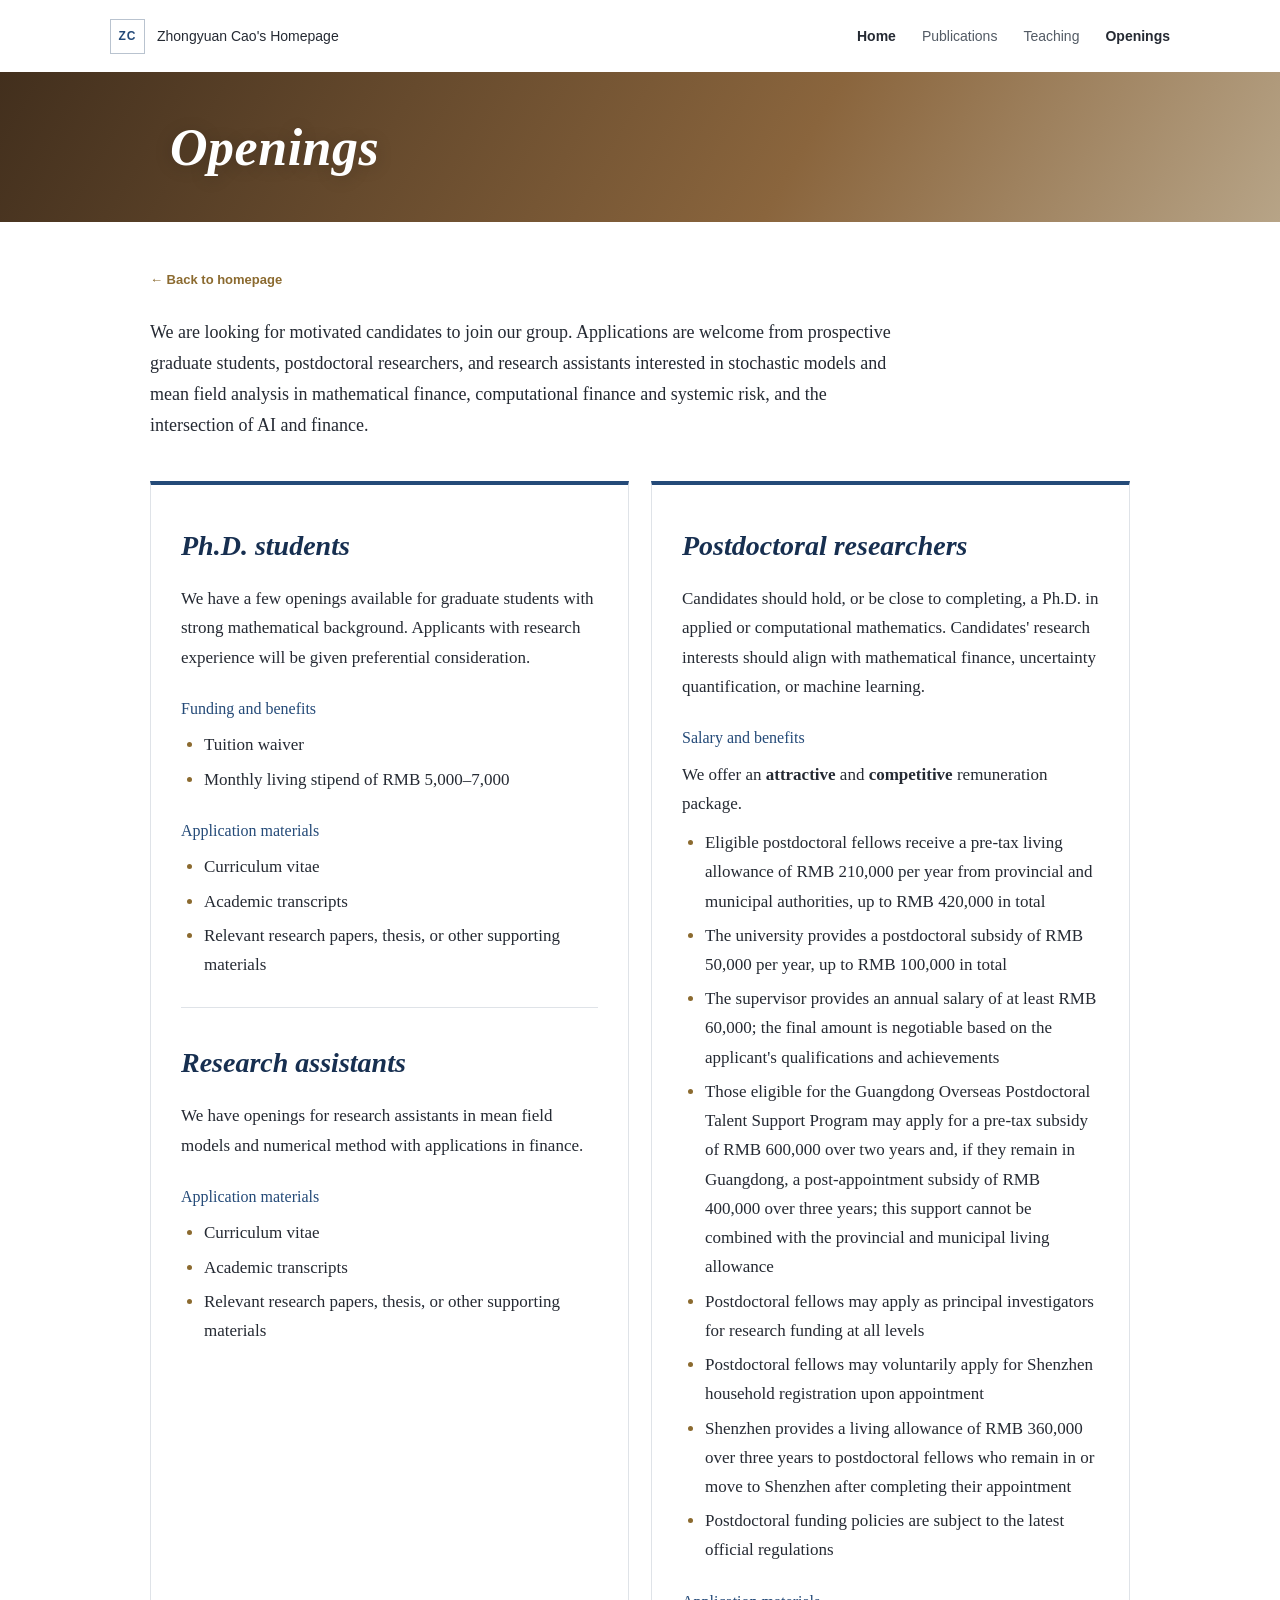
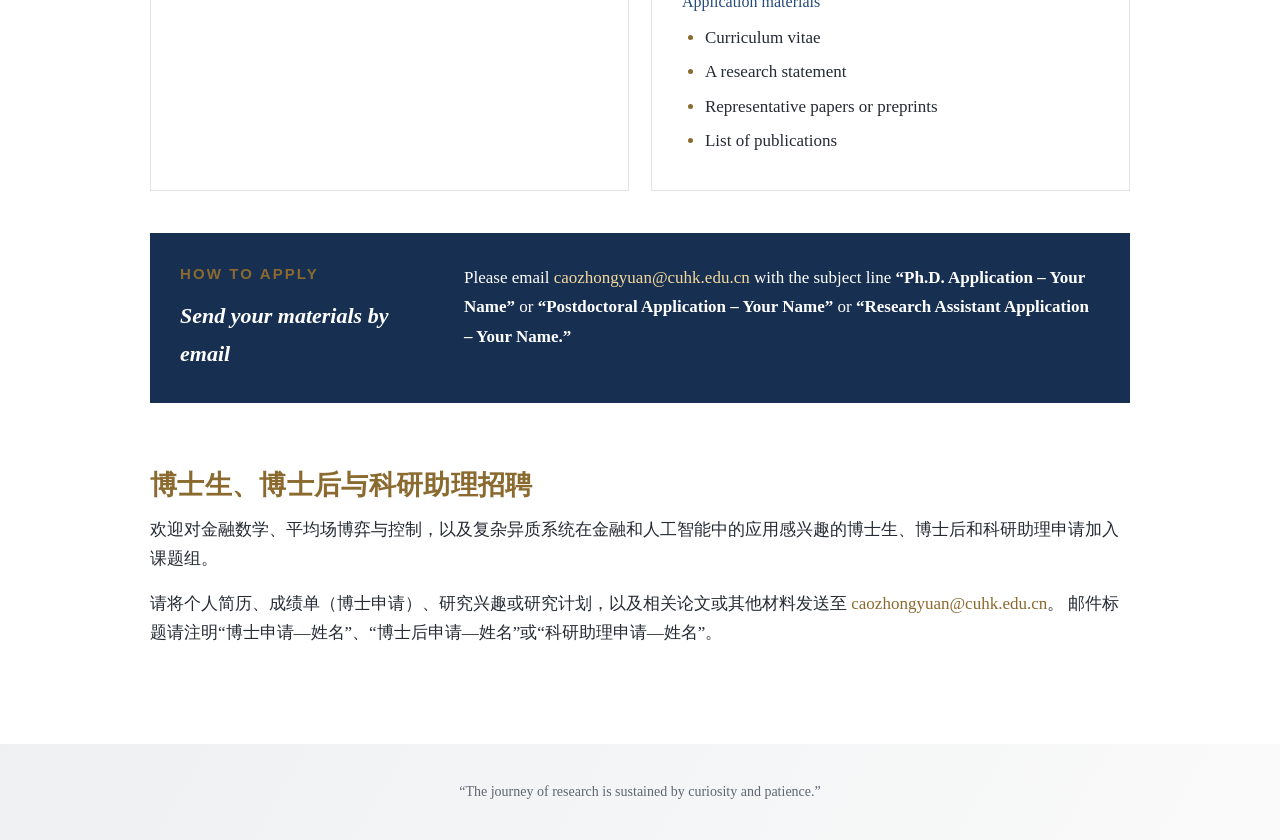
==== commit 67f3d980: "Refine research assistant description" ====
--- a/openings/index.html
+++ b/openings/index.html
@@ -1,2 +1,2 @@
-<!DOCTYPE html><html lang="en"><head><meta charSet="utf-8"/><meta name="viewport" content="width=device-width, initial-scale=1"/><link rel="stylesheet" href="/_next/static/css/index.vjWcrQhF.css" data-rsc-css-href="/_next/static/css/index.vjWcrQhF.css" data-precedence="vite-rsc/importer-resources"/><link rel="modulepreload" fetchPriority="low" href="/_next/static/chunks/index-xTChscfO.js"/><script src="/_next/static/chunks/rolldown-runtime-C60lm6uB.js" type="module" async=""></script><script src="/_next/static/chunks/framework-D_rUT4EX.js" type="module" async=""></script><link rel="modulepreload" href="/_next/static/chunks/layout-segment-context-DPRHNH2e.js" crossorigin=""/><title>Openings · Zhongyuan Cao</title><meta name="description" content="Graduate, postdoctoral, and research assistant opportunities with Zhongyuan Cao at CUHK-Shenzhen."/><meta property="og:title" content="Zhongyuan Cao · Applied Mathematics"/><meta property="og:description" content="Mean field games, systemic risk, financial networks, and mathematical control."/><meta property="og:url" content="https://zhyuancao.github.io"/><meta property="og:site_name" content="Zhongyuan Cao&#x27;s Homepage"/><meta property="og:type" content="website"/><meta property="og:image" content="https://zhyuancao.github.io/og.png"/><meta property="og:image:width" content="1536"/><meta property="og:image:height" content="1024"/><meta property="og:image:alt" content="Zhongyuan Cao academic homepage"/><meta name="twitter:card" content="summary_large_image"/><meta name="twitter:title" content="Zhongyuan Cao · Applied Mathematics"/><meta name="twitter:description" content="Mean field games, systemic risk, financial networks, and mathematical control."/><meta name="twitter:image" content="https://zhyuancao.github.io/og.png"/><script>Object.assign(((self[Symbol.for("vinext.navigationRuntime")]??={bootstrap:{routeManifest:null},functions:{}}).bootstrap.rsc??={rsc:[]}),{params:{},nav:{"pathname":"/openings","searchParams":[]}})</script><link rel="modulepreload" href="/_next/static/chunks/index-xTChscfO.js" />
-</head><body><main><header class="site-header"><a class="brand" href="/"><span class="brand-mark">ZC</span><span>Zhongyuan Cao&#x27;s Homepage</span></a><nav aria-label="Primary navigation"><a href="/">Home</a><a href="/publications/">Publications</a><a href="/teaching/">Teaching</a><a class="active" href="/openings/">Openings</a></nav></header><section class="subpage-hero openings-hero"><div><h1>Openings</h1></div></section><div class="subpage-shell openings-page"><a class="back-link" href="/">← Back to homepage</a><section class="opening-intro"><p class="opening-lead">We are looking for motivated candidates to join our group. Applications are welcome from prospective graduate students, postdoctoral researchers, and research assistants interested in stochastic models and mean field analysis in mathematical finance, computational finance and systemic risk, and the intersection of AI and finance.</p></section><div class="opening-grid"><section class="opening-card"><h2>Ph.D. students</h2><p>We have a few openings available for graduate students with strong mathematical background. Applicants with research experience will be given preferential consideration.</p><h3>Funding and benefits</h3><ul><li>Tuition waiver</li><li>Monthly living stipend of RMB 5,000–7,000</li></ul><h3>Application materials</h3><ul><li>Curriculum vitae</li><li>Academic transcripts</li><li>Relevant research papers, thesis, or other supporting materials</li></ul><div class="embedded-opening"><h2>Research assistants</h2><p>We have openings for research assistants with a strong background in mathematics, statistics, computer science, or a related field. Candidates with research experience in mathematical finance, computational mathematics, uncertainty quantification, or machine learning are especially welcome.</p><h3>Application materials</h3><ul><li>Curriculum vitae</li><li>Academic transcripts</li><li>Relevant research papers, thesis, or other supporting materials</li></ul></div></section><section class="opening-card"><h2>Postdoctoral researchers</h2><p>Candidates should hold, or be close to completing, a Ph.D. in applied or computational mathematics. Candidates&#x27; research interests should align with mathematical finance, uncertainty quantification, or machine learning.</p><h3>Salary and benefits</h3><p class="benefits-intro">We offer an <strong>attractive</strong> and <strong>competitive</strong> remuneration package.</p><ul><li>Eligible postdoctoral fellows receive a pre-tax living allowance of RMB 210,000 per year from provincial and municipal authorities, up to RMB 420,000 in total</li><li>The university provides a postdoctoral subsidy of RMB 50,000 per year, up to RMB 100,000 in total</li><li>The supervisor provides an annual salary of at least RMB 60,000; the final amount is negotiable based on the applicant&#x27;s qualifications and achievements</li><li>Those eligible for the Guangdong Overseas Postdoctoral Talent Support Program may apply for a pre-tax subsidy of RMB 600,000 over two years and, if they remain in Guangdong, a post-appointment subsidy of RMB 400,000 over three years; this support cannot be combined with the provincial and municipal living allowance</li><li>Postdoctoral fellows may apply as principal investigators for research funding at all levels</li><li>Postdoctoral fellows may voluntarily apply for Shenzhen household registration upon appointment</li><li>Shenzhen provides a living allowance of RMB 360,000 over three years to postdoctoral fellows who remain in or move to Shenzhen after completing their appointment</li><li>Postdoctoral funding policies are subject to the latest official regulations</li></ul><h3>Application materials</h3><ul><li>Curriculum vitae</li><li>A research statement</li><li>Representative papers or preprints</li><li>List of publications</li></ul></section></div><section class="application-panel"><div><p class="opening-kicker">How to apply</p><h2>Send your materials by email</h2></div><div><p>Please email <a href="mailto:caozhongyuan@cuhk.edu.cn">caozhongyuan@cuhk.edu.cn</a> <!-- -->with the subject line <strong>“Ph.D. Application – Your Name”</strong> or<!-- --> <strong>“Postdoctoral Application – Your Name”</strong> or<!-- --> <strong>“Research Assistant Application – Your Name.”</strong></p></div></section><section class="content-section chinese-opening" lang="zh-Hans"><h2>博士生、博士后与科研助理招聘</h2><p>欢迎对金融数学、平均场博弈与控制，以及复杂异质系统在金融和人工智能中的应用感兴趣的博士生、博士后和科研助理申请加入课题组。</p><p>请将个人简历、成绩单（博士申请）、研究兴趣或研究计划，以及相关论文或其他材料发送至<a href="mailto:caozhongyuan@cuhk.edu.cn"> caozhongyuan@cuhk.edu.cn</a>。 邮件标题请注明“博士申请—姓名”、“博士后申请—姓名”或“科研助理申请—姓名”。</p></section></div><footer><p>“The journey of research is sustained by curiosity and patience.”</p></footer></main><script type="module" src="/_next/static/chunks/index-xTChscfO.js" id="_R_" async=""></script><script>((self[Symbol.for("vinext.navigationRuntime")]??={bootstrap:{routeManifest:null},functions:{}}).bootstrap.rsc??={rsc:[]}).rsc.push("0:{\"page:/openings\":\"$L1\",\"layout:/\":\"$L2\",\"route:/openings\":\"$L3\",\"__route\":\"route:/openings\",\"__interceptionContext\":null,\"__layoutIds\":[\"layout:/\"],\"__rootLayout\":\"/\",\"__bfcacheSegmentIdentities\":{\"layout:/\":\"[\\\"layout\\\",\\\"layout:/\\\",\\\"root-boundary:/\\\",\\\"\\\"]\",\"page:/openings\":\"[\\\"page\\\",\\\"page:/openings\\\",\\\"root-boundary:/\\\",\\\"[\\\\\\\"openings\\\\\\\"]\\\"]\"},\"__srcPage\":[\"openings\",\"page\"],\"__layoutFlags\":{\"layout:/\":\"s\"},\"__artifactCompatibility\":{\"schemaVersion\":1,\"graphVersion\":\"app-route-graph:b25cda5865dd60dc\",\"deploymentVersion\":\"b68b630c-37d6-40d2-ab07-07b2ec3471e1\",\"appElementsSchemaVersion\":1,\"rscPayloadSchemaVersion\":1,\"rootBoundaryId\":\"/\",\"renderEpoch\":null}}\n")</script><script>((self[Symbol.for("vinext.navigationRuntime")]??={bootstrap:{routeManifest:null},functions:{}}).bootstrap.rsc??={rsc:[]}).rsc.push("4:I[\"106fba514549\",[],\"Children\",1]\n")</script><script>((self[Symbol.for("vinext.navigationRuntime")]??={bootstrap:{routeManifest:null},functions:{}}).bootstrap.rsc??={rsc:[]}).rsc.push("5:I[\"a7a01cbf69cb\",[],\"GlobalErrorBoundary\",1]\n")</script><script>((self[Symbol.for("vinext.navigationRuntime")]??={bootstrap:{routeManifest:null},functions:{}}).bootstrap.rsc??={rsc:[]}).rsc.push("6:I[\"4233bc79d7ec\",[],\"default\",1]\n")</script><script>((self[Symbol.for("vinext.navigationRuntime")]??={bootstrap:{routeManifest:null},functions:{}}).bootstrap.rsc??={rsc:[]}).rsc.push("7:I[\"a7a01cbf69cb\",[],\"ErrorBoundary\",1]\n")</script><script>((self[Symbol.for("vinext.navigationRuntime")]??={bootstrap:{routeManifest:null},functions:{}}).bootstrap.rsc??={rsc:[]}).rsc.push("8:I[\"f3c308c97452\",[],\"LayoutSegmentProvider\",1]\n")</script><script>((self[Symbol.for("vinext.navigationRuntime")]??={bootstrap:{routeManifest:null},functions:{}}).bootstrap.rsc??={rsc:[]}).rsc.push("9:I[\"106fba514549\",[],\"Slot\",1]\n")</script><script>((self[Symbol.for("vinext.navigationRuntime")]??={bootstrap:{routeManifest:null},functions:{}}).bootstrap.rsc??={rsc:[]}).rsc.push("a:I[\"a7a01cbf69cb\",[],\"NotFoundBoundary\",1]\n")</script><script>((self[Symbol.for("vinext.navigationRuntime")]??={bootstrap:{routeManifest:null},functions:{}}).bootstrap.rsc??={rsc:[]}).rsc.push("b:I[\"c96de50483e6\",[],\"AppRouterScrollTarget\",1]\n")</script><script>((self[Symbol.for("vinext.navigationRuntime")]??={bootstrap:{routeManifest:null},functions:{}}).bootstrap.rsc??={rsc:[]}).rsc.push("c:I[\"a7a01cbf69cb\",[],\"RedirectBoundary\",1]\n")</script><script>((self[Symbol.for("vinext.navigationRuntime")]??={bootstrap:{routeManifest:null},functions:{}}).bootstrap.rsc??={rsc:[]}).rsc.push(":HL[\"/_next/static/css/index.vjWcrQhF.css\",\"style\"     ]\n")</script><script>((self[Symbol.for("vinext.navigationRuntime")]??={bootstrap:{routeManifest:null},functions:{}}).bootstrap.rsc??={rsc:[]}).rsc.push("2:[[[\"$\",\"link\",\"css:/_next/static/css/index.vjWcrQhF.css\",{\"rel\":\"stylesheet\",\"precedence\":\"vite-rsc/importer-resources\",\"href\":\"/_next/static/css/index.vjWcrQhF.css\",\"data-rsc-css-href\":\"/_next/static/css/index.vjWcrQhF.css\"}],\"$undefined\"],[\"$\",\"html\",null,{\"lang\":\"en\",\"children\":[\"$\",\"body\",null,{\"children\":[\"$\",\"$L4\",null,{}]}]}]]\n")</script><script>((self[Symbol.for("vinext.navigationRuntime")]??={bootstrap:{routeManifest:null},functions:{}}).bootstrap.rsc??={rsc:[]}).rsc.push("3:[[[\"$\",\"meta\",null,{\"charSet\":\"utf-8\"}],[[\"$\",\"title\",\"0\",{\"children\":\"Openings · Zhongyuan Cao\"}],[\"$\",\"meta\",\"1\",{\"name\":\"description\",\"content\":\"Graduate, postdoctoral, and research assistant opportunities with Zhongyuan Cao at CUHK-Shenzhen.\"}],[\"$\",\"meta\",\"2\",{\"property\":\"og:title\",\"content\":\"Zhongyuan Cao · Applied Mathematics\"}],[\"$\",\"meta\",\"3\",{\"property\":\"og:description\",\"content\":\"Mean field games, systemic risk, financial networks, and mathematical control.\"}],[\"$\",\"meta\",\"4\",{\"property\":\"og:url\",\"content\":\"https://zhyuancao.github.io\"}],[\"$\",\"meta\",\"5\",{\"property\":\"og:site_name\",\"content\":\"Zhongyuan Cao's Homepage\"}],[\"$\",\"meta\",\"6\",{\"property\":\"og:type\",\"content\":\"website\"}],[\"$\",\"meta\",\"7\",{\"property\":\"og:image\",\"content\":\"https://zhyuancao.github.io/og.png\"}],[\"$\",\"meta\",\"8\",{\"property\":\"og:image:width\",\"content\":\"1536\"}],[\"$\",\"meta\",\"9\",{\"property\":\"og:image:height\",\"content\":\"1024\"}],[\"$\",\"meta\",\"10\",{\"property\":\"og:image:alt\",\"content\":\"Zhongyuan Cao academic homepage\"}],[\"$\",\"meta\",\"11\",{\"name\":\"twitter:card\",\"content\":\"summary_large_image\"}],[\"$\",\"meta\",\"12\",{\"name\":\"twitter:title\",\"content\":\"Zhongyuan Cao · Applied Mathematics\"}],[\"$\",\"meta\",\"13\",{\"name\":\"twitter:description\",\"content\":\"Mean field games, systemic risk, financial networks, and mathematical control.\"}],[\"$\",\"meta\",\"14\",{\"name\":\"twitter:image\",\"content\":\"https://zhyuancao.github.io/og.png\"}]],[[\"$\",\"meta\",\"0\",{\"name\":\"viewport\",\"content\":\"width=device-width, initial-scale=1\"}]]],[\"$\",\"$L5\",null,{\"fallback\":\"$6\",\"children\":[\"$\",\"$L7\",null,{\"fallback\":\"$6\",\"children\":[\"$\",\"$L8\",null,{\"providerId\":\"layout:/\",\"segmentMap\":{\"children\":[\"openings\"]},\"children\":[\"$\",\"$L9\",null,{\"id\":\"layout:/\",\"parallelSlots\":\"$undefined\",\"children\":[\"$\",\"$La\",null,{\"resetKey\":\"openings\",\"fallback\":[[\"$\",\"title\",null,{\"children\":\"404: This page could not be found.\"}],[\"$\",\"div\",null,{\"style\":{\"fontFamily\":\"system-ui,\\\"Segoe UI\\\",Roboto,Helvetica,Arial,sans-serif,\\\"Apple Color Emoji\\\",\\\"Segoe UI Emoji\\\"\",\"height\":\"100vh\",\"textAlign\":\"center\",\"display\":\"flex\",\"flexDirection\":\"column\",\"alignItems\":\"center\",\"justifyContent\":\"center\"},\"children\":[\"$\",\"div\",null,{\"children\":[[\"$\",\"style\",null,{\"dangerouslySetInnerHTML\":{\"__html\":\"body{color:#000;background:#fff;margin:0}.next-error-h1{border-right:1px solid rgba(0,0,0,.3)}@media (prefers-color-scheme:dark){body{color:#fff;background:#000}.next-error-h1{border-right:1px solid rgba(255,255,255,.3)}}\"}}],[\"$\",\"h1\",null,{\"className\":\"next-error-h1\",\"style\":{\"display\":\"inline-block\",\"margin\":\"0 20px 0 0\",\"padding\":\"0 23px 0 0\",\"fontSize\":24,\"fontWeight\":500,\"verticalAlign\":\"top\",\"lineHeight\":\"49px\"},\"children\":404}],[\"$\",\"div\",null,{\"style\":{\"display\":\"inline-block\"},\"children\":[\"$\",\"h2\",null,{\"style\":{\"fontSize\":14,\"fontWeight\":400,\"lineHeight\":\"49px\",\"margin\":0},\"children\":\"This page could not be found.\"}]}]]}]}]],\"children\":[\"$\",\"$Lb\",null,{\"children\":[\"$\",\"$Lc\",null,{\"children\":[[\"$\",\"$L8\",null,{\"providerId\":\"page:/openings\",\"segmentMap\":{\"children\":[\"__PAGE__\"]},\"children\":[\"$\",\"$L9\",null,{\"id\":\"page:/openings\"}]}],null]}]}]}]}]}]}]}],null,null]\n")</script><script>((self[Symbol.for("vinext.navigationRuntime")]??={bootstrap:{routeManifest:null},functions:{}}).bootstrap.rsc??={rsc:[]}).rsc.push("1:[\"$\",\"main\",null,{\"children\":[[\"$\",\"header\",null,{\"className\":\"site-header\",\"children\":[[\"$\",\"a\",null,{\"className\":\"brand\",\"href\":\"/\",\"children\":[[\"$\",\"span\",null,{\"className\":\"brand-mark\",\"children\":\"ZC\"}],[\"$\",\"span\",null,{\"children\":\"Zhongyuan Cao's Homepage\"}]]}],[\"$\",\"nav\",null,{\"aria-label\":\"Primary navigation\",\"children\":[[\"$\",\"a\",null,{\"href\":\"/\",\"children\":\"Home\"}],[\"$\",\"a\",null,{\"href\":\"/publications/\",\"children\":\"Publications\"}],[\"$\",\"a\",null,{\"href\":\"/teaching/\",\"children\":\"Teaching\"}],[\"$\",\"a\",null,{\"className\":\"active\",\"href\":\"/openings/\",\"children\":\"Openings\"}]]}]]}],[\"$\",\"section\",null,{\"className\":\"subpage-hero openings-hero\",\"children\":[\"$\",\"div\",null,{\"children\":[\"$\",\"h1\",null,{\"children\":\"Openings\"}]}]}],[\"$\",\"div\",null,{\"className\":\"subpage-shell openings-page\",\"children\":[[\"$\",\"a\",null,{\"className\":\"back-link\",\"href\":\"/\",\"children\":\"← Back to homepage\"}],[\"$\",\"section\",null,{\"className\":\"opening-intro\",\"children\":[\"$\",\"p\",null,{\"className\":\"opening-lead\",\"children\":\"We are looking for motivated candidates to join our group. Applications are welcome from prospective graduate students, postdoctoral researchers, and research assistants interested in stochastic models and mean field analysis in mathematical finance, computational finance and systemic risk, and the intersection of AI and finance.\"}]}],[\"$\",\"div\",null,{\"className\":\"opening-grid\",\"children\":[[\"$\",\"section\",null,{\"className\":\"opening-card\",\"children\":[[\"$\",\"h2\",null,{\"children\":\"Ph.D. students\"}],[\"$\",\"p\",null,{\"children\":\"We have a few openings available for graduate students with strong mathematical background. Applicants with research experience will be given preferential consideration.\"}],[\"$\",\"h3\",null,{\"children\":\"Funding and benefits\"}],[\"$\",\"ul\",null,{\"children\":[[\"$\",\"li\",null,{\"children\":\"Tuition waiver\"}],[\"$\",\"li\",null,{\"children\":\"Monthly living stipend of RMB 5,000–7,000\"}]]}],[\"$\",\"h3\",null,{\"children\":\"Application materials\"}],[\"$\",\"ul\",null,{\"children\":[[\"$\",\"li\",null,{\"children\":\"Curriculum vitae\"}],[\"$\",\"li\",null,{\"children\":\"Academic transcripts\"}],[\"$\",\"li\",null,{\"children\":\"Relevant research papers, thesis, or other supporting materials\"}]]}],[\"$\",\"div\",null,{\"className\":\"embedded-opening\",\"children\":[[\"$\",\"h2\",null,{\"children\":\"Research assistants\"}],[\"$\",\"p\",null,{\"children\":\"We have openings for research assistants with a strong background in mathematics, statistics, computer science, or a related field. Candidates with research experience in mathematical finance, computational mathematics, uncertainty quantification, or machine learning are especially welcome.\"}],[\"$\",\"h3\",null,{\"children\":\"Application materials\"}],[\"$\",\"ul\",null,{\"children\":[[\"$\",\"li\",null,{\"children\":\"Curriculum vitae\"}],[\"$\",\"li\",null,{\"children\":\"Academic transcripts\"}],[\"$\",\"li\",null,{\"children\":\"Relevant research papers, thesis, or other supporting materials\"}]]}]]}]]}],[\"$\",\"section\",null,{\"className\":\"opening-card\",\"children\":[[\"$\",\"h2\",null,{\"children\":\"Postdoctoral researchers\"}],[\"$\",\"p\",null,{\"children\":\"Candidates should hold, or be close to completing, a Ph.D. in applied or computational mathematics. Candidates' research interests should align with mathematical finance, uncertainty quantification, or machine learning.\"}],[\"$\",\"h3\",null,{\"children\":\"Salary and benefits\"}],[\"$\",\"p\",null,{\"className\":\"benefits-intro\",\"children\":[\"We offer an \",[\"$\",\"strong\",null,{\"children\":\"attractive\"}],\" and \",[\"$\",\"strong\",null,{\"children\":\"competitive\"}],\" remuneration package.\"]}],[\"$\",\"ul\",null,{\"children\":[[\"$\",\"li\",null,{\"children\":\"Eligible postdoctoral fellows receive a pre-tax living allowance of RMB 210,000 per year from provincial and municipal authorities, up to RMB 420,000 in total\"}],[\"$\",\"li\",null,{\"children\":\"The university provides a postdoctoral subsidy of RMB 50,000 per year, up to RMB 100,000 in total\"}],[\"$\",\"li\",null,{\"children\":\"The supervisor provides an annual salary of at least RMB 60,000; the final amount is negotiable based on the applicant's qualifications and achievements\"}],[\"$\",\"li\",null,{\"children\":\"Those eligible for the Guangdong Overseas Postdoctoral Talent Support Program may apply for a pre-tax subsidy of RMB 600,000 over two years and, if they remain in Guangdong, a post-appointment subsidy of RMB 400,000 over three years; this support cannot be combined with the provincial and municipal living allowance\"}],\"$Ld\",\"$Le\",\"$Lf\",\"$L10\"]}],\"$L11\",\"$L12\"]}]]}],\"$L13\",\"$L14\"]}],\"$L15\"]}]\n")</script><script>((self[Symbol.for("vinext.navigationRuntime")]??={bootstrap:{routeManifest:null},functions:{}}).bootstrap.rsc??={rsc:[]}).rsc.push("d:[\"$\",\"li\",null,{\"children\":\"Postdoctoral fellows may apply as principal investigators for research funding at all levels\"}]\n")</script><script>((self[Symbol.for("vinext.navigationRuntime")]??={bootstrap:{routeManifest:null},functions:{}}).bootstrap.rsc??={rsc:[]}).rsc.push("e:[\"$\",\"li\",null,{\"children\":\"Postdoctoral fellows may voluntarily apply for Shenzhen household registration upon appointment\"}]\n")</script><script>((self[Symbol.for("vinext.navigationRuntime")]??={bootstrap:{routeManifest:null},functions:{}}).bootstrap.rsc??={rsc:[]}).rsc.push("f:[\"$\",\"li\",null,{\"children\":\"Shenzhen provides a living allowance of RMB 360,000 over three years to postdoctoral fellows who remain in or move to Shenzhen after completing their appointment\"}]\n")</script><script>((self[Symbol.for("vinext.navigationRuntime")]??={bootstrap:{routeManifest:null},functions:{}}).bootstrap.rsc??={rsc:[]}).rsc.push("10:[\"$\",\"li\",null,{\"children\":\"Postdoctoral funding policies are subject to the latest official regulations\"}]\n")</script><script>((self[Symbol.for("vinext.navigationRuntime")]??={bootstrap:{routeManifest:null},functions:{}}).bootstrap.rsc??={rsc:[]}).rsc.push("11:[\"$\",\"h3\",null,{\"children\":\"Application materials\"}]\n")</script><script>((self[Symbol.for("vinext.navigationRuntime")]??={bootstrap:{routeManifest:null},functions:{}}).bootstrap.rsc??={rsc:[]}).rsc.push("12:[\"$\",\"ul\",null,{\"children\":[[\"$\",\"li\",null,{\"children\":\"Curriculum vitae\"}],[\"$\",\"li\",null,{\"children\":\"A research statement\"}],[\"$\",\"li\",null,{\"children\":\"Representative papers or preprints\"}],[\"$\",\"li\",null,{\"children\":\"List of publications\"}]]}]\n")</script><script>((self[Symbol.for("vinext.navigationRuntime")]??={bootstrap:{routeManifest:null},functions:{}}).bootstrap.rsc??={rsc:[]}).rsc.push("13:[\"$\",\"section\",null,{\"className\":\"application-panel\",\"children\":[[\"$\",\"div\",null,{\"children\":[[\"$\",\"p\",null,{\"className\":\"opening-kicker\",\"children\":\"How to apply\"}],[\"$\",\"h2\",null,{\"children\":\"Send your materials by email\"}]]}],[\"$\",\"div\",null,{\"children\":[\"$\",\"p\",null,{\"children\":[\"Please email \",[\"$\",\"a\",null,{\"href\":\"mailto:caozhongyuan@cuhk.edu.cn\",\"children\":\"caozhongyuan@cuhk.edu.cn\"}],\" \",\"with the subject line \",[\"$\",\"strong\",null,{\"children\":\"“Ph.D. Application – Your Name”\"}],\" or\",\" \",[\"$\",\"strong\",null,{\"children\":\"“Postdoctoral Application – Your Name”\"}],\" or\",\" \",[\"$\",\"strong\",null,{\"children\":\"“Research Assistant Application – Your Name.”\"}]]}]}]]}]\n")</script><script>((self[Symbol.for("vinext.navigationRuntime")]??={bootstrap:{routeManifest:null},functions:{}}).bootstrap.rsc??={rsc:[]}).rsc.push("14:[\"$\",\"section\",null,{\"className\":\"content-section chinese-opening\",\"lang\":\"zh-Hans\",\"children\":[[\"$\",\"h2\",null,{\"children\":\"博士生、博士后与科研助理招聘\"}],[\"$\",\"p\",null,{\"children\":\"欢迎对金融数学、平均场博弈与控制，以及复杂异质系统在金融和人工智能中的应用感兴趣的博士生、博士后和科研助理申请加入课题组。\"}],[\"$\",\"p\",null,{\"children\":[\"请将个人简历、成绩单（博士申请）、研究兴趣或研究计划，以及相关论文或其他材料发送至\",[\"$\",\"a\",null,{\"href\":\"mailto:caozhongyuan@cuhk.edu.cn\",\"children\":\" caozhongyuan@cuhk.edu.cn\"}],\"。 邮件标题请注明“博士申请—姓名”、“博士后申请—姓名”或“科研助理申请—姓名”。\"]}]]}]\n")</script><script>((self[Symbol.for("vinext.navigationRuntime")]??={bootstrap:{routeManifest:null},functions:{}}).bootstrap.rsc??={rsc:[]}).rsc.push("15:[\"$\",\"footer\",null,{\"children\":[\"$\",\"p\",null,{\"children\":\"“The journey of research is sustained by curiosity and patience.”\"}]}]\n")</script><script>Object.assign(((self[Symbol.for("vinext.navigationRuntime")]??={bootstrap:{routeManifest:null},functions:{}}).bootstrap.rsc??={rsc:[]}),{"initialCacheKind":"static"});((self[Symbol.for("vinext.navigationRuntime")]??={bootstrap:{routeManifest:null},functions:{}}).bootstrap.rsc??={rsc:[]}).done=true</script></body></html>+<!DOCTYPE html><html lang="en"><head><meta charSet="utf-8"/><meta name="viewport" content="width=device-width, initial-scale=1"/><link rel="stylesheet" href="/_next/static/css/index.vjWcrQhF.css" data-rsc-css-href="/_next/static/css/index.vjWcrQhF.css" data-precedence="vite-rsc/importer-resources"/><link rel="modulepreload" fetchPriority="low" href="/_next/static/chunks/index-BAgiVGiz.js"/><script src="/_next/static/chunks/rolldown-runtime-C60lm6uB.js" type="module" async=""></script><script src="/_next/static/chunks/framework-D_rUT4EX.js" type="module" async=""></script><link rel="modulepreload" href="/_next/static/chunks/layout-segment-context-CEPxGMm4.js" crossorigin=""/><title>Openings · Zhongyuan Cao</title><meta name="description" content="Graduate, postdoctoral, and research assistant opportunities with Zhongyuan Cao at CUHK-Shenzhen."/><meta property="og:title" content="Zhongyuan Cao · Applied Mathematics"/><meta property="og:description" content="Mean field games, systemic risk, financial networks, and mathematical control."/><meta property="og:url" content="https://zhyuancao.github.io"/><meta property="og:site_name" content="Zhongyuan Cao&#x27;s Homepage"/><meta property="og:type" content="website"/><meta property="og:image" content="https://zhyuancao.github.io/og.png"/><meta property="og:image:width" content="1536"/><meta property="og:image:height" content="1024"/><meta property="og:image:alt" content="Zhongyuan Cao academic homepage"/><meta name="twitter:card" content="summary_large_image"/><meta name="twitter:title" content="Zhongyuan Cao · Applied Mathematics"/><meta name="twitter:description" content="Mean field games, systemic risk, financial networks, and mathematical control."/><meta name="twitter:image" content="https://zhyuancao.github.io/og.png"/><script>Object.assign(((self[Symbol.for("vinext.navigationRuntime")]??={bootstrap:{routeManifest:null},functions:{}}).bootstrap.rsc??={rsc:[]}),{params:{},nav:{"pathname":"/openings","searchParams":[]}})</script><link rel="modulepreload" href="/_next/static/chunks/index-BAgiVGiz.js" />
+</head><body><main><header class="site-header"><a class="brand" href="/"><span class="brand-mark">ZC</span><span>Zhongyuan Cao&#x27;s Homepage</span></a><nav aria-label="Primary navigation"><a href="/">Home</a><a href="/publications/">Publications</a><a href="/teaching/">Teaching</a><a class="active" href="/openings/">Openings</a></nav></header><section class="subpage-hero openings-hero"><div><h1>Openings</h1></div></section><div class="subpage-shell openings-page"><a class="back-link" href="/">← Back to homepage</a><section class="opening-intro"><p class="opening-lead">We are looking for motivated candidates to join our group. Applications are welcome from prospective graduate students, postdoctoral researchers, and research assistants interested in stochastic models and mean field analysis in mathematical finance, computational finance and systemic risk, and the intersection of AI and finance.</p></section><div class="opening-grid"><section class="opening-card"><h2>Ph.D. students</h2><p>We have a few openings available for graduate students with strong mathematical background. Applicants with research experience will be given preferential consideration.</p><h3>Funding and benefits</h3><ul><li>Tuition waiver</li><li>Monthly living stipend of RMB 5,000–7,000</li></ul><h3>Application materials</h3><ul><li>Curriculum vitae</li><li>Academic transcripts</li><li>Relevant research papers, thesis, or other supporting materials</li></ul><div class="embedded-opening"><h2>Research assistants</h2><p>We have openings for research assistants in mean field models and numerical method with applications in finance.</p><h3>Application materials</h3><ul><li>Curriculum vitae</li><li>Academic transcripts</li><li>Relevant research papers, thesis, or other supporting materials</li></ul></div></section><section class="opening-card"><h2>Postdoctoral researchers</h2><p>Candidates should hold, or be close to completing, a Ph.D. in applied or computational mathematics. Candidates&#x27; research interests should align with mathematical finance, uncertainty quantification, or machine learning.</p><h3>Salary and benefits</h3><p class="benefits-intro">We offer an <strong>attractive</strong> and <strong>competitive</strong> remuneration package.</p><ul><li>Eligible postdoctoral fellows receive a pre-tax living allowance of RMB 210,000 per year from provincial and municipal authorities, up to RMB 420,000 in total</li><li>The university provides a postdoctoral subsidy of RMB 50,000 per year, up to RMB 100,000 in total</li><li>The supervisor provides an annual salary of at least RMB 60,000; the final amount is negotiable based on the applicant&#x27;s qualifications and achievements</li><li>Those eligible for the Guangdong Overseas Postdoctoral Talent Support Program may apply for a pre-tax subsidy of RMB 600,000 over two years and, if they remain in Guangdong, a post-appointment subsidy of RMB 400,000 over three years; this support cannot be combined with the provincial and municipal living allowance</li><li>Postdoctoral fellows may apply as principal investigators for research funding at all levels</li><li>Postdoctoral fellows may voluntarily apply for Shenzhen household registration upon appointment</li><li>Shenzhen provides a living allowance of RMB 360,000 over three years to postdoctoral fellows who remain in or move to Shenzhen after completing their appointment</li><li>Postdoctoral funding policies are subject to the latest official regulations</li></ul><h3>Application materials</h3><ul><li>Curriculum vitae</li><li>A research statement</li><li>Representative papers or preprints</li><li>List of publications</li></ul></section></div><section class="application-panel"><div><p class="opening-kicker">How to apply</p><h2>Send your materials by email</h2></div><div><p>Please email <a href="mailto:caozhongyuan@cuhk.edu.cn">caozhongyuan@cuhk.edu.cn</a> <!-- -->with the subject line <strong>“Ph.D. Application – Your Name”</strong> or<!-- --> <strong>“Postdoctoral Application – Your Name”</strong> or<!-- --> <strong>“Research Assistant Application – Your Name.”</strong></p></div></section><section class="content-section chinese-opening" lang="zh-Hans"><h2>博士生、博士后与科研助理招聘</h2><p>欢迎对金融数学、平均场博弈与控制，以及复杂异质系统在金融和人工智能中的应用感兴趣的博士生、博士后和科研助理申请加入课题组。</p><p>请将个人简历、成绩单（博士申请）、研究兴趣或研究计划，以及相关论文或其他材料发送至<a href="mailto:caozhongyuan@cuhk.edu.cn"> caozhongyuan@cuhk.edu.cn</a>。 邮件标题请注明“博士申请—姓名”、“博士后申请—姓名”或“科研助理申请—姓名”。</p></section></div><footer><p>“The journey of research is sustained by curiosity and patience.”</p></footer></main><script type="module" src="/_next/static/chunks/index-BAgiVGiz.js" id="_R_" async=""></script><script>((self[Symbol.for("vinext.navigationRuntime")]??={bootstrap:{routeManifest:null},functions:{}}).bootstrap.rsc??={rsc:[]}).rsc.push("0:{\"page:/openings\":\"$L1\",\"layout:/\":\"$L2\",\"route:/openings\":\"$L3\",\"__route\":\"route:/openings\",\"__interceptionContext\":null,\"__layoutIds\":[\"layout:/\"],\"__rootLayout\":\"/\",\"__bfcacheSegmentIdentities\":{\"layout:/\":\"[\\\"layout\\\",\\\"layout:/\\\",\\\"root-boundary:/\\\",\\\"\\\"]\",\"page:/openings\":\"[\\\"page\\\",\\\"page:/openings\\\",\\\"root-boundary:/\\\",\\\"[\\\\\\\"openings\\\\\\\"]\\\"]\"},\"__srcPage\":[\"openings\",\"page\"],\"__layoutFlags\":{\"layout:/\":\"s\"},\"__artifactCompatibility\":{\"schemaVersion\":1,\"graphVersion\":\"app-route-graph:b25cda5865dd60dc\",\"deploymentVersion\":\"42b367f6-43e1-426c-9899-2134e0245064\",\"appElementsSchemaVersion\":1,\"rscPayloadSchemaVersion\":1,\"rootBoundaryId\":\"/\",\"renderEpoch\":null}}\n")</script><script>((self[Symbol.for("vinext.navigationRuntime")]??={bootstrap:{routeManifest:null},functions:{}}).bootstrap.rsc??={rsc:[]}).rsc.push("4:I[\"106fba514549\",[],\"Children\",1]\n")</script><script>((self[Symbol.for("vinext.navigationRuntime")]??={bootstrap:{routeManifest:null},functions:{}}).bootstrap.rsc??={rsc:[]}).rsc.push("5:I[\"a7a01cbf69cb\",[],\"GlobalErrorBoundary\",1]\n")</script><script>((self[Symbol.for("vinext.navigationRuntime")]??={bootstrap:{routeManifest:null},functions:{}}).bootstrap.rsc??={rsc:[]}).rsc.push("6:I[\"4233bc79d7ec\",[],\"default\",1]\n")</script><script>((self[Symbol.for("vinext.navigationRuntime")]??={bootstrap:{routeManifest:null},functions:{}}).bootstrap.rsc??={rsc:[]}).rsc.push("7:I[\"a7a01cbf69cb\",[],\"ErrorBoundary\",1]\n")</script><script>((self[Symbol.for("vinext.navigationRuntime")]??={bootstrap:{routeManifest:null},functions:{}}).bootstrap.rsc??={rsc:[]}).rsc.push("8:I[\"f3c308c97452\",[],\"LayoutSegmentProvider\",1]\n")</script><script>((self[Symbol.for("vinext.navigationRuntime")]??={bootstrap:{routeManifest:null},functions:{}}).bootstrap.rsc??={rsc:[]}).rsc.push("9:I[\"106fba514549\",[],\"Slot\",1]\n")</script><script>((self[Symbol.for("vinext.navigationRuntime")]??={bootstrap:{routeManifest:null},functions:{}}).bootstrap.rsc??={rsc:[]}).rsc.push("a:I[\"a7a01cbf69cb\",[],\"NotFoundBoundary\",1]\n")</script><script>((self[Symbol.for("vinext.navigationRuntime")]??={bootstrap:{routeManifest:null},functions:{}}).bootstrap.rsc??={rsc:[]}).rsc.push("b:I[\"c96de50483e6\",[],\"AppRouterScrollTarget\",1]\n")</script><script>((self[Symbol.for("vinext.navigationRuntime")]??={bootstrap:{routeManifest:null},functions:{}}).bootstrap.rsc??={rsc:[]}).rsc.push("c:I[\"a7a01cbf69cb\",[],\"RedirectBoundary\",1]\n")</script><script>((self[Symbol.for("vinext.navigationRuntime")]??={bootstrap:{routeManifest:null},functions:{}}).bootstrap.rsc??={rsc:[]}).rsc.push(":HL[\"/_next/static/css/index.vjWcrQhF.css\",\"style\"     ]\n")</script><script>((self[Symbol.for("vinext.navigationRuntime")]??={bootstrap:{routeManifest:null},functions:{}}).bootstrap.rsc??={rsc:[]}).rsc.push("2:[[[\"$\",\"link\",\"css:/_next/static/css/index.vjWcrQhF.css\",{\"rel\":\"stylesheet\",\"precedence\":\"vite-rsc/importer-resources\",\"href\":\"/_next/static/css/index.vjWcrQhF.css\",\"data-rsc-css-href\":\"/_next/static/css/index.vjWcrQhF.css\"}],\"$undefined\"],[\"$\",\"html\",null,{\"lang\":\"en\",\"children\":[\"$\",\"body\",null,{\"children\":[\"$\",\"$L4\",null,{}]}]}]]\n")</script><script>((self[Symbol.for("vinext.navigationRuntime")]??={bootstrap:{routeManifest:null},functions:{}}).bootstrap.rsc??={rsc:[]}).rsc.push("3:[[[\"$\",\"meta\",null,{\"charSet\":\"utf-8\"}],[[\"$\",\"title\",\"0\",{\"children\":\"Openings · Zhongyuan Cao\"}],[\"$\",\"meta\",\"1\",{\"name\":\"description\",\"content\":\"Graduate, postdoctoral, and research assistant opportunities with Zhongyuan Cao at CUHK-Shenzhen.\"}],[\"$\",\"meta\",\"2\",{\"property\":\"og:title\",\"content\":\"Zhongyuan Cao · Applied Mathematics\"}],[\"$\",\"meta\",\"3\",{\"property\":\"og:description\",\"content\":\"Mean field games, systemic risk, financial networks, and mathematical control.\"}],[\"$\",\"meta\",\"4\",{\"property\":\"og:url\",\"content\":\"https://zhyuancao.github.io\"}],[\"$\",\"meta\",\"5\",{\"property\":\"og:site_name\",\"content\":\"Zhongyuan Cao's Homepage\"}],[\"$\",\"meta\",\"6\",{\"property\":\"og:type\",\"content\":\"website\"}],[\"$\",\"meta\",\"7\",{\"property\":\"og:image\",\"content\":\"https://zhyuancao.github.io/og.png\"}],[\"$\",\"meta\",\"8\",{\"property\":\"og:image:width\",\"content\":\"1536\"}],[\"$\",\"meta\",\"9\",{\"property\":\"og:image:height\",\"content\":\"1024\"}],[\"$\",\"meta\",\"10\",{\"property\":\"og:image:alt\",\"content\":\"Zhongyuan Cao academic homepage\"}],[\"$\",\"meta\",\"11\",{\"name\":\"twitter:card\",\"content\":\"summary_large_image\"}],[\"$\",\"meta\",\"12\",{\"name\":\"twitter:title\",\"content\":\"Zhongyuan Cao · Applied Mathematics\"}],[\"$\",\"meta\",\"13\",{\"name\":\"twitter:description\",\"content\":\"Mean field games, systemic risk, financial networks, and mathematical control.\"}],[\"$\",\"meta\",\"14\",{\"name\":\"twitter:image\",\"content\":\"https://zhyuancao.github.io/og.png\"}]],[[\"$\",\"meta\",\"0\",{\"name\":\"viewport\",\"content\":\"width=device-width, initial-scale=1\"}]]],[\"$\",\"$L5\",null,{\"fallback\":\"$6\",\"children\":[\"$\",\"$L7\",null,{\"fallback\":\"$6\",\"children\":[\"$\",\"$L8\",null,{\"providerId\":\"layout:/\",\"segmentMap\":{\"children\":[\"openings\"]},\"children\":[\"$\",\"$L9\",null,{\"id\":\"layout:/\",\"parallelSlots\":\"$undefined\",\"children\":[\"$\",\"$La\",null,{\"resetKey\":\"openings\",\"fallback\":[[\"$\",\"title\",null,{\"children\":\"404: This page could not be found.\"}],[\"$\",\"div\",null,{\"style\":{\"fontFamily\":\"system-ui,\\\"Segoe UI\\\",Roboto,Helvetica,Arial,sans-serif,\\\"Apple Color Emoji\\\",\\\"Segoe UI Emoji\\\"\",\"height\":\"100vh\",\"textAlign\":\"center\",\"display\":\"flex\",\"flexDirection\":\"column\",\"alignItems\":\"center\",\"justifyContent\":\"center\"},\"children\":[\"$\",\"div\",null,{\"children\":[[\"$\",\"style\",null,{\"dangerouslySetInnerHTML\":{\"__html\":\"body{color:#000;background:#fff;margin:0}.next-error-h1{border-right:1px solid rgba(0,0,0,.3)}@media (prefers-color-scheme:dark){body{color:#fff;background:#000}.next-error-h1{border-right:1px solid rgba(255,255,255,.3)}}\"}}],[\"$\",\"h1\",null,{\"className\":\"next-error-h1\",\"style\":{\"display\":\"inline-block\",\"margin\":\"0 20px 0 0\",\"padding\":\"0 23px 0 0\",\"fontSize\":24,\"fontWeight\":500,\"verticalAlign\":\"top\",\"lineHeight\":\"49px\"},\"children\":404}],[\"$\",\"div\",null,{\"style\":{\"display\":\"inline-block\"},\"children\":[\"$\",\"h2\",null,{\"style\":{\"fontSize\":14,\"fontWeight\":400,\"lineHeight\":\"49px\",\"margin\":0},\"children\":\"This page could not be found.\"}]}]]}]}]],\"children\":[\"$\",\"$Lb\",null,{\"children\":[\"$\",\"$Lc\",null,{\"children\":[[\"$\",\"$L8\",null,{\"providerId\":\"page:/openings\",\"segmentMap\":{\"children\":[\"__PAGE__\"]},\"children\":[\"$\",\"$L9\",null,{\"id\":\"page:/openings\"}]}],null]}]}]}]}]}]}]}],null,null]\n")</script><script>((self[Symbol.for("vinext.navigationRuntime")]??={bootstrap:{routeManifest:null},functions:{}}).bootstrap.rsc??={rsc:[]}).rsc.push("1:[\"$\",\"main\",null,{\"children\":[[\"$\",\"header\",null,{\"className\":\"site-header\",\"children\":[[\"$\",\"a\",null,{\"className\":\"brand\",\"href\":\"/\",\"children\":[[\"$\",\"span\",null,{\"className\":\"brand-mark\",\"children\":\"ZC\"}],[\"$\",\"span\",null,{\"children\":\"Zhongyuan Cao's Homepage\"}]]}],[\"$\",\"nav\",null,{\"aria-label\":\"Primary navigation\",\"children\":[[\"$\",\"a\",null,{\"href\":\"/\",\"children\":\"Home\"}],[\"$\",\"a\",null,{\"href\":\"/publications/\",\"children\":\"Publications\"}],[\"$\",\"a\",null,{\"href\":\"/teaching/\",\"children\":\"Teaching\"}],[\"$\",\"a\",null,{\"className\":\"active\",\"href\":\"/openings/\",\"children\":\"Openings\"}]]}]]}],[\"$\",\"section\",null,{\"className\":\"subpage-hero openings-hero\",\"children\":[\"$\",\"div\",null,{\"children\":[\"$\",\"h1\",null,{\"children\":\"Openings\"}]}]}],[\"$\",\"div\",null,{\"className\":\"subpage-shell openings-page\",\"children\":[[\"$\",\"a\",null,{\"className\":\"back-link\",\"href\":\"/\",\"children\":\"← Back to homepage\"}],[\"$\",\"section\",null,{\"className\":\"opening-intro\",\"children\":[\"$\",\"p\",null,{\"className\":\"opening-lead\",\"children\":\"We are looking for motivated candidates to join our group. Applications are welcome from prospective graduate students, postdoctoral researchers, and research assistants interested in stochastic models and mean field analysis in mathematical finance, computational finance and systemic risk, and the intersection of AI and finance.\"}]}],[\"$\",\"div\",null,{\"className\":\"opening-grid\",\"children\":[[\"$\",\"section\",null,{\"className\":\"opening-card\",\"children\":[[\"$\",\"h2\",null,{\"children\":\"Ph.D. students\"}],[\"$\",\"p\",null,{\"children\":\"We have a few openings available for graduate students with strong mathematical background. Applicants with research experience will be given preferential consideration.\"}],[\"$\",\"h3\",null,{\"children\":\"Funding and benefits\"}],[\"$\",\"ul\",null,{\"children\":[[\"$\",\"li\",null,{\"children\":\"Tuition waiver\"}],[\"$\",\"li\",null,{\"children\":\"Monthly living stipend of RMB 5,000–7,000\"}]]}],[\"$\",\"h3\",null,{\"children\":\"Application materials\"}],[\"$\",\"ul\",null,{\"children\":[[\"$\",\"li\",null,{\"children\":\"Curriculum vitae\"}],[\"$\",\"li\",null,{\"children\":\"Academic transcripts\"}],[\"$\",\"li\",null,{\"children\":\"Relevant research papers, thesis, or other supporting materials\"}]]}],[\"$\",\"div\",null,{\"className\":\"embedded-opening\",\"children\":[[\"$\",\"h2\",null,{\"children\":\"Research assistants\"}],[\"$\",\"p\",null,{\"children\":\"We have openings for research assistants in mean field models and numerical method with applications in finance.\"}],[\"$\",\"h3\",null,{\"children\":\"Application materials\"}],[\"$\",\"ul\",null,{\"children\":[[\"$\",\"li\",null,{\"children\":\"Curriculum vitae\"}],[\"$\",\"li\",null,{\"children\":\"Academic transcripts\"}],[\"$\",\"li\",null,{\"children\":\"Relevant research papers, thesis, or other supporting materials\"}]]}]]}]]}],[\"$\",\"section\",null,{\"className\":\"opening-card\",\"children\":[[\"$\",\"h2\",null,{\"children\":\"Postdoctoral researchers\"}],[\"$\",\"p\",null,{\"children\":\"Candidates should hold, or be close to completing, a Ph.D. in applied or computational mathematics. Candidates' research interests should align with mathematical finance, uncertainty quantification, or machine learning.\"}],[\"$\",\"h3\",null,{\"children\":\"Salary and benefits\"}],[\"$\",\"p\",null,{\"className\":\"benefits-intro\",\"children\":[\"We offer an \",[\"$\",\"strong\",null,{\"children\":\"attractive\"}],\" and \",[\"$\",\"strong\",null,{\"children\":\"competitive\"}],\" remuneration package.\"]}],[\"$\",\"ul\",null,{\"children\":[[\"$\",\"li\",null,{\"children\":\"Eligible postdoctoral fellows receive a pre-tax living allowance of RMB 210,000 per year from provincial and municipal authorities, up to RMB 420,000 in total\"}],[\"$\",\"li\",null,{\"children\":\"The university provides a postdoctoral subsidy of RMB 50,000 per year, up to RMB 100,000 in total\"}],[\"$\",\"li\",null,{\"children\":\"The supervisor provides an annual salary of at least RMB 60,000; the final amount is negotiable based on the applicant's qualifications and achievements\"}],[\"$\",\"li\",null,{\"children\":\"Those eligible for the Guangdong Overseas Postdoctoral Talent Support Program may apply for a pre-tax subsidy of RMB 600,000 over two years and, if they remain in Guangdong, a post-appointment subsidy of RMB 400,000 over three years; this support cannot be combined with the provincial and municipal living allowance\"}],\"$Ld\",\"$Le\",\"$Lf\",\"$L10\"]}],\"$L11\",\"$L12\"]}]]}],\"$L13\",\"$L14\"]}],\"$L15\"]}]\n")</script><script>((self[Symbol.for("vinext.navigationRuntime")]??={bootstrap:{routeManifest:null},functions:{}}).bootstrap.rsc??={rsc:[]}).rsc.push("d:[\"$\",\"li\",null,{\"children\":\"Postdoctoral fellows may apply as principal investigators for research funding at all levels\"}]\n")</script><script>((self[Symbol.for("vinext.navigationRuntime")]??={bootstrap:{routeManifest:null},functions:{}}).bootstrap.rsc??={rsc:[]}).rsc.push("e:[\"$\",\"li\",null,{\"children\":\"Postdoctoral fellows may voluntarily apply for Shenzhen household registration upon appointment\"}]\n")</script><script>((self[Symbol.for("vinext.navigationRuntime")]??={bootstrap:{routeManifest:null},functions:{}}).bootstrap.rsc??={rsc:[]}).rsc.push("f:[\"$\",\"li\",null,{\"children\":\"Shenzhen provides a living allowance of RMB 360,000 over three years to postdoctoral fellows who remain in or move to Shenzhen after completing their appointment\"}]\n")</script><script>((self[Symbol.for("vinext.navigationRuntime")]??={bootstrap:{routeManifest:null},functions:{}}).bootstrap.rsc??={rsc:[]}).rsc.push("10:[\"$\",\"li\",null,{\"children\":\"Postdoctoral funding policies are subject to the latest official regulations\"}]\n")</script><script>((self[Symbol.for("vinext.navigationRuntime")]??={bootstrap:{routeManifest:null},functions:{}}).bootstrap.rsc??={rsc:[]}).rsc.push("11:[\"$\",\"h3\",null,{\"children\":\"Application materials\"}]\n")</script><script>((self[Symbol.for("vinext.navigationRuntime")]??={bootstrap:{routeManifest:null},functions:{}}).bootstrap.rsc??={rsc:[]}).rsc.push("12:[\"$\",\"ul\",null,{\"children\":[[\"$\",\"li\",null,{\"children\":\"Curriculum vitae\"}],[\"$\",\"li\",null,{\"children\":\"A research statement\"}],[\"$\",\"li\",null,{\"children\":\"Representative papers or preprints\"}],[\"$\",\"li\",null,{\"children\":\"List of publications\"}]]}]\n")</script><script>((self[Symbol.for("vinext.navigationRuntime")]??={bootstrap:{routeManifest:null},functions:{}}).bootstrap.rsc??={rsc:[]}).rsc.push("13:[\"$\",\"section\",null,{\"className\":\"application-panel\",\"children\":[[\"$\",\"div\",null,{\"children\":[[\"$\",\"p\",null,{\"className\":\"opening-kicker\",\"children\":\"How to apply\"}],[\"$\",\"h2\",null,{\"children\":\"Send your materials by email\"}]]}],[\"$\",\"div\",null,{\"children\":[\"$\",\"p\",null,{\"children\":[\"Please email \",[\"$\",\"a\",null,{\"href\":\"mailto:caozhongyuan@cuhk.edu.cn\",\"children\":\"caozhongyuan@cuhk.edu.cn\"}],\" \",\"with the subject line \",[\"$\",\"strong\",null,{\"children\":\"“Ph.D. Application – Your Name”\"}],\" or\",\" \",[\"$\",\"strong\",null,{\"children\":\"“Postdoctoral Application – Your Name”\"}],\" or\",\" \",[\"$\",\"strong\",null,{\"children\":\"“Research Assistant Application – Your Name.”\"}]]}]}]]}]\n")</script><script>((self[Symbol.for("vinext.navigationRuntime")]??={bootstrap:{routeManifest:null},functions:{}}).bootstrap.rsc??={rsc:[]}).rsc.push("14:[\"$\",\"section\",null,{\"className\":\"content-section chinese-opening\",\"lang\":\"zh-Hans\",\"children\":[[\"$\",\"h2\",null,{\"children\":\"博士生、博士后与科研助理招聘\"}],[\"$\",\"p\",null,{\"children\":\"欢迎对金融数学、平均场博弈与控制，以及复杂异质系统在金融和人工智能中的应用感兴趣的博士生、博士后和科研助理申请加入课题组。\"}],[\"$\",\"p\",null,{\"children\":[\"请将个人简历、成绩单（博士申请）、研究兴趣或研究计划，以及相关论文或其他材料发送至\",[\"$\",\"a\",null,{\"href\":\"mailto:caozhongyuan@cuhk.edu.cn\",\"children\":\" caozhongyuan@cuhk.edu.cn\"}],\"。 邮件标题请注明“博士申请—姓名”、“博士后申请—姓名”或“科研助理申请—姓名”。\"]}]]}]\n")</script><script>((self[Symbol.for("vinext.navigationRuntime")]??={bootstrap:{routeManifest:null},functions:{}}).bootstrap.rsc??={rsc:[]}).rsc.push("15:[\"$\",\"footer\",null,{\"children\":[\"$\",\"p\",null,{\"children\":\"“The journey of research is sustained by curiosity and patience.”\"}]}]\n")</script><script>Object.assign(((self[Symbol.for("vinext.navigationRuntime")]??={bootstrap:{routeManifest:null},functions:{}}).bootstrap.rsc??={rsc:[]}),{"initialCacheKind":"static"});((self[Symbol.for("vinext.navigationRuntime")]??={bootstrap:{routeManifest:null},functions:{}}).bootstrap.rsc??={rsc:[]}).done=true</script></body></html>
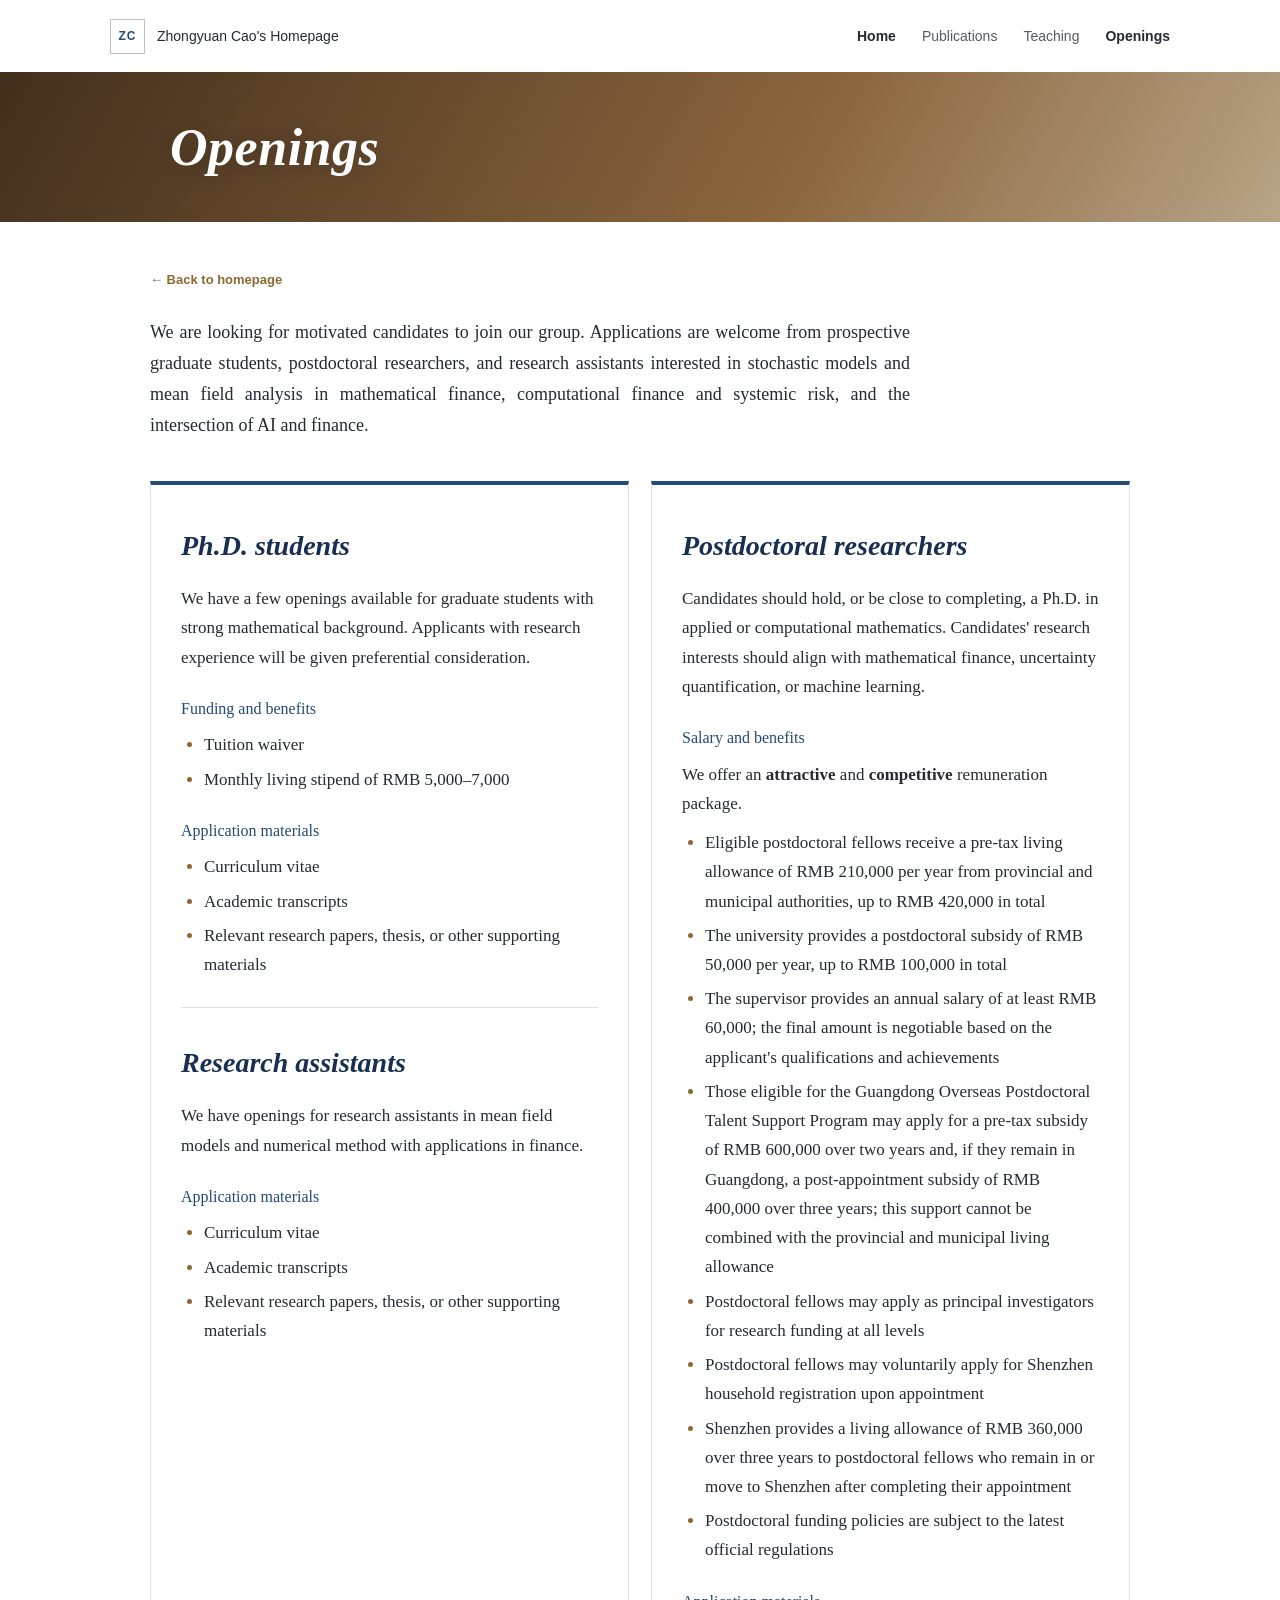
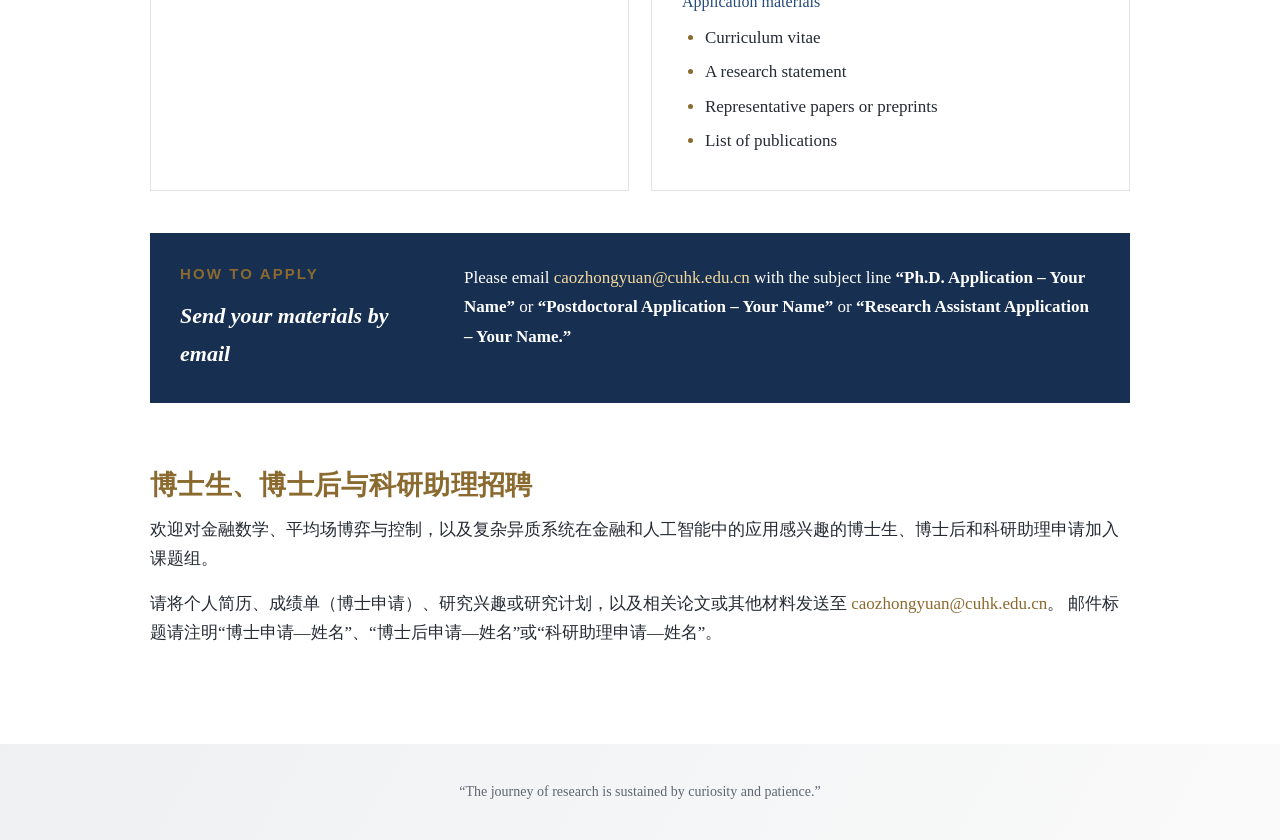
==== commit ae084cea: "Justify openings introduction" ====
--- a/openings/index.html
+++ b/openings/index.html
@@ -1,2 +1,2 @@
-<!DOCTYPE html><html lang="en"><head><meta charSet="utf-8"/><meta name="viewport" content="width=device-width, initial-scale=1"/><link rel="stylesheet" href="/_next/static/css/index.vjWcrQhF.css" data-rsc-css-href="/_next/static/css/index.vjWcrQhF.css" data-precedence="vite-rsc/importer-resources"/><link rel="modulepreload" fetchPriority="low" href="/_next/static/chunks/index-BAgiVGiz.js"/><script src="/_next/static/chunks/rolldown-runtime-C60lm6uB.js" type="module" async=""></script><script src="/_next/static/chunks/framework-D_rUT4EX.js" type="module" async=""></script><link rel="modulepreload" href="/_next/static/chunks/layout-segment-context-CEPxGMm4.js" crossorigin=""/><title>Openings · Zhongyuan Cao</title><meta name="description" content="Graduate, postdoctoral, and research assistant opportunities with Zhongyuan Cao at CUHK-Shenzhen."/><meta property="og:title" content="Zhongyuan Cao · Applied Mathematics"/><meta property="og:description" content="Mean field games, systemic risk, financial networks, and mathematical control."/><meta property="og:url" content="https://zhyuancao.github.io"/><meta property="og:site_name" content="Zhongyuan Cao&#x27;s Homepage"/><meta property="og:type" content="website"/><meta property="og:image" content="https://zhyuancao.github.io/og.png"/><meta property="og:image:width" content="1536"/><meta property="og:image:height" content="1024"/><meta property="og:image:alt" content="Zhongyuan Cao academic homepage"/><meta name="twitter:card" content="summary_large_image"/><meta name="twitter:title" content="Zhongyuan Cao · Applied Mathematics"/><meta name="twitter:description" content="Mean field games, systemic risk, financial networks, and mathematical control."/><meta name="twitter:image" content="https://zhyuancao.github.io/og.png"/><script>Object.assign(((self[Symbol.for("vinext.navigationRuntime")]??={bootstrap:{routeManifest:null},functions:{}}).bootstrap.rsc??={rsc:[]}),{params:{},nav:{"pathname":"/openings","searchParams":[]}})</script><link rel="modulepreload" href="/_next/static/chunks/index-BAgiVGiz.js" />
-</head><body><main><header class="site-header"><a class="brand" href="/"><span class="brand-mark">ZC</span><span>Zhongyuan Cao&#x27;s Homepage</span></a><nav aria-label="Primary navigation"><a href="/">Home</a><a href="/publications/">Publications</a><a href="/teaching/">Teaching</a><a class="active" href="/openings/">Openings</a></nav></header><section class="subpage-hero openings-hero"><div><h1>Openings</h1></div></section><div class="subpage-shell openings-page"><a class="back-link" href="/">← Back to homepage</a><section class="opening-intro"><p class="opening-lead">We are looking for motivated candidates to join our group. Applications are welcome from prospective graduate students, postdoctoral researchers, and research assistants interested in stochastic models and mean field analysis in mathematical finance, computational finance and systemic risk, and the intersection of AI and finance.</p></section><div class="opening-grid"><section class="opening-card"><h2>Ph.D. students</h2><p>We have a few openings available for graduate students with strong mathematical background. Applicants with research experience will be given preferential consideration.</p><h3>Funding and benefits</h3><ul><li>Tuition waiver</li><li>Monthly living stipend of RMB 5,000–7,000</li></ul><h3>Application materials</h3><ul><li>Curriculum vitae</li><li>Academic transcripts</li><li>Relevant research papers, thesis, or other supporting materials</li></ul><div class="embedded-opening"><h2>Research assistants</h2><p>We have openings for research assistants in mean field models and numerical method with applications in finance.</p><h3>Application materials</h3><ul><li>Curriculum vitae</li><li>Academic transcripts</li><li>Relevant research papers, thesis, or other supporting materials</li></ul></div></section><section class="opening-card"><h2>Postdoctoral researchers</h2><p>Candidates should hold, or be close to completing, a Ph.D. in applied or computational mathematics. Candidates&#x27; research interests should align with mathematical finance, uncertainty quantification, or machine learning.</p><h3>Salary and benefits</h3><p class="benefits-intro">We offer an <strong>attractive</strong> and <strong>competitive</strong> remuneration package.</p><ul><li>Eligible postdoctoral fellows receive a pre-tax living allowance of RMB 210,000 per year from provincial and municipal authorities, up to RMB 420,000 in total</li><li>The university provides a postdoctoral subsidy of RMB 50,000 per year, up to RMB 100,000 in total</li><li>The supervisor provides an annual salary of at least RMB 60,000; the final amount is negotiable based on the applicant&#x27;s qualifications and achievements</li><li>Those eligible for the Guangdong Overseas Postdoctoral Talent Support Program may apply for a pre-tax subsidy of RMB 600,000 over two years and, if they remain in Guangdong, a post-appointment subsidy of RMB 400,000 over three years; this support cannot be combined with the provincial and municipal living allowance</li><li>Postdoctoral fellows may apply as principal investigators for research funding at all levels</li><li>Postdoctoral fellows may voluntarily apply for Shenzhen household registration upon appointment</li><li>Shenzhen provides a living allowance of RMB 360,000 over three years to postdoctoral fellows who remain in or move to Shenzhen after completing their appointment</li><li>Postdoctoral funding policies are subject to the latest official regulations</li></ul><h3>Application materials</h3><ul><li>Curriculum vitae</li><li>A research statement</li><li>Representative papers or preprints</li><li>List of publications</li></ul></section></div><section class="application-panel"><div><p class="opening-kicker">How to apply</p><h2>Send your materials by email</h2></div><div><p>Please email <a href="mailto:caozhongyuan@cuhk.edu.cn">caozhongyuan@cuhk.edu.cn</a> <!-- -->with the subject line <strong>“Ph.D. Application – Your Name”</strong> or<!-- --> <strong>“Postdoctoral Application – Your Name”</strong> or<!-- --> <strong>“Research Assistant Application – Your Name.”</strong></p></div></section><section class="content-section chinese-opening" lang="zh-Hans"><h2>博士生、博士后与科研助理招聘</h2><p>欢迎对金融数学、平均场博弈与控制，以及复杂异质系统在金融和人工智能中的应用感兴趣的博士生、博士后和科研助理申请加入课题组。</p><p>请将个人简历、成绩单（博士申请）、研究兴趣或研究计划，以及相关论文或其他材料发送至<a href="mailto:caozhongyuan@cuhk.edu.cn"> caozhongyuan@cuhk.edu.cn</a>。 邮件标题请注明“博士申请—姓名”、“博士后申请—姓名”或“科研助理申请—姓名”。</p></section></div><footer><p>“The journey of research is sustained by curiosity and patience.”</p></footer></main><script type="module" src="/_next/static/chunks/index-BAgiVGiz.js" id="_R_" async=""></script><script>((self[Symbol.for("vinext.navigationRuntime")]??={bootstrap:{routeManifest:null},functions:{}}).bootstrap.rsc??={rsc:[]}).rsc.push("0:{\"page:/openings\":\"$L1\",\"layout:/\":\"$L2\",\"route:/openings\":\"$L3\",\"__route\":\"route:/openings\",\"__interceptionContext\":null,\"__layoutIds\":[\"layout:/\"],\"__rootLayout\":\"/\",\"__bfcacheSegmentIdentities\":{\"layout:/\":\"[\\\"layout\\\",\\\"layout:/\\\",\\\"root-boundary:/\\\",\\\"\\\"]\",\"page:/openings\":\"[\\\"page\\\",\\\"page:/openings\\\",\\\"root-boundary:/\\\",\\\"[\\\\\\\"openings\\\\\\\"]\\\"]\"},\"__srcPage\":[\"openings\",\"page\"],\"__layoutFlags\":{\"layout:/\":\"s\"},\"__artifactCompatibility\":{\"schemaVersion\":1,\"graphVersion\":\"app-route-graph:b25cda5865dd60dc\",\"deploymentVersion\":\"42b367f6-43e1-426c-9899-2134e0245064\",\"appElementsSchemaVersion\":1,\"rscPayloadSchemaVersion\":1,\"rootBoundaryId\":\"/\",\"renderEpoch\":null}}\n")</script><script>((self[Symbol.for("vinext.navigationRuntime")]??={bootstrap:{routeManifest:null},functions:{}}).bootstrap.rsc??={rsc:[]}).rsc.push("4:I[\"106fba514549\",[],\"Children\",1]\n")</script><script>((self[Symbol.for("vinext.navigationRuntime")]??={bootstrap:{routeManifest:null},functions:{}}).bootstrap.rsc??={rsc:[]}).rsc.push("5:I[\"a7a01cbf69cb\",[],\"GlobalErrorBoundary\",1]\n")</script><script>((self[Symbol.for("vinext.navigationRuntime")]??={bootstrap:{routeManifest:null},functions:{}}).bootstrap.rsc??={rsc:[]}).rsc.push("6:I[\"4233bc79d7ec\",[],\"default\",1]\n")</script><script>((self[Symbol.for("vinext.navigationRuntime")]??={bootstrap:{routeManifest:null},functions:{}}).bootstrap.rsc??={rsc:[]}).rsc.push("7:I[\"a7a01cbf69cb\",[],\"ErrorBoundary\",1]\n")</script><script>((self[Symbol.for("vinext.navigationRuntime")]??={bootstrap:{routeManifest:null},functions:{}}).bootstrap.rsc??={rsc:[]}).rsc.push("8:I[\"f3c308c97452\",[],\"LayoutSegmentProvider\",1]\n")</script><script>((self[Symbol.for("vinext.navigationRuntime")]??={bootstrap:{routeManifest:null},functions:{}}).bootstrap.rsc??={rsc:[]}).rsc.push("9:I[\"106fba514549\",[],\"Slot\",1]\n")</script><script>((self[Symbol.for("vinext.navigationRuntime")]??={bootstrap:{routeManifest:null},functions:{}}).bootstrap.rsc??={rsc:[]}).rsc.push("a:I[\"a7a01cbf69cb\",[],\"NotFoundBoundary\",1]\n")</script><script>((self[Symbol.for("vinext.navigationRuntime")]??={bootstrap:{routeManifest:null},functions:{}}).bootstrap.rsc??={rsc:[]}).rsc.push("b:I[\"c96de50483e6\",[],\"AppRouterScrollTarget\",1]\n")</script><script>((self[Symbol.for("vinext.navigationRuntime")]??={bootstrap:{routeManifest:null},functions:{}}).bootstrap.rsc??={rsc:[]}).rsc.push("c:I[\"a7a01cbf69cb\",[],\"RedirectBoundary\",1]\n")</script><script>((self[Symbol.for("vinext.navigationRuntime")]??={bootstrap:{routeManifest:null},functions:{}}).bootstrap.rsc??={rsc:[]}).rsc.push(":HL[\"/_next/static/css/index.vjWcrQhF.css\",\"style\"     ]\n")</script><script>((self[Symbol.for("vinext.navigationRuntime")]??={bootstrap:{routeManifest:null},functions:{}}).bootstrap.rsc??={rsc:[]}).rsc.push("2:[[[\"$\",\"link\",\"css:/_next/static/css/index.vjWcrQhF.css\",{\"rel\":\"stylesheet\",\"precedence\":\"vite-rsc/importer-resources\",\"href\":\"/_next/static/css/index.vjWcrQhF.css\",\"data-rsc-css-href\":\"/_next/static/css/index.vjWcrQhF.css\"}],\"$undefined\"],[\"$\",\"html\",null,{\"lang\":\"en\",\"children\":[\"$\",\"body\",null,{\"children\":[\"$\",\"$L4\",null,{}]}]}]]\n")</script><script>((self[Symbol.for("vinext.navigationRuntime")]??={bootstrap:{routeManifest:null},functions:{}}).bootstrap.rsc??={rsc:[]}).rsc.push("3:[[[\"$\",\"meta\",null,{\"charSet\":\"utf-8\"}],[[\"$\",\"title\",\"0\",{\"children\":\"Openings · Zhongyuan Cao\"}],[\"$\",\"meta\",\"1\",{\"name\":\"description\",\"content\":\"Graduate, postdoctoral, and research assistant opportunities with Zhongyuan Cao at CUHK-Shenzhen.\"}],[\"$\",\"meta\",\"2\",{\"property\":\"og:title\",\"content\":\"Zhongyuan Cao · Applied Mathematics\"}],[\"$\",\"meta\",\"3\",{\"property\":\"og:description\",\"content\":\"Mean field games, systemic risk, financial networks, and mathematical control.\"}],[\"$\",\"meta\",\"4\",{\"property\":\"og:url\",\"content\":\"https://zhyuancao.github.io\"}],[\"$\",\"meta\",\"5\",{\"property\":\"og:site_name\",\"content\":\"Zhongyuan Cao's Homepage\"}],[\"$\",\"meta\",\"6\",{\"property\":\"og:type\",\"content\":\"website\"}],[\"$\",\"meta\",\"7\",{\"property\":\"og:image\",\"content\":\"https://zhyuancao.github.io/og.png\"}],[\"$\",\"meta\",\"8\",{\"property\":\"og:image:width\",\"content\":\"1536\"}],[\"$\",\"meta\",\"9\",{\"property\":\"og:image:height\",\"content\":\"1024\"}],[\"$\",\"meta\",\"10\",{\"property\":\"og:image:alt\",\"content\":\"Zhongyuan Cao academic homepage\"}],[\"$\",\"meta\",\"11\",{\"name\":\"twitter:card\",\"content\":\"summary_large_image\"}],[\"$\",\"meta\",\"12\",{\"name\":\"twitter:title\",\"content\":\"Zhongyuan Cao · Applied Mathematics\"}],[\"$\",\"meta\",\"13\",{\"name\":\"twitter:description\",\"content\":\"Mean field games, systemic risk, financial networks, and mathematical control.\"}],[\"$\",\"meta\",\"14\",{\"name\":\"twitter:image\",\"content\":\"https://zhyuancao.github.io/og.png\"}]],[[\"$\",\"meta\",\"0\",{\"name\":\"viewport\",\"content\":\"width=device-width, initial-scale=1\"}]]],[\"$\",\"$L5\",null,{\"fallback\":\"$6\",\"children\":[\"$\",\"$L7\",null,{\"fallback\":\"$6\",\"children\":[\"$\",\"$L8\",null,{\"providerId\":\"layout:/\",\"segmentMap\":{\"children\":[\"openings\"]},\"children\":[\"$\",\"$L9\",null,{\"id\":\"layout:/\",\"parallelSlots\":\"$undefined\",\"children\":[\"$\",\"$La\",null,{\"resetKey\":\"openings\",\"fallback\":[[\"$\",\"title\",null,{\"children\":\"404: This page could not be found.\"}],[\"$\",\"div\",null,{\"style\":{\"fontFamily\":\"system-ui,\\\"Segoe UI\\\",Roboto,Helvetica,Arial,sans-serif,\\\"Apple Color Emoji\\\",\\\"Segoe UI Emoji\\\"\",\"height\":\"100vh\",\"textAlign\":\"center\",\"display\":\"flex\",\"flexDirection\":\"column\",\"alignItems\":\"center\",\"justifyContent\":\"center\"},\"children\":[\"$\",\"div\",null,{\"children\":[[\"$\",\"style\",null,{\"dangerouslySetInnerHTML\":{\"__html\":\"body{color:#000;background:#fff;margin:0}.next-error-h1{border-right:1px solid rgba(0,0,0,.3)}@media (prefers-color-scheme:dark){body{color:#fff;background:#000}.next-error-h1{border-right:1px solid rgba(255,255,255,.3)}}\"}}],[\"$\",\"h1\",null,{\"className\":\"next-error-h1\",\"style\":{\"display\":\"inline-block\",\"margin\":\"0 20px 0 0\",\"padding\":\"0 23px 0 0\",\"fontSize\":24,\"fontWeight\":500,\"verticalAlign\":\"top\",\"lineHeight\":\"49px\"},\"children\":404}],[\"$\",\"div\",null,{\"style\":{\"display\":\"inline-block\"},\"children\":[\"$\",\"h2\",null,{\"style\":{\"fontSize\":14,\"fontWeight\":400,\"lineHeight\":\"49px\",\"margin\":0},\"children\":\"This page could not be found.\"}]}]]}]}]],\"children\":[\"$\",\"$Lb\",null,{\"children\":[\"$\",\"$Lc\",null,{\"children\":[[\"$\",\"$L8\",null,{\"providerId\":\"page:/openings\",\"segmentMap\":{\"children\":[\"__PAGE__\"]},\"children\":[\"$\",\"$L9\",null,{\"id\":\"page:/openings\"}]}],null]}]}]}]}]}]}]}],null,null]\n")</script><script>((self[Symbol.for("vinext.navigationRuntime")]??={bootstrap:{routeManifest:null},functions:{}}).bootstrap.rsc??={rsc:[]}).rsc.push("1:[\"$\",\"main\",null,{\"children\":[[\"$\",\"header\",null,{\"className\":\"site-header\",\"children\":[[\"$\",\"a\",null,{\"className\":\"brand\",\"href\":\"/\",\"children\":[[\"$\",\"span\",null,{\"className\":\"brand-mark\",\"children\":\"ZC\"}],[\"$\",\"span\",null,{\"children\":\"Zhongyuan Cao's Homepage\"}]]}],[\"$\",\"nav\",null,{\"aria-label\":\"Primary navigation\",\"children\":[[\"$\",\"a\",null,{\"href\":\"/\",\"children\":\"Home\"}],[\"$\",\"a\",null,{\"href\":\"/publications/\",\"children\":\"Publications\"}],[\"$\",\"a\",null,{\"href\":\"/teaching/\",\"children\":\"Teaching\"}],[\"$\",\"a\",null,{\"className\":\"active\",\"href\":\"/openings/\",\"children\":\"Openings\"}]]}]]}],[\"$\",\"section\",null,{\"className\":\"subpage-hero openings-hero\",\"children\":[\"$\",\"div\",null,{\"children\":[\"$\",\"h1\",null,{\"children\":\"Openings\"}]}]}],[\"$\",\"div\",null,{\"className\":\"subpage-shell openings-page\",\"children\":[[\"$\",\"a\",null,{\"className\":\"back-link\",\"href\":\"/\",\"children\":\"← Back to homepage\"}],[\"$\",\"section\",null,{\"className\":\"opening-intro\",\"children\":[\"$\",\"p\",null,{\"className\":\"opening-lead\",\"children\":\"We are looking for motivated candidates to join our group. Applications are welcome from prospective graduate students, postdoctoral researchers, and research assistants interested in stochastic models and mean field analysis in mathematical finance, computational finance and systemic risk, and the intersection of AI and finance.\"}]}],[\"$\",\"div\",null,{\"className\":\"opening-grid\",\"children\":[[\"$\",\"section\",null,{\"className\":\"opening-card\",\"children\":[[\"$\",\"h2\",null,{\"children\":\"Ph.D. students\"}],[\"$\",\"p\",null,{\"children\":\"We have a few openings available for graduate students with strong mathematical background. Applicants with research experience will be given preferential consideration.\"}],[\"$\",\"h3\",null,{\"children\":\"Funding and benefits\"}],[\"$\",\"ul\",null,{\"children\":[[\"$\",\"li\",null,{\"children\":\"Tuition waiver\"}],[\"$\",\"li\",null,{\"children\":\"Monthly living stipend of RMB 5,000–7,000\"}]]}],[\"$\",\"h3\",null,{\"children\":\"Application materials\"}],[\"$\",\"ul\",null,{\"children\":[[\"$\",\"li\",null,{\"children\":\"Curriculum vitae\"}],[\"$\",\"li\",null,{\"children\":\"Academic transcripts\"}],[\"$\",\"li\",null,{\"children\":\"Relevant research papers, thesis, or other supporting materials\"}]]}],[\"$\",\"div\",null,{\"className\":\"embedded-opening\",\"children\":[[\"$\",\"h2\",null,{\"children\":\"Research assistants\"}],[\"$\",\"p\",null,{\"children\":\"We have openings for research assistants in mean field models and numerical method with applications in finance.\"}],[\"$\",\"h3\",null,{\"children\":\"Application materials\"}],[\"$\",\"ul\",null,{\"children\":[[\"$\",\"li\",null,{\"children\":\"Curriculum vitae\"}],[\"$\",\"li\",null,{\"children\":\"Academic transcripts\"}],[\"$\",\"li\",null,{\"children\":\"Relevant research papers, thesis, or other supporting materials\"}]]}]]}]]}],[\"$\",\"section\",null,{\"className\":\"opening-card\",\"children\":[[\"$\",\"h2\",null,{\"children\":\"Postdoctoral researchers\"}],[\"$\",\"p\",null,{\"children\":\"Candidates should hold, or be close to completing, a Ph.D. in applied or computational mathematics. Candidates' research interests should align with mathematical finance, uncertainty quantification, or machine learning.\"}],[\"$\",\"h3\",null,{\"children\":\"Salary and benefits\"}],[\"$\",\"p\",null,{\"className\":\"benefits-intro\",\"children\":[\"We offer an \",[\"$\",\"strong\",null,{\"children\":\"attractive\"}],\" and \",[\"$\",\"strong\",null,{\"children\":\"competitive\"}],\" remuneration package.\"]}],[\"$\",\"ul\",null,{\"children\":[[\"$\",\"li\",null,{\"children\":\"Eligible postdoctoral fellows receive a pre-tax living allowance of RMB 210,000 per year from provincial and municipal authorities, up to RMB 420,000 in total\"}],[\"$\",\"li\",null,{\"children\":\"The university provides a postdoctoral subsidy of RMB 50,000 per year, up to RMB 100,000 in total\"}],[\"$\",\"li\",null,{\"children\":\"The supervisor provides an annual salary of at least RMB 60,000; the final amount is negotiable based on the applicant's qualifications and achievements\"}],[\"$\",\"li\",null,{\"children\":\"Those eligible for the Guangdong Overseas Postdoctoral Talent Support Program may apply for a pre-tax subsidy of RMB 600,000 over two years and, if they remain in Guangdong, a post-appointment subsidy of RMB 400,000 over three years; this support cannot be combined with the provincial and municipal living allowance\"}],\"$Ld\",\"$Le\",\"$Lf\",\"$L10\"]}],\"$L11\",\"$L12\"]}]]}],\"$L13\",\"$L14\"]}],\"$L15\"]}]\n")</script><script>((self[Symbol.for("vinext.navigationRuntime")]??={bootstrap:{routeManifest:null},functions:{}}).bootstrap.rsc??={rsc:[]}).rsc.push("d:[\"$\",\"li\",null,{\"children\":\"Postdoctoral fellows may apply as principal investigators for research funding at all levels\"}]\n")</script><script>((self[Symbol.for("vinext.navigationRuntime")]??={bootstrap:{routeManifest:null},functions:{}}).bootstrap.rsc??={rsc:[]}).rsc.push("e:[\"$\",\"li\",null,{\"children\":\"Postdoctoral fellows may voluntarily apply for Shenzhen household registration upon appointment\"}]\n")</script><script>((self[Symbol.for("vinext.navigationRuntime")]??={bootstrap:{routeManifest:null},functions:{}}).bootstrap.rsc??={rsc:[]}).rsc.push("f:[\"$\",\"li\",null,{\"children\":\"Shenzhen provides a living allowance of RMB 360,000 over three years to postdoctoral fellows who remain in or move to Shenzhen after completing their appointment\"}]\n")</script><script>((self[Symbol.for("vinext.navigationRuntime")]??={bootstrap:{routeManifest:null},functions:{}}).bootstrap.rsc??={rsc:[]}).rsc.push("10:[\"$\",\"li\",null,{\"children\":\"Postdoctoral funding policies are subject to the latest official regulations\"}]\n")</script><script>((self[Symbol.for("vinext.navigationRuntime")]??={bootstrap:{routeManifest:null},functions:{}}).bootstrap.rsc??={rsc:[]}).rsc.push("11:[\"$\",\"h3\",null,{\"children\":\"Application materials\"}]\n")</script><script>((self[Symbol.for("vinext.navigationRuntime")]??={bootstrap:{routeManifest:null},functions:{}}).bootstrap.rsc??={rsc:[]}).rsc.push("12:[\"$\",\"ul\",null,{\"children\":[[\"$\",\"li\",null,{\"children\":\"Curriculum vitae\"}],[\"$\",\"li\",null,{\"children\":\"A research statement\"}],[\"$\",\"li\",null,{\"children\":\"Representative papers or preprints\"}],[\"$\",\"li\",null,{\"children\":\"List of publications\"}]]}]\n")</script><script>((self[Symbol.for("vinext.navigationRuntime")]??={bootstrap:{routeManifest:null},functions:{}}).bootstrap.rsc??={rsc:[]}).rsc.push("13:[\"$\",\"section\",null,{\"className\":\"application-panel\",\"children\":[[\"$\",\"div\",null,{\"children\":[[\"$\",\"p\",null,{\"className\":\"opening-kicker\",\"children\":\"How to apply\"}],[\"$\",\"h2\",null,{\"children\":\"Send your materials by email\"}]]}],[\"$\",\"div\",null,{\"children\":[\"$\",\"p\",null,{\"children\":[\"Please email \",[\"$\",\"a\",null,{\"href\":\"mailto:caozhongyuan@cuhk.edu.cn\",\"children\":\"caozhongyuan@cuhk.edu.cn\"}],\" \",\"with the subject line \",[\"$\",\"strong\",null,{\"children\":\"“Ph.D. Application – Your Name”\"}],\" or\",\" \",[\"$\",\"strong\",null,{\"children\":\"“Postdoctoral Application – Your Name”\"}],\" or\",\" \",[\"$\",\"strong\",null,{\"children\":\"“Research Assistant Application – Your Name.”\"}]]}]}]]}]\n")</script><script>((self[Symbol.for("vinext.navigationRuntime")]??={bootstrap:{routeManifest:null},functions:{}}).bootstrap.rsc??={rsc:[]}).rsc.push("14:[\"$\",\"section\",null,{\"className\":\"content-section chinese-opening\",\"lang\":\"zh-Hans\",\"children\":[[\"$\",\"h2\",null,{\"children\":\"博士生、博士后与科研助理招聘\"}],[\"$\",\"p\",null,{\"children\":\"欢迎对金融数学、平均场博弈与控制，以及复杂异质系统在金融和人工智能中的应用感兴趣的博士生、博士后和科研助理申请加入课题组。\"}],[\"$\",\"p\",null,{\"children\":[\"请将个人简历、成绩单（博士申请）、研究兴趣或研究计划，以及相关论文或其他材料发送至\",[\"$\",\"a\",null,{\"href\":\"mailto:caozhongyuan@cuhk.edu.cn\",\"children\":\" caozhongyuan@cuhk.edu.cn\"}],\"。 邮件标题请注明“博士申请—姓名”、“博士后申请—姓名”或“科研助理申请—姓名”。\"]}]]}]\n")</script><script>((self[Symbol.for("vinext.navigationRuntime")]??={bootstrap:{routeManifest:null},functions:{}}).bootstrap.rsc??={rsc:[]}).rsc.push("15:[\"$\",\"footer\",null,{\"children\":[\"$\",\"p\",null,{\"children\":\"“The journey of research is sustained by curiosity and patience.”\"}]}]\n")</script><script>Object.assign(((self[Symbol.for("vinext.navigationRuntime")]??={bootstrap:{routeManifest:null},functions:{}}).bootstrap.rsc??={rsc:[]}),{"initialCacheKind":"static"});((self[Symbol.for("vinext.navigationRuntime")]??={bootstrap:{routeManifest:null},functions:{}}).bootstrap.rsc??={rsc:[]}).done=true</script></body></html>+<!DOCTYPE html><html lang="en"><head><meta charSet="utf-8"/><meta name="viewport" content="width=device-width, initial-scale=1"/><link rel="stylesheet" href="/_next/static/css/index.tX0Qceto.css" data-rsc-css-href="/_next/static/css/index.tX0Qceto.css" data-precedence="vite-rsc/importer-resources"/><link rel="modulepreload" fetchPriority="low" href="/_next/static/chunks/index-CrcLUwCl.js"/><script src="/_next/static/chunks/rolldown-runtime-C60lm6uB.js" type="module" async=""></script><script src="/_next/static/chunks/framework-D_rUT4EX.js" type="module" async=""></script><link rel="modulepreload" href="/_next/static/chunks/layout-segment-context-CQhmjbFq.js" crossorigin=""/><title>Openings · Zhongyuan Cao</title><meta name="description" content="Graduate, postdoctoral, and research assistant opportunities with Zhongyuan Cao at CUHK-Shenzhen."/><meta property="og:title" content="Zhongyuan Cao · Applied Mathematics"/><meta property="og:description" content="Mean field games, systemic risk, financial networks, and mathematical control."/><meta property="og:url" content="https://zhyuancao.github.io"/><meta property="og:site_name" content="Zhongyuan Cao&#x27;s Homepage"/><meta property="og:type" content="website"/><meta property="og:image" content="https://zhyuancao.github.io/og.png"/><meta property="og:image:width" content="1536"/><meta property="og:image:height" content="1024"/><meta property="og:image:alt" content="Zhongyuan Cao academic homepage"/><meta name="twitter:card" content="summary_large_image"/><meta name="twitter:title" content="Zhongyuan Cao · Applied Mathematics"/><meta name="twitter:description" content="Mean field games, systemic risk, financial networks, and mathematical control."/><meta name="twitter:image" content="https://zhyuancao.github.io/og.png"/><script>Object.assign(((self[Symbol.for("vinext.navigationRuntime")]??={bootstrap:{routeManifest:null},functions:{}}).bootstrap.rsc??={rsc:[]}),{params:{},nav:{"pathname":"/openings","searchParams":[]}})</script><link rel="modulepreload" href="/_next/static/chunks/index-CrcLUwCl.js" />
+</head><body><main><header class="site-header"><a class="brand" href="/"><span class="brand-mark">ZC</span><span>Zhongyuan Cao&#x27;s Homepage</span></a><nav aria-label="Primary navigation"><a href="/">Home</a><a href="/publications/">Publications</a><a href="/teaching/">Teaching</a><a class="active" href="/openings/">Openings</a></nav></header><section class="subpage-hero openings-hero"><div><h1>Openings</h1></div></section><div class="subpage-shell openings-page"><a class="back-link" href="/">← Back to homepage</a><section class="opening-intro"><p class="opening-lead">We are looking for motivated candidates to join our group. Applications are welcome from prospective graduate students, postdoctoral researchers, and research assistants interested in stochastic models and mean field analysis in mathematical finance, computational finance and systemic risk, and the intersection of AI and finance.</p></section><div class="opening-grid"><section class="opening-card"><h2>Ph.D. students</h2><p>We have a few openings available for graduate students with strong mathematical background. Applicants with research experience will be given preferential consideration.</p><h3>Funding and benefits</h3><ul><li>Tuition waiver</li><li>Monthly living stipend of RMB 5,000–7,000</li></ul><h3>Application materials</h3><ul><li>Curriculum vitae</li><li>Academic transcripts</li><li>Relevant research papers, thesis, or other supporting materials</li></ul><div class="embedded-opening"><h2>Research assistants</h2><p>We have openings for research assistants in mean field models and numerical method with applications in finance.</p><h3>Application materials</h3><ul><li>Curriculum vitae</li><li>Academic transcripts</li><li>Relevant research papers, thesis, or other supporting materials</li></ul></div></section><section class="opening-card"><h2>Postdoctoral researchers</h2><p>Candidates should hold, or be close to completing, a Ph.D. in applied or computational mathematics. Candidates&#x27; research interests should align with mathematical finance, uncertainty quantification, or machine learning.</p><h3>Salary and benefits</h3><p class="benefits-intro">We offer an <strong>attractive</strong> and <strong>competitive</strong> remuneration package.</p><ul><li>Eligible postdoctoral fellows receive a pre-tax living allowance of RMB 210,000 per year from provincial and municipal authorities, up to RMB 420,000 in total</li><li>The university provides a postdoctoral subsidy of RMB 50,000 per year, up to RMB 100,000 in total</li><li>The supervisor provides an annual salary of at least RMB 60,000; the final amount is negotiable based on the applicant&#x27;s qualifications and achievements</li><li>Those eligible for the Guangdong Overseas Postdoctoral Talent Support Program may apply for a pre-tax subsidy of RMB 600,000 over two years and, if they remain in Guangdong, a post-appointment subsidy of RMB 400,000 over three years; this support cannot be combined with the provincial and municipal living allowance</li><li>Postdoctoral fellows may apply as principal investigators for research funding at all levels</li><li>Postdoctoral fellows may voluntarily apply for Shenzhen household registration upon appointment</li><li>Shenzhen provides a living allowance of RMB 360,000 over three years to postdoctoral fellows who remain in or move to Shenzhen after completing their appointment</li><li>Postdoctoral funding policies are subject to the latest official regulations</li></ul><h3>Application materials</h3><ul><li>Curriculum vitae</li><li>A research statement</li><li>Representative papers or preprints</li><li>List of publications</li></ul></section></div><section class="application-panel"><div><p class="opening-kicker">How to apply</p><h2>Send your materials by email</h2></div><div><p>Please email <a href="mailto:caozhongyuan@cuhk.edu.cn">caozhongyuan@cuhk.edu.cn</a> <!-- -->with the subject line <strong>“Ph.D. Application – Your Name”</strong> or<!-- --> <strong>“Postdoctoral Application – Your Name”</strong> or<!-- --> <strong>“Research Assistant Application – Your Name.”</strong></p></div></section><section class="content-section chinese-opening" lang="zh-Hans"><h2>博士生、博士后与科研助理招聘</h2><p>欢迎对金融数学、平均场博弈与控制，以及复杂异质系统在金融和人工智能中的应用感兴趣的博士生、博士后和科研助理申请加入课题组。</p><p>请将个人简历、成绩单（博士申请）、研究兴趣或研究计划，以及相关论文或其他材料发送至<a href="mailto:caozhongyuan@cuhk.edu.cn"> caozhongyuan@cuhk.edu.cn</a>。 邮件标题请注明“博士申请—姓名”、“博士后申请—姓名”或“科研助理申请—姓名”。</p></section></div><footer><p>“The journey of research is sustained by curiosity and patience.”</p></footer></main><script type="module" src="/_next/static/chunks/index-CrcLUwCl.js" id="_R_" async=""></script><script>((self[Symbol.for("vinext.navigationRuntime")]??={bootstrap:{routeManifest:null},functions:{}}).bootstrap.rsc??={rsc:[]}).rsc.push("0:{\"page:/openings\":\"$L1\",\"layout:/\":\"$L2\",\"route:/openings\":\"$L3\",\"__route\":\"route:/openings\",\"__interceptionContext\":null,\"__layoutIds\":[\"layout:/\"],\"__rootLayout\":\"/\",\"__bfcacheSegmentIdentities\":{\"layout:/\":\"[\\\"layout\\\",\\\"layout:/\\\",\\\"root-boundary:/\\\",\\\"\\\"]\",\"page:/openings\":\"[\\\"page\\\",\\\"page:/openings\\\",\\\"root-boundary:/\\\",\\\"[\\\\\\\"openings\\\\\\\"]\\\"]\"},\"__srcPage\":[\"openings\",\"page\"],\"__layoutFlags\":{\"layout:/\":\"s\"},\"__artifactCompatibility\":{\"schemaVersion\":1,\"graphVersion\":\"app-route-graph:b25cda5865dd60dc\",\"deploymentVersion\":\"fe59cb3f-4dbb-4440-8f34-43a5b59ce64c\",\"appElementsSchemaVersion\":1,\"rscPayloadSchemaVersion\":1,\"rootBoundaryId\":\"/\",\"renderEpoch\":null}}\n")</script><script>((self[Symbol.for("vinext.navigationRuntime")]??={bootstrap:{routeManifest:null},functions:{}}).bootstrap.rsc??={rsc:[]}).rsc.push("4:I[\"106fba514549\",[],\"Children\",1]\n")</script><script>((self[Symbol.for("vinext.navigationRuntime")]??={bootstrap:{routeManifest:null},functions:{}}).bootstrap.rsc??={rsc:[]}).rsc.push("5:I[\"a7a01cbf69cb\",[],\"GlobalErrorBoundary\",1]\n")</script><script>((self[Symbol.for("vinext.navigationRuntime")]??={bootstrap:{routeManifest:null},functions:{}}).bootstrap.rsc??={rsc:[]}).rsc.push("6:I[\"4233bc79d7ec\",[],\"default\",1]\n")</script><script>((self[Symbol.for("vinext.navigationRuntime")]??={bootstrap:{routeManifest:null},functions:{}}).bootstrap.rsc??={rsc:[]}).rsc.push("7:I[\"a7a01cbf69cb\",[],\"ErrorBoundary\",1]\n")</script><script>((self[Symbol.for("vinext.navigationRuntime")]??={bootstrap:{routeManifest:null},functions:{}}).bootstrap.rsc??={rsc:[]}).rsc.push("8:I[\"f3c308c97452\",[],\"LayoutSegmentProvider\",1]\n")</script><script>((self[Symbol.for("vinext.navigationRuntime")]??={bootstrap:{routeManifest:null},functions:{}}).bootstrap.rsc??={rsc:[]}).rsc.push("9:I[\"106fba514549\",[],\"Slot\",1]\n")</script><script>((self[Symbol.for("vinext.navigationRuntime")]??={bootstrap:{routeManifest:null},functions:{}}).bootstrap.rsc??={rsc:[]}).rsc.push("a:I[\"a7a01cbf69cb\",[],\"NotFoundBoundary\",1]\n")</script><script>((self[Symbol.for("vinext.navigationRuntime")]??={bootstrap:{routeManifest:null},functions:{}}).bootstrap.rsc??={rsc:[]}).rsc.push("b:I[\"c96de50483e6\",[],\"AppRouterScrollTarget\",1]\n")</script><script>((self[Symbol.for("vinext.navigationRuntime")]??={bootstrap:{routeManifest:null},functions:{}}).bootstrap.rsc??={rsc:[]}).rsc.push("c:I[\"a7a01cbf69cb\",[],\"RedirectBoundary\",1]\n")</script><script>((self[Symbol.for("vinext.navigationRuntime")]??={bootstrap:{routeManifest:null},functions:{}}).bootstrap.rsc??={rsc:[]}).rsc.push(":HL[\"/_next/static/css/index.tX0Qceto.css\",\"style\"     ]\n")</script><script>((self[Symbol.for("vinext.navigationRuntime")]??={bootstrap:{routeManifest:null},functions:{}}).bootstrap.rsc??={rsc:[]}).rsc.push("2:[[[\"$\",\"link\",\"css:/_next/static/css/index.tX0Qceto.css\",{\"rel\":\"stylesheet\",\"precedence\":\"vite-rsc/importer-resources\",\"href\":\"/_next/static/css/index.tX0Qceto.css\",\"data-rsc-css-href\":\"/_next/static/css/index.tX0Qceto.css\"}],\"$undefined\"],[\"$\",\"html\",null,{\"lang\":\"en\",\"children\":[\"$\",\"body\",null,{\"children\":[\"$\",\"$L4\",null,{}]}]}]]\n")</script><script>((self[Symbol.for("vinext.navigationRuntime")]??={bootstrap:{routeManifest:null},functions:{}}).bootstrap.rsc??={rsc:[]}).rsc.push("3:[[[\"$\",\"meta\",null,{\"charSet\":\"utf-8\"}],[[\"$\",\"title\",\"0\",{\"children\":\"Openings · Zhongyuan Cao\"}],[\"$\",\"meta\",\"1\",{\"name\":\"description\",\"content\":\"Graduate, postdoctoral, and research assistant opportunities with Zhongyuan Cao at CUHK-Shenzhen.\"}],[\"$\",\"meta\",\"2\",{\"property\":\"og:title\",\"content\":\"Zhongyuan Cao · Applied Mathematics\"}],[\"$\",\"meta\",\"3\",{\"property\":\"og:description\",\"content\":\"Mean field games, systemic risk, financial networks, and mathematical control.\"}],[\"$\",\"meta\",\"4\",{\"property\":\"og:url\",\"content\":\"https://zhyuancao.github.io\"}],[\"$\",\"meta\",\"5\",{\"property\":\"og:site_name\",\"content\":\"Zhongyuan Cao's Homepage\"}],[\"$\",\"meta\",\"6\",{\"property\":\"og:type\",\"content\":\"website\"}],[\"$\",\"meta\",\"7\",{\"property\":\"og:image\",\"content\":\"https://zhyuancao.github.io/og.png\"}],[\"$\",\"meta\",\"8\",{\"property\":\"og:image:width\",\"content\":\"1536\"}],[\"$\",\"meta\",\"9\",{\"property\":\"og:image:height\",\"content\":\"1024\"}],[\"$\",\"meta\",\"10\",{\"property\":\"og:image:alt\",\"content\":\"Zhongyuan Cao academic homepage\"}],[\"$\",\"meta\",\"11\",{\"name\":\"twitter:card\",\"content\":\"summary_large_image\"}],[\"$\",\"meta\",\"12\",{\"name\":\"twitter:title\",\"content\":\"Zhongyuan Cao · Applied Mathematics\"}],[\"$\",\"meta\",\"13\",{\"name\":\"twitter:description\",\"content\":\"Mean field games, systemic risk, financial networks, and mathematical control.\"}],[\"$\",\"meta\",\"14\",{\"name\":\"twitter:image\",\"content\":\"https://zhyuancao.github.io/og.png\"}]],[[\"$\",\"meta\",\"0\",{\"name\":\"viewport\",\"content\":\"width=device-width, initial-scale=1\"}]]],[\"$\",\"$L5\",null,{\"fallback\":\"$6\",\"children\":[\"$\",\"$L7\",null,{\"fallback\":\"$6\",\"children\":[\"$\",\"$L8\",null,{\"providerId\":\"layout:/\",\"segmentMap\":{\"children\":[\"openings\"]},\"children\":[\"$\",\"$L9\",null,{\"id\":\"layout:/\",\"parallelSlots\":\"$undefined\",\"children\":[\"$\",\"$La\",null,{\"resetKey\":\"openings\",\"fallback\":[[\"$\",\"title\",null,{\"children\":\"404: This page could not be found.\"}],[\"$\",\"div\",null,{\"style\":{\"fontFamily\":\"system-ui,\\\"Segoe UI\\\",Roboto,Helvetica,Arial,sans-serif,\\\"Apple Color Emoji\\\",\\\"Segoe UI Emoji\\\"\",\"height\":\"100vh\",\"textAlign\":\"center\",\"display\":\"flex\",\"flexDirection\":\"column\",\"alignItems\":\"center\",\"justifyContent\":\"center\"},\"children\":[\"$\",\"div\",null,{\"children\":[[\"$\",\"style\",null,{\"dangerouslySetInnerHTML\":{\"__html\":\"body{color:#000;background:#fff;margin:0}.next-error-h1{border-right:1px solid rgba(0,0,0,.3)}@media (prefers-color-scheme:dark){body{color:#fff;background:#000}.next-error-h1{border-right:1px solid rgba(255,255,255,.3)}}\"}}],[\"$\",\"h1\",null,{\"className\":\"next-error-h1\",\"style\":{\"display\":\"inline-block\",\"margin\":\"0 20px 0 0\",\"padding\":\"0 23px 0 0\",\"fontSize\":24,\"fontWeight\":500,\"verticalAlign\":\"top\",\"lineHeight\":\"49px\"},\"children\":404}],[\"$\",\"div\",null,{\"style\":{\"display\":\"inline-block\"},\"children\":[\"$\",\"h2\",null,{\"style\":{\"fontSize\":14,\"fontWeight\":400,\"lineHeight\":\"49px\",\"margin\":0},\"children\":\"This page could not be found.\"}]}]]}]}]],\"children\":[\"$\",\"$Lb\",null,{\"children\":[\"$\",\"$Lc\",null,{\"children\":[[\"$\",\"$L8\",null,{\"providerId\":\"page:/openings\",\"segmentMap\":{\"children\":[\"__PAGE__\"]},\"children\":[\"$\",\"$L9\",null,{\"id\":\"page:/openings\"}]}],null]}]}]}]}]}]}]}],null,null]\n")</script><script>((self[Symbol.for("vinext.navigationRuntime")]??={bootstrap:{routeManifest:null},functions:{}}).bootstrap.rsc??={rsc:[]}).rsc.push("1:[\"$\",\"main\",null,{\"children\":[[\"$\",\"header\",null,{\"className\":\"site-header\",\"children\":[[\"$\",\"a\",null,{\"className\":\"brand\",\"href\":\"/\",\"children\":[[\"$\",\"span\",null,{\"className\":\"brand-mark\",\"children\":\"ZC\"}],[\"$\",\"span\",null,{\"children\":\"Zhongyuan Cao's Homepage\"}]]}],[\"$\",\"nav\",null,{\"aria-label\":\"Primary navigation\",\"children\":[[\"$\",\"a\",null,{\"href\":\"/\",\"children\":\"Home\"}],[\"$\",\"a\",null,{\"href\":\"/publications/\",\"children\":\"Publications\"}],[\"$\",\"a\",null,{\"href\":\"/teaching/\",\"children\":\"Teaching\"}],[\"$\",\"a\",null,{\"className\":\"active\",\"href\":\"/openings/\",\"children\":\"Openings\"}]]}]]}],[\"$\",\"section\",null,{\"className\":\"subpage-hero openings-hero\",\"children\":[\"$\",\"div\",null,{\"children\":[\"$\",\"h1\",null,{\"children\":\"Openings\"}]}]}],[\"$\",\"div\",null,{\"className\":\"subpage-shell openings-page\",\"children\":[[\"$\",\"a\",null,{\"className\":\"back-link\",\"href\":\"/\",\"children\":\"← Back to homepage\"}],[\"$\",\"section\",null,{\"className\":\"opening-intro\",\"children\":[\"$\",\"p\",null,{\"className\":\"opening-lead\",\"children\":\"We are looking for motivated candidates to join our group. Applications are welcome from prospective graduate students, postdoctoral researchers, and research assistants interested in stochastic models and mean field analysis in mathematical finance, computational finance and systemic risk, and the intersection of AI and finance.\"}]}],[\"$\",\"div\",null,{\"className\":\"opening-grid\",\"children\":[[\"$\",\"section\",null,{\"className\":\"opening-card\",\"children\":[[\"$\",\"h2\",null,{\"children\":\"Ph.D. students\"}],[\"$\",\"p\",null,{\"children\":\"We have a few openings available for graduate students with strong mathematical background. Applicants with research experience will be given preferential consideration.\"}],[\"$\",\"h3\",null,{\"children\":\"Funding and benefits\"}],[\"$\",\"ul\",null,{\"children\":[[\"$\",\"li\",null,{\"children\":\"Tuition waiver\"}],[\"$\",\"li\",null,{\"children\":\"Monthly living stipend of RMB 5,000–7,000\"}]]}],[\"$\",\"h3\",null,{\"children\":\"Application materials\"}],[\"$\",\"ul\",null,{\"children\":[[\"$\",\"li\",null,{\"children\":\"Curriculum vitae\"}],[\"$\",\"li\",null,{\"children\":\"Academic transcripts\"}],[\"$\",\"li\",null,{\"children\":\"Relevant research papers, thesis, or other supporting materials\"}]]}],[\"$\",\"div\",null,{\"className\":\"embedded-opening\",\"children\":[[\"$\",\"h2\",null,{\"children\":\"Research assistants\"}],[\"$\",\"p\",null,{\"children\":\"We have openings for research assistants in mean field models and numerical method with applications in finance.\"}],[\"$\",\"h3\",null,{\"children\":\"Application materials\"}],[\"$\",\"ul\",null,{\"children\":[[\"$\",\"li\",null,{\"children\":\"Curriculum vitae\"}],[\"$\",\"li\",null,{\"children\":\"Academic transcripts\"}],[\"$\",\"li\",null,{\"children\":\"Relevant research papers, thesis, or other supporting materials\"}]]}]]}]]}],[\"$\",\"section\",null,{\"className\":\"opening-card\",\"children\":[[\"$\",\"h2\",null,{\"children\":\"Postdoctoral researchers\"}],[\"$\",\"p\",null,{\"children\":\"Candidates should hold, or be close to completing, a Ph.D. in applied or computational mathematics. Candidates' research interests should align with mathematical finance, uncertainty quantification, or machine learning.\"}],[\"$\",\"h3\",null,{\"children\":\"Salary and benefits\"}],[\"$\",\"p\",null,{\"className\":\"benefits-intro\",\"children\":[\"We offer an \",[\"$\",\"strong\",null,{\"children\":\"attractive\"}],\" and \",[\"$\",\"strong\",null,{\"children\":\"competitive\"}],\" remuneration package.\"]}],[\"$\",\"ul\",null,{\"children\":[[\"$\",\"li\",null,{\"children\":\"Eligible postdoctoral fellows receive a pre-tax living allowance of RMB 210,000 per year from provincial and municipal authorities, up to RMB 420,000 in total\"}],[\"$\",\"li\",null,{\"children\":\"The university provides a postdoctoral subsidy of RMB 50,000 per year, up to RMB 100,000 in total\"}],[\"$\",\"li\",null,{\"children\":\"The supervisor provides an annual salary of at least RMB 60,000; the final amount is negotiable based on the applicant's qualifications and achievements\"}],[\"$\",\"li\",null,{\"children\":\"Those eligible for the Guangdong Overseas Postdoctoral Talent Support Program may apply for a pre-tax subsidy of RMB 600,000 over two years and, if they remain in Guangdong, a post-appointment subsidy of RMB 400,000 over three years; this support cannot be combined with the provincial and municipal living allowance\"}],\"$Ld\",\"$Le\",\"$Lf\",\"$L10\"]}],\"$L11\",\"$L12\"]}]]}],\"$L13\",\"$L14\"]}],\"$L15\"]}]\n")</script><script>((self[Symbol.for("vinext.navigationRuntime")]??={bootstrap:{routeManifest:null},functions:{}}).bootstrap.rsc??={rsc:[]}).rsc.push("d:[\"$\",\"li\",null,{\"children\":\"Postdoctoral fellows may apply as principal investigators for research funding at all levels\"}]\n")</script><script>((self[Symbol.for("vinext.navigationRuntime")]??={bootstrap:{routeManifest:null},functions:{}}).bootstrap.rsc??={rsc:[]}).rsc.push("e:[\"$\",\"li\",null,{\"children\":\"Postdoctoral fellows may voluntarily apply for Shenzhen household registration upon appointment\"}]\n")</script><script>((self[Symbol.for("vinext.navigationRuntime")]??={bootstrap:{routeManifest:null},functions:{}}).bootstrap.rsc??={rsc:[]}).rsc.push("f:[\"$\",\"li\",null,{\"children\":\"Shenzhen provides a living allowance of RMB 360,000 over three years to postdoctoral fellows who remain in or move to Shenzhen after completing their appointment\"}]\n")</script><script>((self[Symbol.for("vinext.navigationRuntime")]??={bootstrap:{routeManifest:null},functions:{}}).bootstrap.rsc??={rsc:[]}).rsc.push("10:[\"$\",\"li\",null,{\"children\":\"Postdoctoral funding policies are subject to the latest official regulations\"}]\n")</script><script>((self[Symbol.for("vinext.navigationRuntime")]??={bootstrap:{routeManifest:null},functions:{}}).bootstrap.rsc??={rsc:[]}).rsc.push("11:[\"$\",\"h3\",null,{\"children\":\"Application materials\"}]\n")</script><script>((self[Symbol.for("vinext.navigationRuntime")]??={bootstrap:{routeManifest:null},functions:{}}).bootstrap.rsc??={rsc:[]}).rsc.push("12:[\"$\",\"ul\",null,{\"children\":[[\"$\",\"li\",null,{\"children\":\"Curriculum vitae\"}],[\"$\",\"li\",null,{\"children\":\"A research statement\"}],[\"$\",\"li\",null,{\"children\":\"Representative papers or preprints\"}],[\"$\",\"li\",null,{\"children\":\"List of publications\"}]]}]\n")</script><script>((self[Symbol.for("vinext.navigationRuntime")]??={bootstrap:{routeManifest:null},functions:{}}).bootstrap.rsc??={rsc:[]}).rsc.push("13:[\"$\",\"section\",null,{\"className\":\"application-panel\",\"children\":[[\"$\",\"div\",null,{\"children\":[[\"$\",\"p\",null,{\"className\":\"opening-kicker\",\"children\":\"How to apply\"}],[\"$\",\"h2\",null,{\"children\":\"Send your materials by email\"}]]}],[\"$\",\"div\",null,{\"children\":[\"$\",\"p\",null,{\"children\":[\"Please email \",[\"$\",\"a\",null,{\"href\":\"mailto:caozhongyuan@cuhk.edu.cn\",\"children\":\"caozhongyuan@cuhk.edu.cn\"}],\" \",\"with the subject line \",[\"$\",\"strong\",null,{\"children\":\"“Ph.D. Application – Your Name”\"}],\" or\",\" \",[\"$\",\"strong\",null,{\"children\":\"“Postdoctoral Application – Your Name”\"}],\" or\",\" \",[\"$\",\"strong\",null,{\"children\":\"“Research Assistant Application – Your Name.”\"}]]}]}]]}]\n")</script><script>((self[Symbol.for("vinext.navigationRuntime")]??={bootstrap:{routeManifest:null},functions:{}}).bootstrap.rsc??={rsc:[]}).rsc.push("14:[\"$\",\"section\",null,{\"className\":\"content-section chinese-opening\",\"lang\":\"zh-Hans\",\"children\":[[\"$\",\"h2\",null,{\"children\":\"博士生、博士后与科研助理招聘\"}],[\"$\",\"p\",null,{\"children\":\"欢迎对金融数学、平均场博弈与控制，以及复杂异质系统在金融和人工智能中的应用感兴趣的博士生、博士后和科研助理申请加入课题组。\"}],[\"$\",\"p\",null,{\"children\":[\"请将个人简历、成绩单（博士申请）、研究兴趣或研究计划，以及相关论文或其他材料发送至\",[\"$\",\"a\",null,{\"href\":\"mailto:caozhongyuan@cuhk.edu.cn\",\"children\":\" caozhongyuan@cuhk.edu.cn\"}],\"。 邮件标题请注明“博士申请—姓名”、“博士后申请—姓名”或“科研助理申请—姓名”。\"]}]]}]\n")</script><script>((self[Symbol.for("vinext.navigationRuntime")]??={bootstrap:{routeManifest:null},functions:{}}).bootstrap.rsc??={rsc:[]}).rsc.push("15:[\"$\",\"footer\",null,{\"children\":[\"$\",\"p\",null,{\"children\":\"“The journey of research is sustained by curiosity and patience.”\"}]}]\n")</script><script>Object.assign(((self[Symbol.for("vinext.navigationRuntime")]??={bootstrap:{routeManifest:null},functions:{}}).bootstrap.rsc??={rsc:[]}),{"initialCacheKind":"static"});((self[Symbol.for("vinext.navigationRuntime")]??={bootstrap:{routeManifest:null},functions:{}}).bootstrap.rsc??={rsc:[]}).done=true</script></body></html>
